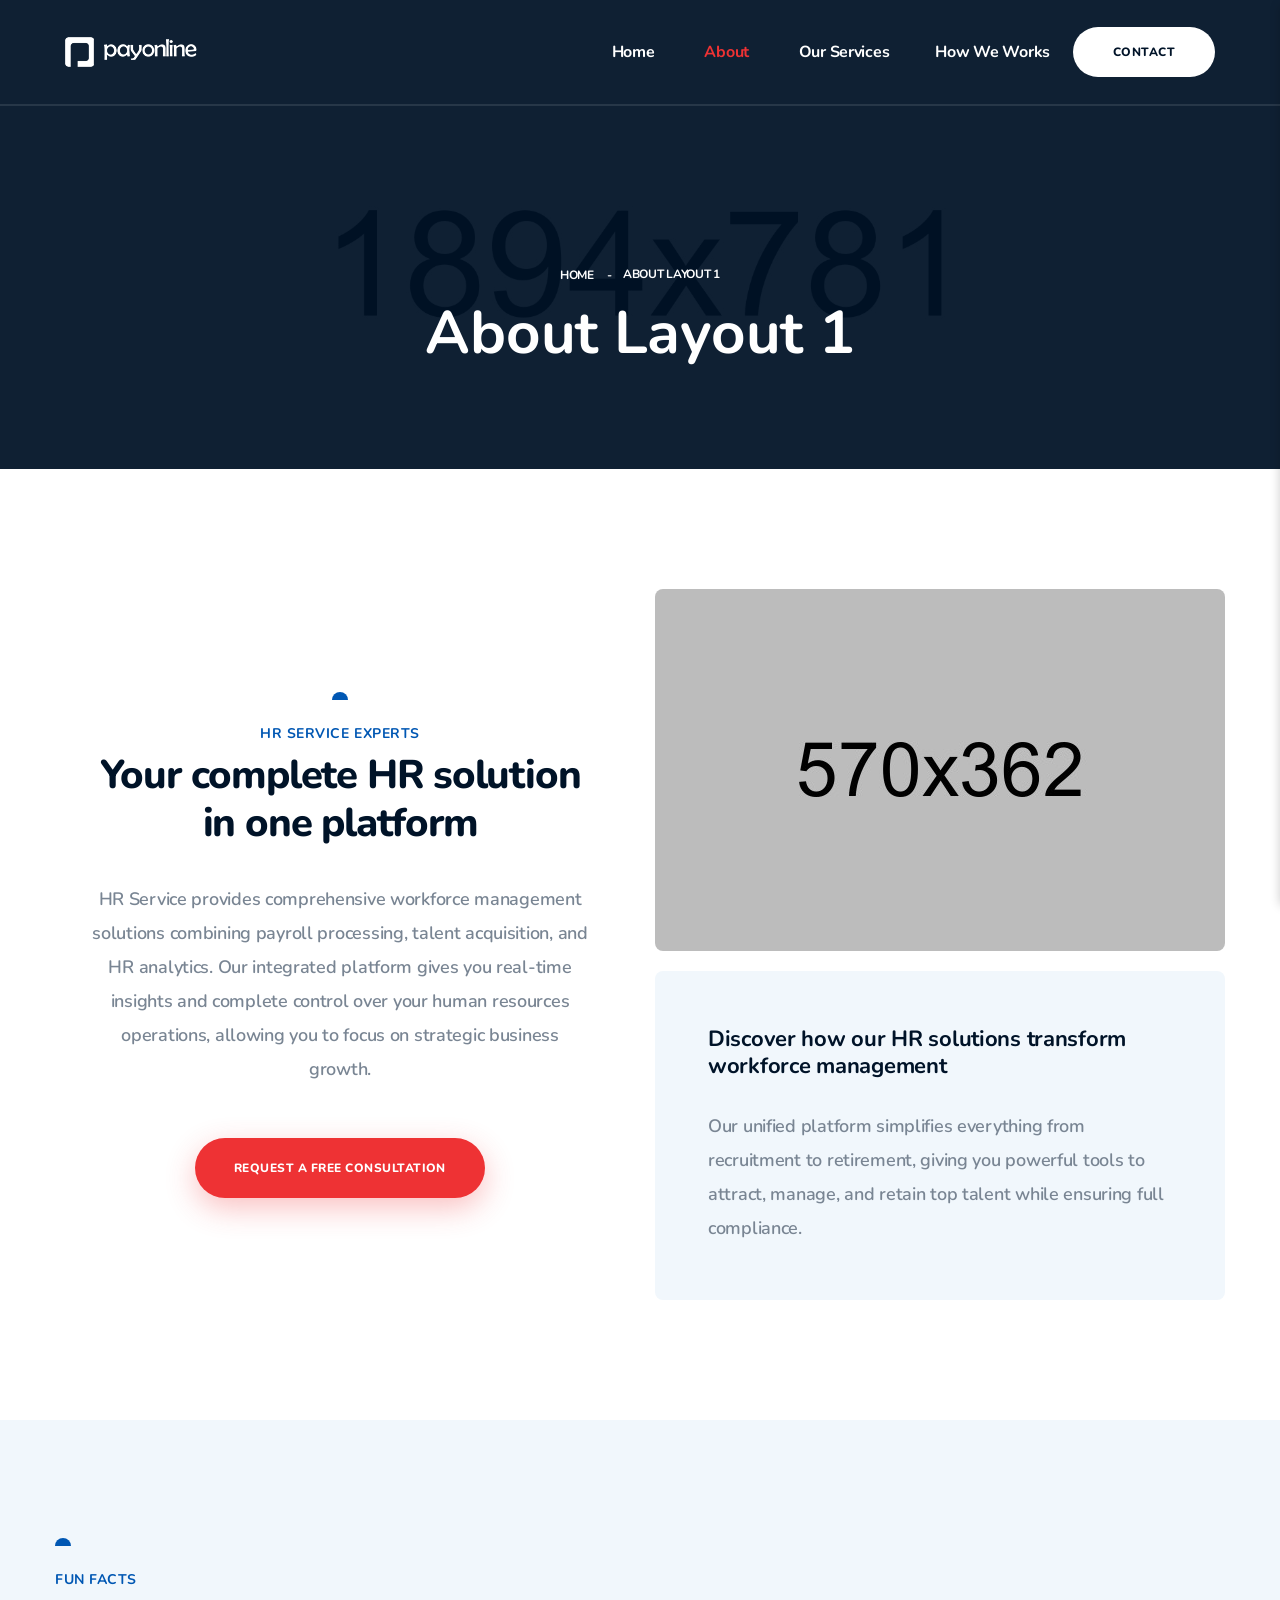
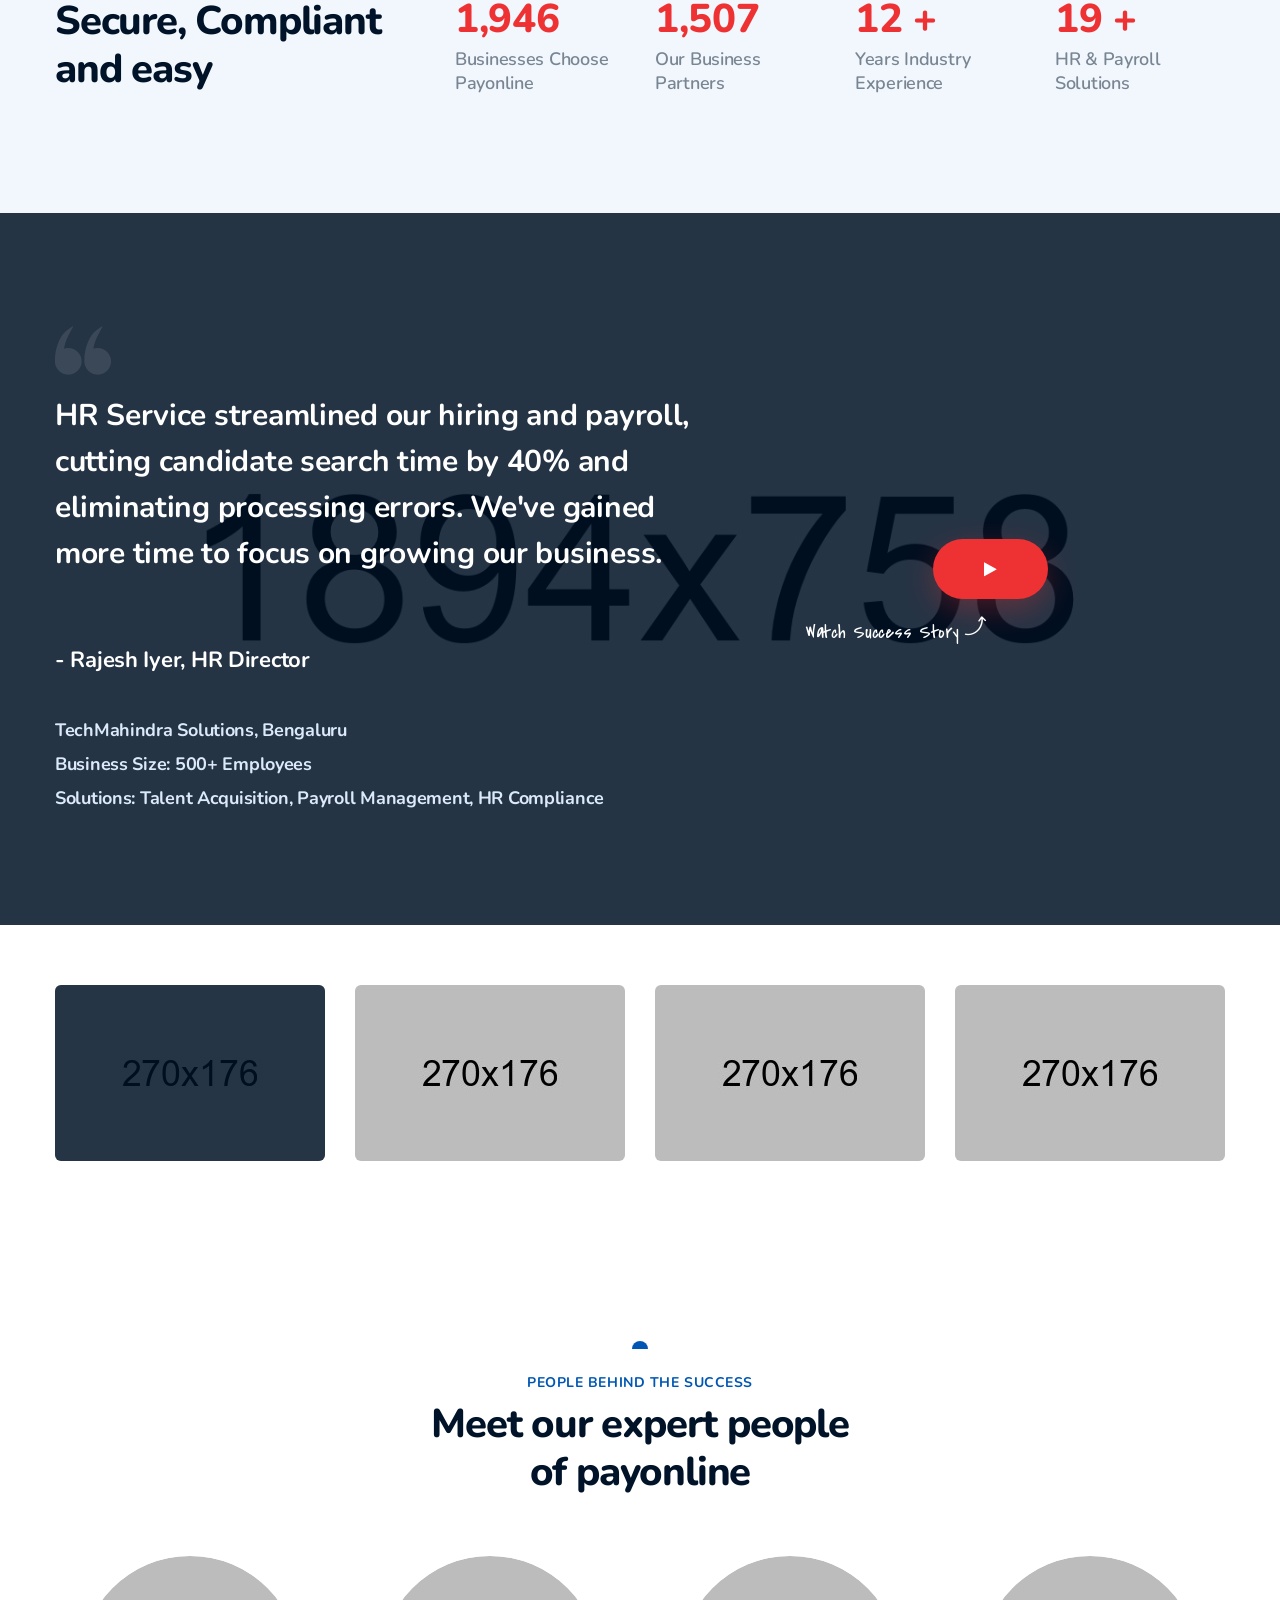
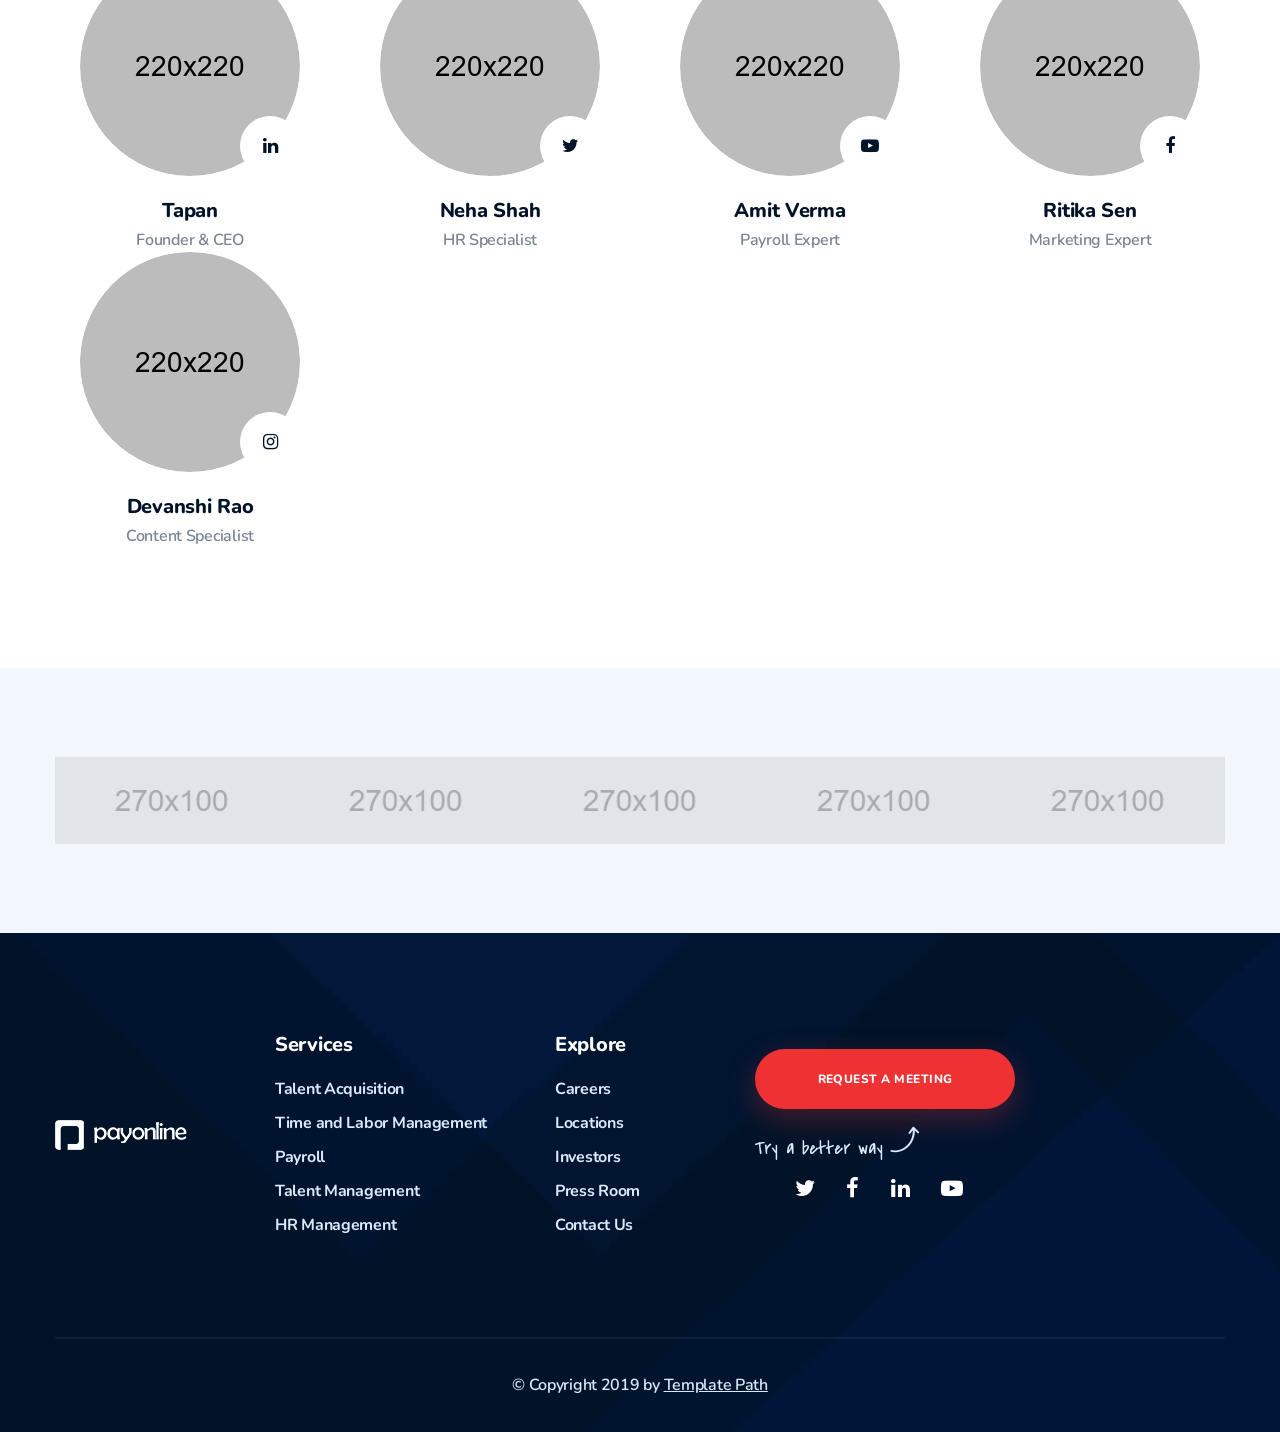
==== about.html @ 30f54d14 "content changed" ====
<!DOCTYPE html>
<html lang="en">
<head>
    <meta charset="UTF-8"/>
    <title>About Layout One || PayOnline || Online Payroll and HR Software HTML Template</title>
    <!-- mobile responsive meta -->
    <meta name="viewport" content="width=device-width, initial-scale=1">

    <link rel="apple-touch-icon" sizes="57x57" href="images/favicon/apple-icon-57x57.png">
    <link rel="apple-touch-icon" sizes="60x60" href="images/favicon/apple-icon-60x60.png">
    <link rel="apple-touch-icon" sizes="72x72" href="images/favicon/apple-icon-72x72.png">
    <link rel="apple-touch-icon" sizes="76x76" href="images/favicon/apple-icon-76x76.png">
    <link rel="apple-touch-icon" sizes="114x114" href="images/favicon/apple-icon-114x114.png">
    <link rel="apple-touch-icon" sizes="120x120" href="images/favicon/apple-icon-120x120.png">
    <link rel="apple-touch-icon" sizes="144x144" href="images/favicon/apple-icon-144x144.png">
    <link rel="apple-touch-icon" sizes="152x152" href="images/favicon/apple-icon-152x152.png">
    <link rel="apple-touch-icon" sizes="180x180" href="images/favicon/apple-icon-180x180.png">
    <link rel="icon" type="image/png" sizes="192x192"  href="images/favicon/android-icon-192x192.png">
    <link rel="icon" type="image/png" sizes="32x32" href="images/favicon/favicon-32x32.png">
    <link rel="icon" type="image/png" sizes="96x96" href="images/favicon/favicon-96x96.png">
    <link rel="icon" type="image/png" sizes="16x16" href="images/favicon/favicon-16x16.png">
    <link rel="manifest" href="images/favicon/manifest.json">
    <meta name="msapplication-TileColor" content="#ffffff">
    <meta name="msapplication-TileImage" content="images/favicon/ms-icon-144x144.png">
    <meta name="theme-color" content="#ffffff">


    <!-- depdency stylesheet -->
    <link href="https://fonts.googleapis.com/css?family=Nunito:300,300i,400,400i,600,600i,700,700i,800,800i%7CCovered+By+Your+Grace" rel="stylesheet">


    <link rel="stylesheet" type="text/css" href="css/bootstrap.min.css">
    <link rel="stylesheet" type="text/css" href="css/animate.css">
    <link rel="stylesheet" type="text/css" href="css/magnific-popup.css">
    <link rel="stylesheet" type="text/css" href="css/font-awesome.min.css">
    <link rel="stylesheet" type="text/css" href="css/hover-min.css">
    <link rel="stylesheet" type="text/css" href="plugins/payonline-icon/style.css">
    <link rel="stylesheet" type="text/css" href="plugins/bands-icon/style.css">
    <link rel="stylesheet" type="text/css" href="css/owl.carousel.css">
    <link rel="stylesheet" type="text/css" href="css/owl.theme.default.min.css">
    <link rel="stylesheet" type="text/css" href="css/bootstrap-select.min.css">
    <link rel="stylesheet" type="text/css" href="css/jquery.bxslider.min.css">
    
    

    <!-- main template stylesheet -->
    <link rel="stylesheet" href="css/style.css">
    <link rel="stylesheet" href="css/responsive.css">
</head>
<body>

<div class="page-wrapper">

    <div class="preloader"></div><!-- /.preloader -->
    
    <header class="site-header">
        

        <nav
          class="navbar navbar-expand-lg navbar-light header-navigation stricky header-style-two"
        >
          <div class="container clearfix">
            <!-- Brand and toggle get grouped for better mobile display -->
            <div class="logo-box clearfix">
              <a class="navbar-brand" href="index.html">
                <img src="images/logo-1-1.png" alt="Awesome Image" />
              </a>
              <button class="menu-toggler" data-target="#main-nav-bar">
                <span class="fa fa-bars"></span>
              </button>
            </div>
            <!-- /.logo-box -->

            <!-- Collect the nav links, forms, and other content for toggling -->
            <div class="main-navigation" id="main-nav-bar">
              <ul class="navigation-box">
                <li >
                  <a href="index.html">Home</a>
                </li>
                <li class="current">
                  <a href="about.html">About</a>
                </li>
                <li>
                  <a href="services.html">Our Services</a>
                  <li>
                    <a href="how-work.html">How We Works</a>
                  </li>
                </li>
                
              </ul>
            </div>
            <!-- /.navbar-collapse -->
            <div class="right-side-box">
              <a href="contact.html" class="signin-btn">Contact</a>
            </div>
            <!-- /.right-side-box -->
          </div>
          <!-- /.container -->
        </nav>
      </header>

    <div class="inner-banner text-center">
        <div class="container">
            <ul class="breadcrumb">
                <li>
                    <a href="#">Home</a>
                </li>
                <li>
                    <span>About Layout 1</span>
                </li>
            </ul><!-- /.breadcrumb -->
            <h1>About Layout 1</h1>
        </div><!-- /.container -->
    </div><!-- /.inner-banner -->
    
    <section class="about-style-one sec-pad">
        <div class="container">
            <div class="row">
                <div class="col-lg-6 d-flex">
                    <div class="about-content my-auto">
                        <div class="sec-title text-center">
                            <span>HR Service Experts</span>
                            <h2>Your complete HR solution <br> in one platform</h2>
                        </div><!-- /.sec-title -->
                        <p>HR Service provides comprehensive workforce management solutions combining payroll processing, talent acquisition, and HR analytics. Our integrated platform gives you real-time insights and complete control over your human resources operations, allowing you to focus on strategic business growth.</p>
                        <a href="#" class="thm-btn">Request a Free Consultation</a>
                    </div><!-- /.about-content -->
                </div><!-- /.col-lg-6 -->
                <div class="col-lg-6">
                    <div class="featured-image-box">
                        <div class="img-box">
                            <img src="images/hiring-service-1-1.jpg" alt="HR management team meeting"/>
                        </div><!-- /.img-box -->
                        <div class="text-box">
                            <h3>Discover how our HR solutions transform workforce management</h3>
                            <p>Our unified platform simplifies everything from recruitment to retirement, giving you powerful tools to attract, manage, and retain top talent while ensuring full compliance.</p>
                        </div><!-- /.text-box -->
                    </div><!-- /.featured-image-box -->
                </div><!-- /.col-lg-6 -->
            </div><!-- /.row -->
        </div><!-- /.container -->
    </section>
    <!-- /.about-style-one -->

    <section class="fun-fact-style-one">
        <div class="container">
            <div class="row">
                <div class="col-lg-4">
                    <div class="sec-title">
                        <span>fun facts</span>
                        <h2>Secure, Compliant <br> and easy</h2>
                    </div><!-- /.sec-title -->
                </div><!-- /.col-lg-4 -->
                <div class="col-lg-8">
                    <div class="row">
                        <div class="col-lg-3 col-md-6 col-sm-6 col-xs-12">
                            <div class="single-fun-fact-style-one">
                                <h3 class="counter">6,870</h3>
                                <p>Businesses Choose <br> Payonline</p>
                            </div><!-- /.single-fun-fact-style-one -->
                        </div><!-- /.col-lg-3 -->
                        <div class="col-lg-3 col-md-6 col-sm-6 col-xs-12">
                            <div class="single-fun-fact-style-one">
                                <h3><span class="counter">5,257</span></h3>
                                <p>Our Business <br> Partners</p>
                            </div><!-- /.single-fun-fact-style-one -->
                        </div><!-- /.col-lg-3 -->
                        <div class="col-lg-3 col-md-6 col-sm-6 col-xs-12">
                            <div class="single-fun-fact-style-one">
                                <h3><span class="counter">45</span> +</h3>
                                <p>Years Industry <br> Experience</p>
                            </div><!-- /.single-fun-fact-style-one -->
                        </div><!-- /.col-lg-3 -->
                        <div class="col-lg-3 col-md-6 col-sm-6 col-xs-12">
                            <div class="single-fun-fact-style-one">
                                <h3><span class="counter">69</span> +</h3>
                                <p>HR & Payroll Solutions</p>
                            </div><!-- /.single-fun-fact-style-one -->
                        </div><!-- /.col-lg-3 -->
                    </div><!-- /.row -->
                </div><!-- /.col-lg-8 -->
            </div><!-- /.row -->
        </div><!-- /.container -->
    </section><!-- /.fun-fact-style-one -->

    <section class="testimonials-style-two">
        <!--Slider-->
        <ul class="slider">
            <li class="slide-item">
                <div class="single-testimonial-two sec-pad" style="background-image: url(images/testi-2-1-m.jpg);">
                    <div class="container">
                        <div class="row">
                            <div class="col-lg-7">
                                <div class="text-box">
                                    <i class="payonline-icon-left-quotes-sign"></i>
                                    <p>HR Service streamlined our hiring and payroll, cutting candidate search time by 40% and eliminating processing errors. We've gained more time to focus on growing our business.</p>
                                    <h3>- Rajesh Iyer, HR Director</h3>
                                    <ul class="list-items">
                                        <li>TechMahindra Solutions, Bengaluru</li>
                                        <li>Business Size: 500+ Employees</li>
                                        <li>Solutions: Talent Acquisition, Payroll Management, HR Compliance</li>
                                    </ul>
                                </div>
                            </div>
                            <div class="col-lg-5 d-flex">
                                <div class="video-popup-box my-auto text-center">
                                    <a href="https://www.youtube.com/watch?v=W5BXPql9sfQ" class="video-popup">
                                        <i class="fa fa-play"></i>
                                        <span class="btn-tag-line">Watch Success Story <i class="payonline-icon-share"></i></span>
                                    </a>
                                </div>
                            </div>
                        </div>
                    </div>
                </div>
            </li>
            <li class="slide-item">
                <div class="single-testimonial-two sec-pad" style="background-image: url(images/testi-2-2-m.jpg);">
                    <div class="container">
                        <div class="row">
                            <div class="col-lg-7">
                                <div class="text-box">
                                    <i class="payonline-icon-left-quotes-sign"></i>
                                    <p>As a scaling startup, HR Service helped us onboard efficiently and avoid compliance risks. Their platform grew with us, handling HR tasks seamlessly.</p>
                                    <h3>- Priya Malhotra, CEO</h3>
                                    <ul class="list-items">
                                        <li>GreenKart AgroTech, Pune</li>
                                        <li>Business Size: 50-100 Employees</li>
                                        <li>Solutions: HR Management, Talent Development, Compliance</li>
                                    </ul>
                                </div>
                            </div>
                            <div class="col-lg-5 d-flex">
                                <div class="video-popup-box my-auto text-center">
                                    <a href="https://www.youtube.com/watch?v=W5BXPql9sfQ" class="video-popup">
                                        <i class="fa fa-play"></i>
                                        <span class="btn-tag-line">Watch Interview <i class="payonline-icon-share"></i></span>
                                    </a>
                                </div>
                            </div>
                        </div>
                    </div>
                </div>
            </li>
            <li class="slide-item">
                <div class="single-testimonial-two sec-pad" style="background-image: url(images/testi-2-3-m.jpg);">
                    <div class="container">
                        <div class="row">
                            <div class="col-lg-7">
                                <div class="text-box">
                                    <i class="payonline-icon-left-quotes-sign"></i>
                                    <p>With HR Service's time tracking and payroll integration, we saved 30 hours monthly on admin work. Attendance is now automated and accurate.</p>
                                    <h3>- Vikram Patel, Operations Head</h3>
                                    <ul class="list-items">
                                        <li>Shree Manufacturing, Ahmedabad</li>
                                        <li>Business Size: 200 Employees</li>
                                        <li>Solutions: Time & Attendance, Payroll Integration, Workforce Analytics</li>
                                    </ul>
                                </div>
                            </div>
                            <div class="col-lg-5 d-flex">
                                <div class="video-popup-box my-auto text-center">
                                    <a href="https://www.youtube.com/watch?v=W5BXPql9sfQ" class="video-popup">
                                        <i class="fa fa-play"></i>
                                        <span class="btn-tag-line">Watch Case Study <i class="payonline-icon-share"></i></span>
                                    </a>
                                </div>
                            </div>
                        </div>
                    </div>
                </div>
            </li>
            <li class="slide-item">
                <div class="single-testimonial-two sec-pad" style="background-image: url(images/testi-2-4-m.jpg);">
                    <div class="container">
                        <div class="row">
                            <div class="col-lg-7">
                                <div class="text-box">
                                    <i class="payonline-icon-left-quotes-sign"></i>
                                    <p>HR Service supported our hybrid shift with tools that kept teams connected and productive. Their local expertise made a real difference.</p>
                                    <h3>- Ananya Sharma, CHRO</h3>
                                    <ul class="list-items">
                                        <li>FinServe Banking Solutions, Mumbai</li>
                                        <li>Business Size: 1000+ Employees</li>
                                        <li>Solutions: Talent Management, Employee Engagement, Hybrid Work Solutions</li>
                                    </ul>
                                </div>
                            </div>
                            <div class="col-lg-5 d-flex">
                                <div class="video-popup-box my-auto text-center">
                                    <a href="https://www.youtube.com/watch?v=W5BXPql9sfQ" class="video-popup">
                                        <i class="fa fa-play"></i>
                                        <span class="btn-tag-line">Watch Testimonial <i class="payonline-icon-share"></i></span>
                                    </a>
                                </div>
                            </div>
                        </div>
                    </div>
                </div>
            </li>
        </ul>
        <div class="container">
            <!--Custom-Pager-->
            <div class="testi-pager row" id="testi-pager">
                <div class="col-lg-3 col-md-3 col-sm-3 col-xs-3">
                    <a href="#" class="pager-item active" data-slide-index="0">
                        <div class="testi-thumb"><img src="images/testi-2-1-t.jpg" alt="Rajesh Iyer, TechMahindra"/></div>                
                    </a>
                </div>
                <div class="col-lg-3 col-md-3 col-sm-3 col-xs-3">
                    <a href="#" class="pager-item" data-slide-index="1">
                        <div class="testi-thumb"><img src="images/testi-2-2-t.jpg" alt="Priya Malhotra, GreenKart"/></div>                
                    </a>
                </div>
                <div class="col-lg-3 col-md-3 col-sm-3 col-xs-3">
                    <a href="#" class="pager-item" data-slide-index="2">
                        <div class="testi-thumb"><img src="images/testi-2-3-t.jpg" alt="Vikram Patel, Shree Manufacturing"/></div>                
                    </a>
                </div>
                <div class="col-lg-3 col-md-3 col-sm-3 col-xs-3">
                    <a href="#" class="pager-item" data-slide-index="3">
                        <div class="testi-thumb"><img src="images/testi-2-4-t.jpg" alt="Ananya Sharma, FinServe"/></div>                
                    </a>
                </div>
            </div>
        </div>
    </section>
    
    <!-- /.testimonials-style-two -->

    <section class="team-style-one sec-pad">
        <div class="container">
            <div class="sec-title text-center">
                <span>people behind the success</span>
                <h2>Meet our expert people <br> of payonline</h2>
            </div><!-- /.sec-title -->
            <div class="row">
                <div class="col-lg-3 col-md-6 col-sm-6 col-xs-12">
                    <div class="single-team-style-one">
                        <div class="top-box">
                            <div class="img-box">
                                <img src="images/team-1-1.jpg" alt="Tapan"/>
                            </div>
                            <div class="social">
                                <a href="#"><i class="fa fa-linkedin"></i></a>
                            </div>
                        </div>
                        <div class="text-box">
                            <h3><a href="#">Tapan </a></h3>
                            <p>Founder & CEO</p>
                        </div>
                    </div>
                </div>
                <div class="col-lg-3 col-md-6 col-sm-6 col-xs-12">
                    <div class="single-team-style-one">
                        <div class="top-box">
                            <div class="img-box">
                                <img src="images/team-1-2.jpg" alt="Neha Shah"/>
                            </div>
                            <div class="social">
                                <a href="#"><i class="fa fa-twitter"></i></a>
                            </div>
                        </div>
                        <div class="text-box">
                            <h3><a href="#">Neha Shah</a></h3>
                            <p>HR Specialist</p>
                        </div>
                    </div>
                </div>
                <div class="col-lg-3 col-md-6 col-sm-6 col-xs-12">
                    <div class="single-team-style-one">
                        <div class="top-box">
                            <div class="img-box">
                                <img src="images/team-1-3.jpg" alt="Amit Verma"/>
                            </div>
                            <div class="social">
                                <a href="#"><i class="fa fa-youtube-play"></i></a>
                            </div>
                        </div>
                        <div class="text-box">
                            <h3><a href="#">Amit Verma</a></h3>
                            <p>Payroll Expert</p>
                        </div>
                    </div>
                </div>
                <div class="col-lg-3 col-md-6 col-sm-6 col-xs-12">
                    <div class="single-team-style-one">
                        <div class="top-box">
                            <div class="img-box">
                                <img src="images/team-1-4.jpg" alt="Ritika Sen"/>
                            </div>
                            <div class="social">
                                <a href="#"><i class="fa fa-facebook"></i></a>
                            </div>
                        </div>
                        <div class="text-box">
                            <h3><a href="#">Ritika Sen</a></h3>
                            <p>Marketing Expert</p>
                        </div>
                    </div>
                </div>
                <div class="col-lg-3 col-md-6 col-sm-6 col-xs-12">
                    <div class="single-team-style-one">
                        <div class="top-box">
                            <div class="img-box">
                                <img src="images/team-1-5.jpg" alt="Devanshi Rao"/>
                            </div>
                            <div class="social">
                                <a href="#"><i class="fa fa-instagram"></i></a>
                            </div>
                        </div>
                        <div class="text-box">
                            <h3><a href="#">Devanshi Rao</a></h3>
                            <p>Content Specialist</p>
                        </div>
                    </div>
                </div>
            </div>
        </div>
    </section>
    <!-- /.team-style-one -->

    <section class="client-style-one">
        <div class="container">
            <div class="client-carousel-one owl-carousel owl-theme">
                <div class="item">
                    <img src="images/brand-1-1.png" alt="Awesome Image"/>
                </div><!-- /.item -->
                <div class="item">
                    <img src="images/brand-1-2.png" alt="Awesome Image"/>
                </div><!-- /.item -->
                <div class="item">
                    <img src="images/brand-1-3.png" alt="Awesome Image"/>
                </div><!-- /.item -->
                <div class="item">
                    <img src="images/brand-1-4.png" alt="Awesome Image"/>
                </div><!-- /.item -->
                <div class="item">
                    <img src="images/brand-1-5.png" alt="Awesome Image"/>
                </div><!-- /.item -->
                <div class="item">
                    <img src="images/brand-1-1.png" alt="Awesome Image"/>
                </div><!-- /.item -->
                <div class="item">
                    <img src="images/brand-1-2.png" alt="Awesome Image"/>
                </div><!-- /.item -->
                <div class="item">
                    <img src="images/brand-1-3.png" alt="Awesome Image"/>
                </div><!-- /.item -->
                <div class="item">
                    <img src="images/brand-1-4.png" alt="Awesome Image"/>
                </div><!-- /.item -->
                <div class="item">
                    <img src="images/brand-1-5.png" alt="Awesome Image"/>
                </div><!-- /.item -->
                <div class="item">
                    <img src="images/brand-1-1.png" alt="Awesome Image"/>
                </div><!-- /.item -->
                <div class="item">
                    <img src="images/brand-1-2.png" alt="Awesome Image"/>
                </div><!-- /.item -->
                <div class="item">
                    <img src="images/brand-1-3.png" alt="Awesome Image"/>
                </div><!-- /.item -->
                <div class="item">
                    <img src="images/brand-1-4.png" alt="Awesome Image"/>
                </div><!-- /.item -->
                <div class="item">
                    <img src="images/brand-1-5.png" alt="Awesome Image"/>
                </div><!-- /.item -->
            </div><!-- /.client-carousel-one owl-carousel owl-theme -->
        </div><!-- /.container -->
    </section><!-- /.client-style-one -->

    <footer class="site-footer">
        <div class="upper-footer">
            <div class="container">
                <div class="row">
                    <div class="col-lg-2 col-md-6 col-sm-12 col-xs-12 d-flex">
                        <div class="footer-widget my-auto">
                            <a href="index.html"><img src="images/logo-1-1.png" alt="Awesome Image"/></a>
                        </div><!-- /.footer-widget -->
                    </div><!-- /.col-lg-2 -->
                    <div class="col-lg-3 col-md-6 col-sm-12 col-xs-12 d-flex">
                        <div class="footer-widget links-widget my-auto links-widget-one">
                            <div class="title-box">
                                <h3>Services</h3>
                            </div><!-- /.title-box -->
                            <ul class="link-lists">
                                <li><a href="#">Talent Acquisition</a></li>
                                <li><a href="#">Time and Labor Management</a></li>
                                <li><a href="#">Payroll</a></li>
                                <li><a href="#">Talent Management</a></li>
                                <li><a href="#">HR Management</a></li>
                            </ul>
                        </div><!-- /.footer-widget -->
                    </div><!-- /.col-lg-3 -->
                    <div class="col-lg-2 col-md-6 col-sm-12 col-xs-12 d-flex">
                        <div class="footer-widget links-widget my-auto">
                            <div class="title-box">
                                <h3>Explore</h3>
                            </div><!-- /.title-box -->
                            <ul class="link-lists">
                                <li><a href="#">Careers</a></li>
                                <li><a href="#">Locations</a></li>
                                <li><a href="#">Investors</a></li>
                                <li><a href="#">Press Room</a></li>
                                <li><a href="#">Contact Us</a></li>
                            </ul>
                        </div><!-- /.footer-widget -->
                    </div><!-- /.col-lg-2 -->
                    <div class="col-lg-5 col-md-6 col-sm-12 col-xs-12 d-flex">
                        <div class="footer-widget my-auto">
                            <div class="btn-box">
                                <a href="#" class="thm-btn">Request a meeting</a>
                                <span class="btn-tag-line">Try a better way <i class="payonline-icon-share"></i></span>
                            </div><!-- /.btn-box -->
                            <div class="social">
                                <a href="#"><i class="fa fa-twitter"></i></a>
                                <a href="#"><i class="fa fa-facebook"></i></a>
                                <a href="#"><i class="fa fa-linkedin"></i></a>
                                <a href="#"><i class="fa fa-youtube-play"></i></a>
                            </div><!-- /.social -->
                        </div><!-- /.footer-widget -->
                    </div><!-- /.col-lg-5 -->
                </div><!-- /.row -->
            </div><!-- /.container -->
        </div><!-- /.upper-footer -->
        <div class="bottom-footer">
            <div class="container">
                <p>&copy; Copyright 2019 by <a href="http://themeforest.net/user/template_path" target="_blank">Template Path</a></p>
            </div><!-- /.container -->
        </div><!-- /.bottom-footer -->
    </footer><!-- /.site-footer -->


</div><!-- /.page-wrapper -->

<section class="hidden-sidebar side-navigation">
    <span class="close-button side-navigation-close-btn fa fa-close"></span><!-- /.close-button -->
    <div class="sidebar-content">
        <img src="images/hidden-bar-image-1-1.jpg" alt="Awesome Image"/>
        <p>Prefer speaking with a human to filling out a form? Call our corporate office and we will connect you with a team member <br> who can help.</p>
        <p class="contact-info"><i class="fa fa-phone"></i>2800 666 999</p><!-- /.contact-info -->
        <a href="#" class="download-btn one"><i class="fa fa-file-pdf-o"></i> Looking for your W-2?</a>
        <a href="#" class="download-btn two"><i class="fa fa-building-o"></i> Payonline Sales Offices</a>
    </div><!-- /.sidebar-content -->
</section><!-- /.hidden-sidebar -->

<div class="search_area zoom-anim-dialog mfp-hide" id="test-search">
    <div class="search_box_inner">
        <div class="input-box">
            <input type="text" class="form-control" placeholder="Search for...">
            <span class="input-box-btn"> <button class="btn btn-default" type="button"><i class="fa fa-search"></i></button> </span>
        </div>
    </div>
</div>


<a href="#" data-target="html" class="scroll-to-target scroll-to-top"><i class="fa fa-long-arrow-up"></i></a>
<!-- /.scroll-to-top -->


<script src="js/jquery.js"></script>
<script src="js/bootstrap.bundle.min.js"></script>
<script src="js/jquery.magnific-popup.min.js"></script>
<script src="js/owl.carousel.min.js"></script>
<script src="js/isotope.js"></script>
<script src="js/bootstrap-select.min.js"></script>
<script src="js/jquery.bxslider.min.js"></script>
<script src="js/waypoints.min.js"></script>
<script src="js/jquery.counterup.min.js"></script>
<script src="js/theme.js"></script>


</body>
</html>
---- plugins/payonline-icon/style.css ----
@font-face {
  font-family: 'payonline-icon';
  src:  url('fonts/payonline-icon.eot?xqq391');
  src:  url('fonts/payonline-icon.eot?xqq391#iefix') format('embedded-opentype'),
    url('fonts/payonline-icon.ttf?xqq391') format('truetype'),
    url('fonts/payonline-icon.woff?xqq391') format('woff'),
    url('fonts/payonline-icon.svg?xqq391#payonline-icon') format('svg');
  font-weight: normal;
  font-style: normal;
}

[class^="payonline-icon-"], [class*=" payonline-icon-"] {
  /* use !important to prevent issues with browser extensions that change fonts */
  font-family: 'payonline-icon' !important;
  speak: none;
  font-style: normal;
  font-weight: normal;
  font-variant: normal;
  text-transform: none;
  line-height: 1;

  /* Better Font Rendering =========== */
  -webkit-font-smoothing: antialiased;
  -moz-osx-font-smoothing: grayscale;
}

.payonline-icon-person-working-in-front-of-a-computer:before {
  content: "\e921";
}
.payonline-icon-timer-1:before {
  content: "\e91c";
}
.payonline-icon-event:before {
  content: "\e91d";
}
.payonline-icon-disable-alarm:before {
  content: "\e91e";
}
.payonline-icon-time-management:before {
  content: "\e91f";
}
.payonline-icon-report:before {
  content: "\e920";
}
.payonline-icon-apartment:before {
  content: "\e91a";
}
.payonline-icon-factory:before {
  content: "\e91b";
}
.payonline-icon-payment-method:before {
  content: "\e916";
}
.payonline-icon-timer:before {
  content: "\e917";
}
.payonline-icon-profit:before {
  content: "\e918";
}
.payonline-icon-settings1:before {
  content: "\e919";
}
.payonline-icon-creativity:before {
  content: "\e910";
}
.payonline-icon-employee:before {
  content: "\e911";
}
.payonline-icon-padlock:before {
  content: "\e912";
}
.payonline-icon-skyline:before {
  content: "\e913";
}
.payonline-icon-smartphone:before {
  content: "\e914";
}
.payonline-icon-umbrella:before {
  content: "\e915";
}
.payonline-icon-left-quotes-sign:before {
  content: "\e90f";
}
.payonline-icon-alarm-clock:before {
  content: "\e90b";
}
.payonline-icon-bars:before {
  content: "\e90c";
}
.payonline-icon-profits:before {
  content: "\e90d";
}
.payonline-icon-tick:before {
  content: "\e90e";
}
.payonline-icon-appointment:before {
  content: "\e900";
}
.payonline-icon-chat:before {
  content: "\e901";
}
.payonline-icon-checkmark-outlined-circular-button:before {
  content: "\e902";
}
.payonline-icon-clock:before {
  content: "\e903";
}
.payonline-icon-dollar:before {
  content: "\e904";
}
.payonline-icon-handshake:before {
  content: "\e905";
}
.payonline-icon-send-1:before {
  content: "\e906";
}
.payonline-icon-send:before {
  content: "\e907";
}
.payonline-icon-settings:before {
  content: "\e908";
}
.payonline-icon-share:before {
  content: "\e909";
}
.payonline-icon-users:before {
  content: "\e90a";
}
---- plugins/bands-icon/style.css ----
@font-face {
  font-family: 'bands-icon';
  src:  url('fonts/bands-icon.eot?292vk');
  src:  url('fonts/bands-icon.eot?292vk#iefix') format('embedded-opentype'),
    url('fonts/bands-icon.ttf?292vk') format('truetype'),
    url('fonts/bands-icon.woff?292vk') format('woff'),
    url('fonts/bands-icon.svg?292vk#bands-icon') format('svg');
  font-weight: normal;
  font-style: normal;
}

[class^="brands-icon-"], [class*=" brands-icon-"] {
  /* use !important to prevent issues with browser extensions that change fonts */
  font-family: 'bands-icon' !important;
  speak: none;
  font-style: normal;
  font-weight: normal;
  font-variant: normal;
  text-transform: none;
  line-height: 1;

  /* Better Font Rendering =========== */
  -webkit-font-smoothing: antialiased;
  -moz-osx-font-smoothing: grayscale;
}

.brands-icon-activeden:before {
  content: "\e900";
}
.brands-icon-audiojungle-box:before {
  content: "\e901";
}
.brands-icon-codecanyon-box:before {
  content: "\e902";
}
.brands-icon-envato-box:before {
  content: "\e903";
}
.brands-icon-graphicriver-box:before {
  content: "\e904";
}
.brands-icon-photodune-box:before {
  content: "\e905";
}
.brands-icon-themeforest-box:before {
  content: "\e906";
}
.brands-icon-audiojungle:before {
  content: "\e907";
}
.brands-icon-codecanyon:before {
  content: "\e908";
}
.brands-icon-envato:before {
  content: "\e909";
}
.brands-icon-graphicriver:before {
  content: "\e90a";
}
.brands-icon-photodune:before {
  content: "\e90b";
}
.brands-icon-themeforest:before {
  content: "\e90c";
}
.brands-icon-videohive:before {
  content: "\e90d";
}
---- css/style.css ----
/***************************************************************************************************************
||||||||||||||||||||||||||||       MASTER STYLESHEET FOR payonline             ||||||||||||||||||||||||||||||||||
****************************************************************************************************************
||||||||||||||||||||||||||||              TABLE OF CONTENT                  ||||||||||||||||||||||||||||||||||||
****************************************************************************************************************
****************************************************************************************************************
* 1. miscelnious styles 
* 2. topbar styles 
* 3. hidden sidebar styles 
* 4. search popup styles 
* 5. header styles 
* 6. slider styles 
* 7. services styles 
* 8. solutions styles 
* 9. easy steps styles 
* 10. clients styles 
* 11. videobox styles 
* 12. subscribe styles 
* 13. expertize styles 
* 14. get apps styles 
* 15. blog styles 
* 16. cta styles 
* 17. footer styles 
* 18. sales point styles 
* 19. team styles 
* 20. testimonials styles 
* 21. about styles 
* 22. fun fact styles 
* 23. pricing styles 
* 24. review styles 
* 25. faq styles 
* 26. contact styles 
* 27. time tab styles 
* 28. time line styles 
* 29. inner banner styles 
* 30. error 404 styles 
* 31. sign in styles 
* 32. white paper styles 
* 33. about sidebar styles 
* 34. partner styles 
* 35. company overview styles 
* 36. carrers styles 
* 37. investors styles 
* 38. how we works styles 
****************************************************************************************************************
||||||||||||||||||||||||||||            End TABLE OF CONTENT                ||||||||||||||||||||||||||||||||||||
****************************************************************************************************************/
/************************** 
* 1. miscelnious styles 
***************************/
body {
  font-family: 'Nunito';
  font-size: 14px;
  line-height: 24px;
  color: #222222;
  letter-spacing: -0.02em;
}

a {
  text-decoration: none;
}

a:hover,
a:focus,
a:visited {
  text-decoration: none;
}

@media (min-width: 1200px) {
  .container {
    max-width: 1200px;
  }
}
.gray-bg {
  background-color: #f1f7fc;
}

.sec-pad {
  padding: 120px 0;
}

.sec-pad-top {
  padding-top: 120px;
}

.sec-pad-bottom {
  padding-bottom: 120px;
}

.sec-title {
  margin-bottom: 60px;
}

.sec-title span {
  display: block;
  text-transform: uppercase;
  color: #0057b3;
  font-size: 14px;
  font-weight: 700;
  letter-spacing: 0.04em;
  margin-bottom: 5px;
}

.sec-title span:before {
  content: '';
  width: 16px;
  height: 8px;
  background: #0057b3;
  border-top-left-radius: 16px;
  border-top-right-radius: 16px;
  display: block;
  margin-bottom: 22px;
}

.sec-title.text-center span:before {
  margin-left: auto;
  margin-right: auto;
}

.sec-title h2 {
  margin: 0;
  color: #001328;
  font-weight: 800;
  font-size: 40px;
  letter-spacing: -0.03em;
}

.sec-title.light span,
.sec-title.light h2 {
  color: #ffffff;
}

.sec-title.light span:before {
  background: #ffffff;
}

.thm-btn {
  border: none;
  outline: none;
  cursor: pointer;
  display: inline-block;
  vertical-align: middle;
  color: #ffffff;
  background: #ee3234;
  font-size: 12px;
  font-weight: 800;
  letter-spacing: 0.04em;
  text-transform: uppercase;
  border-radius: 30px;
  padding: 18px 39.5px;
  text-align: center;
  -webkit-box-shadow: 0px 10px 30px 0px rgba(238, 50, 52, 0.3);
  box-shadow: 0px 10px 30px 0px rgba(238, 50, 52, 0.3);
  -webkit-transition: all 0.4s ease;
  transition: all 0.4s ease;
}

.thm-btn:hover {
  background: #001328;
  color: #ffffff;
  -webkit-box-shadow: 0px 10px 30px 0px rgba(0, 19, 40, 0.3);
  box-shadow: 0px 10px 30px 0px rgba(0, 19, 40, 0.3);
}

.bootstrap-select .dropdown-menu {
  padding-top: 0;
  padding-bottom: 0;
  margin-top: 0;
  z-index: 991;
}

.bootstrap-select .btn-light:not(:disabled):not(.disabled).active,
.bootstrap-select .btn-light:not(:disabled):not(.disabled):active,
.bootstrap-select .show > .btn-light.dropdown-toggle {
  background-color: transparent;
}

.bootstrap-select .dropdown-menu > li + li > a {
  border-top: 1px solid #eee;
}

.bootstrap-select .dropdown-menu > li:first-child > a {
  padding-top: 10px;
}

.bootstrap-select .dropdown-menu > li:last-child > a {
  padding-bottom: 10px;
}

.bootstrap-select .dropdown-menu > li.selected > a {
  background: #ee3234;
  color: #fff;
}

.bootstrap-select .dropdown-menu > li > a {
  font-size: 16px;
  font-weight: 600;
  padding: 9px 20px;
  color: #000;
  -webkit-transition: all 0.4s ease;
  transition: all 0.4s ease;
}

.bootstrap-select .dropdown-menu > li > a:hover {
  background: #ee3234;
  color: #fff;
  cursor: pointer;
}

.page-wrapper {
  position: relative;
  margin: 0 auto;
  width: 100%;
  min-width: 300px;
  overflow: hidden;
}

.large-paragraph {
  color: #798593;
  font-size: 18px;
  line-height: 34px;
  font-weight: 600;
}

.list-items {
  margin: 0;
  padding: 0;
  list-style: none;
}
.list-items li {
  position: relative;
  font-size: 18px;
  line-height: 34px;
  padding-left: 30px;
  color: #798593;
  font-weight: 600;
}
.list-items li i {
  color: #ee3234;
  font-size: 14px;
  position: absolute;
  top: 10px;
  left: 0;
}
.list-items li.disabled {
  color: #798593;
}
.list-items li.disabled i {
  color: #798593;
}

.preloader {
  position: fixed;
  top: 0;
  left: 0;
  width: 100%;
  height: 100%;
  background: #fff url(../images/preloader.gif) center center no-repeat;
  z-index: 999;
}

.scroll-to-top {
  display: inline-block;
  width: 50px;
  height: 50px;
  border-radius: 50%;
  background: #ee3234;
  position: fixed;
  bottom: 20px;
  right: 20px;
  z-index: 99;
  text-align: center;
  -webkit-transition: all 0.4s ease;
  transition: all 0.4s ease;
  display: none;
}

.scroll-to-top i {
  font-size: 18px;
  line-height: 50px;
  color: #fff;
}

.scroll-to-top:hover {
  background: #001328;
}

/* hidding google logos from map */
a[href^="http://maps.google.com/maps"]
{
  display: none !important;
}

a[href^="https://maps.google.com/maps"]
{
  display: none !important;
}

.gmnoprint a,
.gmnoprint span,
.gm-style-cc {
  display: none;
}

.gmnoprint div {
  background: none !important;
}

/************************** 
* 2. topbar styles 
***************************/
.top-bar {
  background: #0f6fd5;
  padding: 14.75px 50px;
}

.top-bar .left-content p {
  margin: 0;
  color: #e7f2ff;
  font-size: 13px;
  font-weight: 600;
}

.top-bar .left-content p i {
  margin-right: 10px;
}

.top-bar .left-content p a {
  color: #ffffff;
  font-weight: 800;
  text-decoration: underline;
}

.top-bar .right-content ul {
  margin: 0;
  padding: 0;
  list-style: none;
}

.top-bar .right-content ul li {
  display: inline-block;
  vertical-align: middle;
  font-size: 13px;
  font-weight: 600;
  color: #fff;
}

.top-bar .right-content ul li + li {
  margin-left: 16px;
}

.top-bar .right-content ul li span {
  font-weight: 800;
  margin-right: 16px;
  margin-left: 3px;
}

.top-bar .right-content ul li a {
  color: #e8f3ff;
  -webkit-transition: all 0.4s ease;
  transition: all 0.4s ease;
}

.top-bar .right-content ul li a:hover {
  color: #ee3234;
}

.top-bar .right-content ul li i {
  font-size: 14px;
}

/************************** 
* 3. hidden sidebar styles 
***************************/
.hidden-sidebar {
  position: fixed;
  top: 0;
  right: -530px;
  width: 100%;
  height: 100vh;
  z-index: 9999;
  max-width: 530px;
  background: #ffffff;
  overflow: auto;
  padding-left: 80px;
  padding-right: 80px;
  text-align: center;
  -webkit-transition: -webkit-transform 0.5s ease;
  transition: -webkit-transform 0.5s ease;
  transition: transform 0.5s ease;
  transition: transform 0.5s ease, -webkit-transform 0.5s ease;
  -webkit-box-shadow: 0px 5px 10px rgba(0, 0, 0, 0.2);
  box-shadow: 0px 5px 10px rgba(0, 0, 0, 0.2);
}

.hidden-sidebar.open {
  -webkit-transform: translate3d(-530px, 0, 0);
  transform: translate3d(-530px, 0, 0);
}

.hidden-sidebar .close-button {
  position: absolute;
  top: 30px;
  right: 30px;
  color: #798593;
  font-size: 14px;
  cursor: pointer;
}

.hidden-sidebar .sidebar-content {
  width: 100%;
  margin-top: 100px;
  margin-bottom: 45px;
  text-align: center;
}

.hidden-sidebar .sidebar-content img {
  border-radius: 6px;
}

.hidden-sidebar .sidebar-content h3,
.hidden-sidebar .sidebar-content p {
  margin: 0;
}

.hidden-sidebar .sidebar-content p {
  color: #798593;
  font-size: 18px;
  line-height: 30px;
  font-weight: 600;
  width: 96%;
  margin-left: auto;
  margin-right: auto;
  margin-top: 30px;
}

.hidden-sidebar .sidebar-content p.contact-info {
  color: #001328;
  font-size: 22px;
  font-weight: 800;
  line-height: 1em;
  margin: 0;
  margin-top: 20px;
  margin-bottom: 70px;
}

.hidden-sidebar .sidebar-content p.contact-info i {
  display: inline-block;
  vertical-align: middle;
  width: 63px;
  height: 63px;
  border-radius: 50%;
  background: #0f6fd5;
  line-height: 63px;
  color: #fff;
  font-size: 26px;
  -webkit-box-shadow: 0px 10px 30px 0px rgba(15, 111, 213, 0.3);
  box-shadow: 0px 10px 30px 0px rgba(15, 111, 213, 0.3);
  margin-right: 20px;
}

.hidden-sidebar .sidebar-content a.download-btn {
  background: #ee3234;
  width: 100%;
  border-radius: 6px;
  color: #ffffff;
  font-size: 20px;
  font-weight: 600;
  display: block;
  position: relative;
  padding: 38px 0;
  padding-left: 85px;
  -webkit-box-shadow: 0px 10px 30px 0px rgba(238, 50, 52, 0.3);
  box-shadow: 0px 10px 30px 0px rgba(238, 50, 52, 0.3);
  text-align: left;
  -webkit-transition: all 0.4s ease;
  transition: all 0.4s ease;
}

.hidden-sidebar .sidebar-content a.download-btn.two {
  background: #0f6fd5;
  -webkit-box-shadow: 0px 10px 30px 0px rgba(15, 111, 213, 0.3);
  box-shadow: 0px 10px 30px 0px rgba(15, 111, 213, 0.3);
  margin-top: 30px;
}

.hidden-sidebar .sidebar-content a.download-btn i {
  font-size: 29px;
  position: absolute;
  top: 50%;
  left: 40px;
  -webkit-transform: translateY(-50%);
  transform: translateY(-50%);
}

.hidden-sidebar .sidebar-content a.download-btn:hover {
  background: #fff;
  color: #001328;
}

/************************** 
* 4. search popup styles 
***************************/
.search_area {
  position: relative;
  max-width: 950px;
  margin: auto;
}

.search_area .search_box_inner {
  background: transparent;
  padding: 100px 60px;
  display: block;
  overflow: hidden;
}

.search_area .search_box_inner h3 {
  padding-bottom: 20px;
  font-family: 'Hind', sans-serif;
  font-size: 22px;
  text-transform: uppercase;
  color: #fff;
}

.search_area .search_box_inner .input-box {
  display: block;
  position: relative;
}

.search_area .search_box_inner .input-box input {
  background: transparent;
  border-radius: 0px;
  outline: none;
  height: 50px;
  padding: 0px;
  border: none;
  outline: none;
  -webkit-box-shadow: none;
  box-shadow: none;
  border-bottom: 1px solid rgba(255, 255, 255, 0.3);
  color: #fff;
  font-family: 'Hind', sans-serif;
  font-size: 24px;
  font-weight: normal;
}

.search_area .search_box_inner .input-box input::-webkit-input-placeholder {
  /* Chrome/Opera/Safari */
  color: #fff;
}

.search_area .search_box_inner .input-box input::-moz-placeholder {
  /* Firefox 19+ */
  color: #fff;
}

.search_area .search_box_inner .input-box input:-ms-input-placeholder {
  /* IE 10+ */
  color: #fff;
}

.search_area .search_box_inner .input-box input:-moz-placeholder {
  /* Firefox 18- */
  color: #fff;
}

.search_area .search_box_inner .input-box .input-box-btn {
  position: absolute;
  right: 5px;
  top: 14px;
  z-index: 4;
}

.search_area .search_box_inner .input-box .input-box-btn .btn-default {
  padding: 0px;
  border: none;
  outline: none !important;
  -webkit-box-shadow: none !important;
  box-shadow: none !important;
  background: transparent;
  color: #fff;
  font-size: 18px;
}

.search_area .mfp-close {
  right: 0px;
  color: #fff;
}

/* start state */
.my-mfp-zoom-in .zoom-anim-dialog {
  opacity: 0;
  -webkit-transition: all 0.2s ease-in-out;
  transition: all 0.2s ease-in-out;
  -webkit-transform: scale(0.8);
  transform: scale(0.8);
}

/* animate in */
.my-mfp-zoom-in.mfp-ready .zoom-anim-dialog {
  opacity: 1;
  -webkit-transform: scale(1);
  transform: scale(1);
}

/* animate out */
.my-mfp-zoom-in.mfp-removing .zoom-anim-dialog {
  -webkit-transform: scale(0.8);
  transform: scale(0.8);
  opacity: 0;
}

/* Dark overlay, start state */
.my-mfp-zoom-in.mfp-bg {
  opacity: 0;
  -webkit-transition: opacity 0.3s ease-out;
  transition: opacity 0.3s ease-out;
}

/* animate in */
.my-mfp-zoom-in.mfp-ready.mfp-bg {
  opacity: 0.98;
}

/* animate out */
.my-mfp-zoom-in.mfp-removing.mfp-bg {
  opacity: 0;
}

/**
 * Fade-move animation for second dialog
 */
/* at start */
.my-mfp-slide-bottom .zoom-anim-dialog {
  opacity: 0;
  -webkit-transition: all 0.2s ease-out;
  transition: all 0.2s ease-out;
  -webkit-transform: translateY(-20px) perspective(600px) rotateX(10deg);
  transform: translateY(-20px) perspective(600px) rotateX(10deg);
}

/* animate in */
.my-mfp-slide-bottom.mfp-ready .zoom-anim-dialog {
  opacity: 1;
  -webkit-transform: translateY(0) perspective(600px) rotateX(0);
  transform: translateY(0) perspective(600px) rotateX(0);
}

/* animate out */
.my-mfp-slide-bottom.mfp-removing .zoom-anim-dialog {
  opacity: 0;
  -webkit-transform: translateY(-10px) perspective(600px) rotateX(10deg);
  transform: translateY(-10px) perspective(600px) rotateX(10deg);
}

/* Dark overlay, start state */
.my-mfp-slide-bottom.mfp-bg {
  opacity: 0;
  -webkit-transition: opacity 0.3s ease-out;
  transition: opacity 0.3s ease-out;
}

/* animate in */
.my-mfp-slide-bottom.mfp-ready.mfp-bg {
  opacity: 0.8;
}

/* animate out */
.my-mfp-slide-bottom.mfp-removing.mfp-bg {
  opacity: 0;
}

.mfp-bg {
  background: #001328;
}

/************************** 
* 5. header styles 
***************************/
.site-header {
  position: absolute;
  top: 0;
  left: 0;
  width: 100%;
  z-index: 99;
}

.header-navigation {
  background-color: transparent;
  margin-bottom: 0;
  border: none;
  border-radius: 0;
  padding: 0;
  position: relative;
  background-color: transparent;
  padding-left: 50px;
  padding-right: 50px;
  border-bottom: 2px solid rgba(255, 255, 255, 0.1);
}

.header-navigation .container {
  background: transparent;
  position: relative;
  display: block;
  max-width: 100%;
  width: 100%;
  padding-right: 180px;
}

.header-navigation .container .logo-box {
  float: left;
  position: absolute;
  top: 50%;
  left: 15px;
  -webkit-transform: translateY(-50%);
  transform: translateY(-50%);
}

.header-navigation .container .navbar-brand {
  height: auto;
  margin: 0;
}

.header-navigation .container .menu-toggler {
  display: none;
}

.header-navigation .container .right-side-box {
  position: absolute;
  top: 50%;
  -webkit-transform: translateY(-50%);
  transform: translateY(-50%);
  right: 15px;
}

.header-navigation .container .right-side-box a.signin-btn {
  background: #ffffff;
  display: inline-block;
  vertical-align: middle;
  color: #001328;
  font-size: 12px;
  font-weight: 800;
  -webkit-transition: all 0.4s ease;
  transition: all 0.4s ease;
  letter-spacing: 0.04em;
  border-radius: 25px;
  text-transform: uppercase;
  padding: 13px 40px;
  transition: all 0.4s ease;
}

.header-navigation .container .right-side-box a.signin-btn:hover {
  background: #0f6fd5;
  color: #fff;
}

.header-navigation .main-navigation {
  float: right;
  text-align: right;
}

@media (min-width: 1200px) {
  .header-navigation .main-navigation {
    display: block !important;
  }
}
.header-navigation ul.navigation-box {
  margin: 0;
  padding: 0;
  list-style: none;
}

.header-navigation ul.navigation-box li a .sub-nav-toggler {
  display: none;
}

.header-navigation ul.navigation-box > li {
  position: relative;
  padding: 39.5px 23px;
  display: inline-block;
  vertical-align: middle;
}

.header-navigation ul.navigation-box > li:first-child {
  padding-left: 0;
}

.header-navigation ul.navigation-box > li:last-child {
  padding-right: 0;
}

.header-navigation ul.navigation-box > li > a {
  font-weight: 700;
  font-size: 16px;
  color: #ffffff;
  padding: 0;
  -webkit-transition: all 0.4s ease;
  transition: all 0.4s ease;
  position: relative;
}

.header-navigation ul.navigation-box > li.current > a,
.header-navigation ul.navigation-box > li:hover > a {
  color: #ee3234;
}

.header-navigation ul.navigation-box > li.current > a:after,
.header-navigation ul.navigation-box > li:hover > a:after {
  opacity: 1;
}

.header-navigation ul.navigation-box > li > ul.sub-menu {
  position: absolute;
  top: 100%;
  left: 0;
  z-index: 1000;
  float: left;
  min-width: 290px;
  padding: 15px 0px;
  text-align: left;
  list-style: none;
  background-color: #ffffff;
  background-clip: padding-box;
  opacity: 0;
  border-radius: 7px;
  visibility: hidden;
  -webkit-transition: opacity 0.4s ease, visibility 0.4s ease;
  transition: opacity 0.4s ease, visibility 0.4s ease;
  -webkit-box-shadow: 0px 10px 18px rgba(0, 0, 0, 0.1);
  box-shadow: 0px 10px 18px rgba(0, 0, 0, 0.1);
}

.header-navigation ul.navigation-box > li > ul.sub-menu.right-align {
  left: auto;
  right: 0;
}

.header-navigation ul.navigation-box > li > ul.sub-menu.center-align {
  left: 50%;
  -webkit-transform: translateX(-50%);
  transform: translateX(-50%);
}

@media (min-width: 1200px) {
  .header-navigation ul.navigation-box > li > ul.sub-menu {
    display: block !important;
  }
}
.header-navigation ul.navigation-box > li:hover > ul.sub-menu {
  opacity: 1;
  visibility: visible;
}

.header-navigation ul.navigation-box > li > ul.sub-menu > li {
  display: block;
  position: relative;
  -webkit-transition: all 0.4s ease;
  transition: all 0.4s ease;
}

.header-navigation ul.navigation-box > li > ul.sub-menu > li > a {
  font-size: 15px;
  color: #798593;
  font-weight: 700;
  padding: 13px 40px;
  display: block;
  line-height: 26px;
  white-space: nowrap;
  position: relative;
  -webkit-transition: all 0.4s ease;
  transition: all 0.4s ease;
}
.header-navigation ul.navigation-box > li > ul.sub-menu > li > a:after {
  font-family: 'FontAwesome';
  content: '\f061';
  font-size: 10px;
  position: absolute;
  top: 50%;
  -webkit-transform: translateY(-50%);
  transform: translateY(-50%);
  right: 40px;
  -webkit-transition: all 0.4s ease;
  transition: all 0.4s ease;
}
.header-navigation
  ul.navigation-box
  > li
  > ul.sub-menu
  > li
  > a:only-child:after {
  display: none;
}

.header-navigation ul.navigation-box > li > .sub-menu li + li {
  /*border-top: 1px solid #E2E2E2;*/
}

.header-navigation ul.navigation-box > li > .sub-menu li:hover {
  background: #f1f7fc;
}

.header-navigation ul.navigation-box > li > .sub-menu li:hover > a {
  color: #0f6fd5;
  position: relative;
  -webkit-transform: translateX(5px);
  transform: translateX(5px);
}

.header-navigation ul.navigation-box > li > ul.sub-menu > li > ul.sub-menu {
  position: absolute;
  top: 0;
  left: 100%;
  z-index: 1000;
  float: left;
  min-width: 290px;
  padding: 15px 0px;
  text-align: left;
  list-style: none;
  background-color: #fff;
  background-clip: padding-box;
  opacity: 0;
  visibility: hidden;
  border-radius: 7px;
  -webkit-transition: opacity 0.4s ease, visibility 0.4s ease;
  transition: opacity 0.4s ease, visibility 0.4s ease;
  -webkit-box-shadow: 0px 0px 18px rgba(0, 0, 0, 0.2);
  box-shadow: 0px 0px 18px rgba(0, 0, 0, 0.2);
}

.header-navigation
  ul.navigation-box
  > li
  > ul.sub-menu
  > li
  > ul.sub-menu.right-align {
  left: auto;
  right: 100%;
}

@media (min-width: 1200px) {
  .header-navigation ul.navigation-box > li > ul.sub-menu > li > ul.sub-menu {
    display: block !important;
  }
}
.header-navigation
  ul.navigation-box
  > li
  > ul.sub-menu
  > li:hover
  > ul.sub-menu {
  opacity: 1;
  visibility: visible;
}

.header-navigation
  ul.navigation-box
  > li
  > ul.sub-menu
  > li
  > ul.sub-menu
  > li {
  display: block;
  position: relative;
}

.header-navigation
  ul.navigation-box
  > li
  > ul.sub-menu
  > li
  > ul.sub-menu
  > li
  > a {
  font-size: 15px;
  color: #798593;
  font-weight: 700;
  padding: 13px 40px;
  display: block;
  line-height: 26px;
  white-space: nowrap;
  position: relative;
  -webkit-transition: all 0.4s ease;
  transition: all 0.4s ease;
}
.header-navigation
  ul.navigation-box
  > li
  > ul.sub-menu
  > li
  > ul.sub-menu
  > li
  > a:after {
  font-family: 'FontAwesome';
  content: '\f061';
  font-size: 10px;
  position: absolute;
  top: 50%;
  -webkit-transform: translateY(-50%);
  transform: translateY(-50%);
  right: 40px;
  -webkit-transition: all 0.4s ease;
  transition: all 0.4s ease;
}
.header-navigation
  ul.navigation-box
  > li
  > ul.sub-menu
  > li
  > ul.sub-menu
  > li
  > a:only-child:after {
  display: none;
}

.header-navigation
  ul.navigation-box
  > li
  > .sub-menu
  > li
  > ul.sub-menu
  li:hover {
  background: #f1f7fc;
}

.header-navigation
  ul.navigation-box
  > li
  > .sub-menu
  > li
  > ul.sub-menu
  li:hover
  > a {
  color: #0f6fd5;
  position: relative;
  -webkit-transform: translateX(5px);
  transform: translateX(5px);
}

.header-navigation.stricky-fixed {
  position: fixed;
  top: 0;
  left: 0;
  width: 100%;
  z-index: 991;
  background: #001328;
  border-bottom: 0;
}

.header-navigation.stricky-fixed ul.navigation-box > li {
  padding-top: 22.5px;
  padding-bottom: 22.5px;
}

.site-header.style-two .top-bar {
  background: #001328;
  padding-left: 0;
  padding-right: 0;
}

.site-header.style-two .header-navigation {
  padding-left: 0;
  padding-right: 0;
  border-bottom-color: rgba(0, 19, 40, 0.1);
}

@media (min-width: 1200px) {
  .site-header.style-two .header-navigation .container {
    max-width: 1200px;
  }
}
@media (max-width: 1199px) {
  .site-header.style-two .header-navigation .container {
    max-width: 960px;
  }
}
@media (max-width: 991px) {
  .site-header.style-two .header-navigation .container {
    max-width: 720px;
  }
}
@media (max-width: 767px) {
  .site-header.style-two .header-navigation .container {
    max-width: 540px;
  }
}
.site-header.style-two .header-navigation .container {
  padding-right: 130px;
}

.site-header.style-two .header-navigation ul.navigation-box > li > a {
  color: #001328;
}

.site-header.style-two .header-navigation .container .right-side-box .social a {
  color: #001328;
  font-size: 16px;
}

.site-header.style-two
  .header-navigation
  .container
  .right-side-box
  .social
  a
  + a {
  margin-left: 20px;
}

.site-header.style-two .header-navigation.stricky-fixed {
  background: #fff;
  -webkit-box-shadow: 0px 10px 30px 0px rgba(204, 215, 224, 0.3);
  box-shadow: 0px 10px 30px 0px rgba(204, 215, 224, 0.3);
}

.site-header.home-three .header-navigation .main-navigation {
  float: none;
  text-align: center;
}

.site-header.home-three .header-navigation .container {
  padding-right: 15px;
}

.site-header.home-three .right-side-box .sidemenu {
  margin: 0;
  padding: 0;
  list-style: none;
}

.site-header.home-three .right-side-box .sidemenu li {
  display: inline-block;
  vertical-align: middle;
}

.site-header.home-three .right-side-box .sidemenu li + li {
  margin-left: 18px;
}

.site-header.home-three .right-side-box .sidemenu li a {
  font-size: 14px;
  color: #fff;
}

.site-header.home-four {
  background: #ffffff;
  -webkit-box-shadow: 0px 10px 30px rgba(0, 19, 40, 0.05);
  box-shadow: 0px 10px 30px rgba(0, 19, 40, 0.05);
}
.site-header.home-four .header-navigation ul.navigation-box > li > a,
.site-header.home-four .right-side-box .sidemenu li a {
  color: #001328;
}
.site-header.home-four .header-navigation.stricky-fixed {
  background: #ffffff;
  -webkit-box-shadow: 0px 10px 30px rgba(0, 19, 40, 0.05);
  box-shadow: 0px 10px 30px rgba(0, 19, 40, 0.05);
}

.site-header.style-five .header-navigation {
  border-bottom: 0;
}

.site-header.style-five .header-navigation .container {
  padding-right: 15px;
}

.site-header.style-five .header-navigation ul.navigation-box > li > a {
  color: #fff;
}

.site-header.style-five .header-navigation.stricky-fixed {
  background: #001328;
  -webkit-box-shadow: 0px 10px 30px 0px rgba(0, 19, 40, 0.3);
  box-shadow: 0px 10px 30px 0px rgba(0, 19, 40, 0.3);
}

.site-header.style-six .header-navigation .container {
  padding-right: 255px;
}

.site-header.style-six .header-navigation .container .right-side-box .sidemenu {
  margin: 0;
  padding: 0;
  list-style: none;
  display: inline-block;
  vertical-align: middle;
  margin-left: 18px;
}
.site-header.style-six
  .header-navigation
  .container
  .right-side-box
  .sidemenu
  li {
  display: inline-block;
  vertical-align: middle;
}
.site-header.style-six
  .header-navigation
  .container
  .right-side-box
  .sidemenu
  li
  + li {
  margin-left: 18px;
}
.site-header.style-six
  .header-navigation
  .container
  .right-side-box
  .sidemenu
  li
  a {
  font-size: 14px;
  color: #fff;
}

.site-header.style-seven {
  position: relative;
  background: #fff;
}

.side-scroller-dots {
  position: fixed;
  top: 50%;
  right: 80px;
  -webkit-transform: translateY(-50%);
  transform: translateY(-50%);
  z-index: 99;
}
.side-scroller-dots ul {
  margin: 0;
  padding: 0;
  list-style: none;
}
.side-scroller-dots ul li + li {
  margin-top: 5px;
}
.side-scroller-dots ul li a span {
  display: block;
  width: 10px;
  height: 10px;
  border-radius: 50%;
  background: #001328;
  opacity: 0.4;
  -webkit-transition: all 0.4s ease;
  transition: all 0.4s ease;
}
.side-scroller-dots ul li.current a span {
  opacity: 1;
}
.side-scroller-dots
  #menu[data-section-class*='minimal-bootstrap-carousel']
  li
  a
  span,
.side-scroller-dots #menu[data-section-class*='services'] li a span,
.side-scroller-dots #menu[data-section-class*='payonline-sales'] li a span {
  background: #fff;
  opacity: 1;
}
.side-scroller-dots
  #menu[data-section-class*='minimal-bootstrap-carousel']
  li.current
  a
  span,
.side-scroller-dots #menu[data-section-class*='services'] li.current a span,
.side-scroller-dots
  #menu[data-section-class*='payonline-sales']
  li.current
  a
  span {
  background: #ee3234;
}

/************************** 
* 6. slider styles 
***************************/
#minimal-bootstrap-carousel {
  margin-top: 0px;
  position: relative;
}
#minimal-bootstrap-carousel .carousel-caption {
  position: absolute;
  top: 0;
  right: 0;
  left: 0;
  bottom: 0;
  padding: 0;
  text-align: right;
  text-shadow: none;
}
#minimal-bootstrap-carousel .carousel-caption .container {
  display: table;
  width: 100%;
  height: 100%;
  max-width: 1200px;
  margin-left: auto;
  margin-right: auto;
  text-align: center;
}
#minimal-bootstrap-carousel .carousel-caption .container .box {
  display: table-cell;
  text-align: left;
}
#minimal-bootstrap-carousel .carousel-caption .container .box .content {
  display: block;
}
#minimal-bootstrap-carousel .carousel-caption .container .box.valign-top {
  vertical-align: top;
}
#minimal-bootstrap-carousel .carousel-caption .container .box.valign-bottom {
  vertical-align: bottom;
}
#minimal-bootstrap-carousel .carousel-caption .container .box.valign-middle {
  vertical-align: middle;
}
#minimal-bootstrap-carousel [class*='carousel-control'] {
  background: none;
  width: 70px;
  height: 60px;
  font-size: 14px;
  line-height: 48px;
  color: #001328;
  background-color: rgba(255, 255, 255, 0.25);
  visibility: visible !important;
  opacity: 1;
  -webkit-transition: all 0.5s ease;
  transition: all 0.5s ease;
  top: 50%;
  -webkit-transform: translateY(-50%);
  transform: translateY(-50%);
  z-index: 91;
}

@media (max-width: 1199px) {
  #minimal-bootstrap-carousel .carousel-caption .container {
    max-width: 960px;
  }
}
@media (max-width: 991px) {
  #minimal-bootstrap-carousel .carousel-caption .container {
    max-width: 720px;
  }
}
@media (max-width: 667px) {
  #minimal-bootstrap-carousel [class*='carousel-control'] {
    width: 30px;
    height: 30px;
    font-size: 15px;
    line-height: 30px;
  }
}
@media (max-width: 480px) {
  #minimal-bootstrap-carousel [class*='carousel-control'] {
    width: 40px;
    height: 40px;
    font-size: 17px;
    line-height: 40px;
    background: rgba(255, 255, 255, 0.4);
    color: #000;
  }
}
#minimal-bootstrap-carousel .carousel-control-prev {
  left: 0%;
  border-top-right-radius: 30px;
  border-bottom-right-radius: 30px;
}

#minimal-bootstrap-carousel .carousel-control-next {
  right: 0%;
  border-top-left-radius: 30px;
  border-bottom-left-radius: 30px;
}

#minimal-bootstrap-carousel [class*='carousel-control']:hover {
  opacity: 1;
  background: #0f6fd5;
  color: #fff;
}

/* fixing slider height */
#minimal-bootstrap-carousel.slider-home-one .carousel-inner .carousel-item {
  min-height: 958px;
  height: 100%;
  width: 100%;
  background-repeat: no-repeat;
  background-size: cover;
  background-position: center center;
  background-color: #222;
}

#minimal-bootstrap-carousel.slider-home-three .carousel-inner .carousel-item {
  background-color: #0f6fd5;
}

.slider-content-style .content {
  position: relative;
  z-index: 999;
  padding-top: 104px;
}
.slider-content-style .content h3 {
  margin: 0;
  font-size: 120px;
  line-height: 110px;
  color: #fff;
  font-weight: 700;
  letter-spacing: -0.06em;
  -webkit-animation-delay: 0.5s;
  animation-delay: 0.5s;
}
.slider-content-style .content h2 {
  margin: 0;
}
.slider-content-style .content p {
  margin: 0;
  font-size: 40px;
  line-height: 1em;
  -webkit-animation-delay: 1.5s;
  animation-delay: 1.5s;
}
.slider-content-style .content a.thm-btn {
  margin-top: 40px;
  -webkit-animation-delay: 2s;
  animation-delay: 2s;
}
.slider-content-style .content a.thm-btn:hover {
  background: #fff;
  color: #001328;
  -webkit-box-shadow: 0px 10px 30px 0px rgba(255, 255, 255, 0.3);
  box-shadow: 0px 10px 30px 0px rgba(255, 255, 255, 0.3);
}

.slider-content-style-two {
  padding-top: 190px;
  -webkit-animation-delay: 1s;
  animation-delay: 1s;
}
.slider-content-style-two .tag-line {
  color: #0f6fd5;
  text-transform: uppercase;
  font-size: 14px;
  font-weight: 700;
}
.slider-content-style-two h2 {
  color: #001328;
  font-size: 80px;
  line-height: 70px;
  font-weight: 700;
  letter-spacing: -0.06em;
  margin: 0;
  margin-bottom: 50px;
}
.slider-content-style-two p {
  color: #001328;
  font-weight: 600;
  font-size: 26px;
  margin: 0;
  margin-bottom: 25px;
}
.slider-content-style-two
  .cta-form
  .bootstrap-select:not([class*='col-']):not([class*='form-control']):not(
    .input-group-btn
  ) {
  width: 100%;
  max-width: 470px;
  border: 2px solid #ccd7e0;
  border-radius: 30px;
  margin-bottom: 20px;
  background: #ffffff;
}
.slider-content-style-two .cta-form .bootstrap-select > .dropdown-toggle {
  border: none !important;
  outline: none !important;
  background-color: transparent;
  padding: 18px 38px;
  -webkit-box-shadow: none !important;
  box-shadow: none !important;
}
.slider-content-style-two .cta-form .bootstrap-select > .dropdown-toggle:after {
  border: none;
  width: auto;
  height: auto;
  content: '\f107';
  font-family: 'FontAwesome';
  color: #798593;
  font-size: 16px;
  width: 66px;
  height: 60px;
  text-align: center;
  border-left: 2px solid #ccd7e0;
  position: absolute;
  top: 0;
  right: 0;
  line-height: 60px;
}
.slider-content-style-two .cta-form .btn-box .btn-tag-line {
  display: block;
  color: #798593;
  font-size: 20px;
  font-family: 'Covered By Your Grace';
  letter-spacing: 0;
  margin-top: 20px;
  -webkit-transform: translateX(-35px);
  transform: translateX(-35px);
}
.slider-content-style-two .cta-form .btn-box .btn-tag-line i {
  display: inline-block;
  -webkit-transform: rotate(-85deg) scale(1, -1) translate(3px, -6px);
  transform: rotate(-85deg) scale(1, -1) translate(3px, -6px);
  font-size: 22px;
}

.slider-home-three.slider-content-style h3 {
  color: #ffffff;
  font-size: 60px;
  line-height: 70px;
  margin-bottom: 0;
}
.slider-home-three.slider-content-style .content a.thm-btn {
  margin-top: 46px;
}
.slider-home-three.slider-content-style .btn-tag-line {
  display: block;
  color: #ffffff;
  font-size: 20px;
  font-family: 'Covered By Your Grace';
  letter-spacing: 0;
  margin-top: 20px;
  -webkit-animation-delay: 2.5s;
  animation-delay: 2.5s;
  margin-right: 130px;
}
.slider-home-three.slider-content-style .btn-tag-line i {
  display: inline-block;
  -webkit-transform: rotate(-85deg) scale(1, -1) translate(3px, -5px);
  transform: rotate(-85deg) scale(1, -1) translate(3px, -5px);
  font-size: 20px;
}

.slider-home-four.slider-content-style h3 {
  color: #001328;
}
.slider-home-four.slider-content-style .btn-box {
  position: relative;
  display: inline-block;
  -webkit-animation-delay: 2s;
  animation-delay: 2s;
}
.slider-home-four.slider-content-style .content a.thm-btn {
  margin-top: 35px;
  background: #fff;
  color: #001328;
  -webkit-box-shadow: 0px 10px 30px 0px rgba(0, 19, 40, 0.2);
  box-shadow: 0px 10px 30px 0px rgba(0, 19, 40, 0.2);
}
.slider-home-four.slider-content-style .content a.thm-btn:hover {
  background: #0f6fd5;
  color: #fff;
  -webkit-box-shadow: 0px 10px 30px 0px rgba(15, 111, 213, 0.2);
  box-shadow: 0px 10px 30px 0px rgba(15, 111, 213, 0.2);
}
.slider-home-four.slider-content-style .btn-tag-line {
  color: #001328;
  margin: 0;
  position: absolute;
  top: calc(100% + 20px);
  left: 50%;
  -webkit-transform: translateX(-80%);
  transform: translateX(-80%);
  margin-top: 0px;
  width: 100%;
}
.slider-home-four.slider-content-style .rounded-box {
  border-radius: 50%;
  width: 241px;
  height: 241px;
  background: #ee3234;
  text-align: center;
  font-size: 30px;
  line-height: 40px;
  color: #ffffff;
  font-weight: 700;
  display: -moz-flex;
  display: -ms-flex;
  display: -o-flex;
  display: -webkit-box;
  display: -ms-flexbox;
  display: flex;
  -webkit-box-align: center;
  -ms-flex-align: center;
  align-items: center;
  -webkit-box-pack: center;
  -ms-flex-pack: center;
  justify-content: center;
  padding: 0 60px;
  position: absolute;
  top: 100%;
  right: 0;
  -webkit-animation-delay: 1s;
  animation-delay: 1s;
}
.slider-home-four.slider-content-style .rounded-box.thm-base-color-bg {
  background: #0f6fd5;
}

.slider-home-six.slider-content-style .content h3 {
  font-size: 60px;
  line-height: 70px;
}
.slider-home-six.slider-content-style .content .thm-btn {
  background: #fff;
  color: #001328;
  -webkit-box-shadow: 0px 10px 30px 0px rgba(0, 19, 40, 0.2);
  box-shadow: 0px 10px 30px 0px rgba(0, 19, 40, 0.2);
}
.slider-home-six.slider-content-style .content .thm-btn:hover {
  background: #0f6fd5;
  color: #fff;
  -webkit-box-shadow: 0px 10px 30px 0px rgba(15, 111, 213, 0.2);
  box-shadow: 0px 10px 30px 0px rgba(15, 111, 213, 0.2);
}

.slider-content-style-four h3,
.slider-content-style-four p {
  margin: 0;
}
.slider-content-style-four h3 {
  color: #ffffff;
  font-size: 60px;
  line-height: 70px;
  font-weight: 800;
  margin-bottom: 20px;
  -webkit-animation-delay: 0.5s;
  animation-delay: 0.5s;
}
.slider-content-style-four p {
  color: #ffffff;
  font-size: 22px;
  line-height: 34px;
  font-weight: bold;
  margin-bottom: 30px;
  -webkit-animation-delay: 1s;
  animation-delay: 1s;
}
.slider-content-style-four .thm-btn {
  background: #ffffff;
  color: #001328;
  -webkit-box-shadow: 0px 10px 30px rgba(0, 19, 40, 0.3);
  box-shadow: 0px 10px 30px rgba(0, 19, 40, 0.3);
  -webkit-animation-delay: 1.5s;
  animation-delay: 1.5s;
}
.slider-content-style-four .thm-btn:hover {
  background: #001328;
  color: #fff;
  -webkit-box-shadow: 0px 10px 30px rgba(255, 255, 255, 0.3);
  box-shadow: 0px 10px 30px rgba(255, 255, 255, 0.3);
}
.slider-content-style-four .video-button-box {
  display: block;
  width: 100%;
  text-align: right;
  -webkit-animation-delay: 2s;
  animation-delay: 2s;
}
.slider-content-style-four .video-button-box a {
  display: block;
  position: relative;
  width: 100%;
}
.slider-content-style-four .video-button-box a i.fa-play {
  display: inline-block;
  width: 115px;
  height: 60px;
  background: #ee3234;
  border-radius: 30px;
  color: #fff;
  font-size: 16px;
  line-height: 60px;
  text-align: center;
  -webkit-box-shadow: 0px 10px 30px 0px rgba(0, 0, 0, 0.3);
  box-shadow: 0px 10px 30px 0px rgba(0, 0, 0, 0.3);
  -webkit-transition: all 0.4s ease;
  transition: all 0.4s ease;
}
.slider-content-style-four .video-button-box a i.fa-play:hover {
  color: #fff;
  background: #0f6fd5;
}
.slider-content-style-four .video-button-box a .btn-tag-line {
  position: absolute;
  bottom: -40px;
  left: 50%;
  width: 100%;
  -webkit-transform: translateX(-72%);
  transform: translateX(-72%);
  color: #ffffff;
  font-family: 'Covered By Your Grace';
  font-size: 20px;
}
.slider-content-style-four .video-button-box a .btn-tag-line i {
  display: inline-block;
  -webkit-transform: rotate(-85deg) scale(1, -1) translate(3px, 0px);
  transform: rotate(-85deg) scale(1, -1) translate(3px, 0px);
}

/************************** 
* 7. services styles 
***************************/
.service-style-one {
  position: relative;
}

.service-style-one:before {
  content: '';
  position: absolute;
  bottom: 0;
  left: 0;
  width: 100%;
  height: 120px;
  background: #f1f7fc;
}

.service-style-one .container {
  position: relative;
}

.service-style-one .tab-title {
  margin: 0;
  padding: 0;
  list-style: none;
  border: 0;
}

.service-style-one .tab-title li {
  display: inline-block;
  margin-bottom: 0 !important;
  float: left;
  width: 20%;
}

.service-style-one .tab-title li a {
  display: block;
  border: none;
  outline: none;
  display: block;
  cursor: pointer;
  padding: 0;
  border-radius: 0 !important;
  -webkit-transition: all 0.4s ease;
  transition: all 0.4s ease;
  text-align: center;
  position: relative;
  padding-bottom: 75px;
}

.service-style-one .tab-title li a:after {
  content: '';
  background: transparent url(../images/arrow-1-1.png) 0 0 no-repeat;
  width: 35px;
  height: 15px;
  position: absolute;
  bottom: -1px;
  left: 50%;
  -webkit-transform: translateX(-50%);
  transform: translateX(-50%);
  opacity: 0;
  -webkit-transition: all 0.8s ease;
  transition: all 0.8s ease;
}

.service-style-one .tab-title .icon-box {
  width: 150px;
  height: 150px;
  border-radius: 50%;
  -webkit-box-shadow: 0px 25px 30px 0px rgba(15, 111, 213, 0.15);
  box-shadow: 0px 25px 30px 0px rgba(15, 111, 213, 0.15);
  display: inline-block;
  text-align: center;
  position: relative;
  background: #ee3234;
  -webkit-transition: all 0.4s ease;
  transition: all 0.4s ease;
}

.service-style-one .tab-title .icon-box:after {
  content: '';
  position: absolute;
  top: -1px;
  left: -1px;
  right: -1px;
  bottom: -1px;
  border-radius: 50%;
  background: #f1f7fc;
  background: -webkit-gradient(
    linear,
    left top,
    right top,
    from(#f1f7fc),
    to(#ffffff)
  );
  background: linear-gradient(to right, #f1f7fc 0%, #ffffff 100%);
  filter: progid:DXImageTransform.Microsoft.gradient(startColorstr='$thm_gray', endColorstr='#ffffff', GradientType=1);
  opacity: 1;
  -webkit-transition: all 0.4s ease;
  transition: all 0.4s ease;
}

.service-style-one .tab-title .icon-box i {
  font-size: 72px;
  line-height: 150px;
  position: relative;
  z-index: 10;
  color: #0f6fd5;
  -webkit-transition: all 0.4s ease;
  transition: all 0.4s ease;
}

.service-style-one .tab-title .icon-box:before {
  content: '';
  width: 72px;
  height: 72px;
  background: rgba(15, 111, 213, 0.08);
  border-radius: 50%;
  position: absolute;
  top: 50%;
  left: 50%;
  -webkit-transform: translate(-60%, -50%);
  transform: translate(-60%, -50%);
  -webkit-transition: all 0.4s ease;
  transition: all 0.4s ease;
  z-index: 10;
}

.service-style-one .tab-title h3 {
  margin: 0;
  color: #001328;
  font-size: 20px;
  font-weight: 800;
  margin-top: 40px;
}

.service-style-one .tab-title li a:hover .icon-box,
.service-style-one .tab-title li a.active .icon-box {
  -webkit-box-shadow: 0px 10px 30px 0px rgba(238, 50, 52, 0.3);
  box-shadow: 0px 10px 30px 0px rgba(238, 50, 52, 0.3);
}

.service-style-one .tab-title li a:hover .icon-box i,
.service-style-one .tab-title li a.active .icon-box i {
  color: #fff;
}

.service-style-one .tab-title li a:hover .icon-box:before,
.service-style-one .tab-title li a.active .icon-box:before {
  opacity: 0;
}

.service-style-one .tab-title li a:hover .icon-box:after,
.service-style-one .tab-title li a.active .icon-box:after {
  opacity: 0;
}

.service-style-one .tab-title li a.active:after {
  opacity: 1;
}

.service-style-one .single-tab-content {
  border: 1px solid #ccd7e0;
  border-radius: 6px;
  background: #ffffff;
  -webkit-box-shadow: 0px 10px 30px 0px rgba(204, 215, 224, 0.3);
  box-shadow: 0px 10px 30px 0px rgba(204, 215, 224, 0.3);
  padding: 60px;
}

.service-style-one .single-tab-content .icon-box,
.service-style-one .single-tab-content .text-box {
  display: table-cell;
  vertical-align: top;
}

.service-style-one .single-tab-content .icon-box i {
  color: #ee3234;
  font-size: 72px;
}

.service-style-one .single-tab-content .text-box {
  padding-left: 40px;
}

.service-style-one .single-tab-content .text-box h3 {
  margin: 0;
  color: #001328;
  font-size: 26px;
  font-weight: 800;
}

.service-style-one .single-tab-content .text-box p {
  margin: 0;
  color: #798593;
  font-size: 18px;
  line-height: 34px;
  font-weight: 600;
  margin-top: 20px;
  margin-bottom: 35px;
}

.service-style-one .single-tab-content .text-box a.read-more {
  color: #0f6fd5;
  font-size: 12px;
  font-weight: 700;
  text-transform: uppercase;
  display: inline-block;
  border-bottom: 2px solid #d5e1f5;
  line-height: 1em;
  -webkit-transition: all 0.4s ease;
  transition: all 0.4s ease;
}

.service-style-one .single-tab-content .text-box a.read-more:hover {
  color: #ee3234;
  -webkit-transform: translateX(5px);
  transform: translateX(5px);
}

.service-style-two {
  margin-bottom: -120px;
}

.single-service-two {
  text-align: center;
  border: 1px solid #ccd7e0;
  border-radius: 6px;
  background: #ffffff;
  margin-bottom: 24px;
  padding: 63px 60px;
  -webkit-transition: all 0.4s ease;
  transition: all 0.4s ease;
}

.single-service-two:hover {
  -webkit-box-shadow: 0px 10px 30px 0px rgba(204, 215, 224, 0.3);
  box-shadow: 0px 10px 30px 0px rgba(204, 215, 224, 0.3);
}

.single-service-two i {
  font-size: 72px;
  color: #0f6fd5;
}

.single-service-two h3 {
  color: #001328;
  font-size: 22px;
  font-weight: 800;
  line-height: 34px;
  margin: 0;
  margin-top: 10px;
  margin-bottom: 35px;
}

.single-service-two p {
  color: #798593;
  font-size: 18px;
  line-height: 34px;
  font-weight: 600;
  margin: 0;
  margin-bottom: 20px;
}

.single-service-two .read-more {
  color: #ee3234;
  text-transform: uppercase;
  font-size: 12px;
  font-weight: 800;
  line-height: 1em;
  text-decoration: underline;
  -webkit-transition: all 0.4s ease;
  transition: all 0.4s ease;
}

.single-service-two .read-more:hover {
  color: #001328;
}

.service-style-three {
  background: #0f6fd5;
}

.single-service-three {
  text-align: center;
  background: #f1f7fc;
  border-radius: 7px;
  padding: 48px 0;
  -webkit-transition: all 0.4s ease;
  transition: all 0.4s ease;
  display: block;
  overflow: hidden;
  margin-bottom: 40px;
}

.single-service-three:hover {
  -webkit-box-shadow: 0px 10px 30px 0px rgba(255, 255, 255, 0.1);
  box-shadow: 0px 10px 30px 0px rgba(255, 255, 255, 0.1);
}

.single-service-three:before {
  background: #001328;
  border-radius: 7px;
}

.single-service-three i {
  font-size: 72px;
  color: #0f6fd5;
  -webkit-transition: all 0.4s ease;
  transition: all 0.4s ease;
}

.single-service-three h3 {
  font-size: 18px;
  font-weight: 800;
  margin: 0;
  margin-top: 20px;
}

.single-service-three h3 a {
  color: #001328;
  -webkit-transition: all 0.4s ease;
  transition: all 0.4s ease;
}

.single-service-three:hover i,
.single-service-three:hover h3 a {
  color: #ffffff;
}

.service-style-three .btn-tag-line {
  display: block;
  color: #ffffff;
  font-size: 20px;
  font-family: 'Covered By Your Grace';
  letter-spacing: 0;
  margin-right: 130px;
  margin-top: 20px;
}

.service-style-three .btn-tag-line i {
  display: inline-block;
  -webkit-transform: rotate(-85deg) scale(1, -1) translate(3px, 0px);
  transform: rotate(-85deg) scale(1, -1) translate(3px, 0px);
  font-size: 27px;
}

.single-service-four {
  min-height: 321px;
  border-radius: 7px;
  overflow: hidden;
  -webkit-transition: all 0.4s ease;
  transition: all 0.4s ease;
}
.single-service-four:before {
  border-radius: 7px;
  background: #0f6fd5;
  -webkit-transform-origin: center bottom;
  transform-origin: center bottom;
}
.single-service-four .inner-box {
  text-align: center;
}
.single-service-four i {
  font-size: 72px;
  color: #0f6fd5;
  -webkit-transition: all 0.4s ease;
  transition: all 0.4s ease;
}
.single-service-four h3,
.single-service-four p {
  margin: 0;
  -webkit-transition: all 0.4s ease;
  transition: all 0.4s ease;
}
.single-service-four h3 {
  font-size: 20px;
  font-weight: 700;
  margin-top: 20px;
}
.single-service-four h3 a {
  color: #001328;
  -webkit-transition: all 0.4s ease;
  transition: all 0.4s ease;
}
.single-service-four p {
  font-size: 16px;
  font-weight: 600;
  line-height: 30px;
  color: #798593;
  width: 80%;
  margin-left: auto;
  margin-right: auto;
  margin-top: 30px;
}
.single-service-four:hover {
  -webkit-box-shadow: 0px 10px 30px rgba(15, 111, 213, 0.3);
  box-shadow: 0px 10px 30px rgba(15, 111, 213, 0.3);
}
.single-service-four:hover:before {
  -webkit-transform-origin: center top;
  transform-origin: center top;
}
.single-service-four:hover i,
.single-service-four:hover h3 a,
.single-service-four:hover p {
  color: #fff;
}

.service-style-five .image-box {
  position: relative;
  overflow: hidden;
  border-radius: 6px;
}
.service-style-five .image-box:hover > img {
  -webkit-transform: scale(1.05);
  transform: scale(1.05);
}
.service-style-five .image-box img {
  width: 100%;
  -webkit-transform: scale(1);
  transform: scale(1);
  -webkit-transition: all 0.5s ease-in-out;
  transition: all 0.5s ease-in-out;
}
.service-style-five .box {
  position: absolute;
  top: 0;
  left: 0;
  right: 0;
  bottom: 0;
  display: -moz-flex;
  display: -ms-flex;
  display: -o-flex;
  display: -webkit-box;
  display: -ms-flexbox;
  display: flex;
  -webkit-box-align: center;
  -ms-flex-align: center;
  align-items: center;
  -webkit-box-pack: center;
  -ms-flex-pack: center;
  justify-content: center;
  background: rgba(0, 19, 40, 0.6);
  opacity: 0;
  -webkit-transform: scale(2);
  transform: scale(2);
  -webkit-transition: all 0.6s ease-in-out 0.3s;
  transition: all 0.6s ease-in-out 0.3s;
}
.service-style-five .box a {
  display: block;
  position: relative;
  width: 100%;
  text-align: center;
}
.service-style-five .box a i.fa {
  display: inline-block;
  width: 65px;
  height: 40px;
  background: #ffffff;
  border-radius: 20px;
  color: #001328;
  font-size: 12px;
  line-height: 40px;
  text-align: center;
  -webkit-box-shadow: 0px 10px 30px 0px rgba(0, 0, 0, 0.3);
  box-shadow: 0px 10px 30px 0px rgba(0, 0, 0, 0.3);
  -webkit-transition: all 0.4s ease;
  transition: all 0.4s ease;
}
.service-style-five .box a i.fa:hover {
  color: #fff;
  background: #1371d6;
}
.service-style-five .image-box:hover .box {
  opacity: 1;
  -webkit-transform: scale(1);
  transform: scale(1);
}
.service-style-five .text-box {
  margin-top: 25px;
}
.service-style-five .text-box h3 {
  margin: 0;
  font-size: 22px;
  font-weight: 800;
  margin-bottom: 30px;
}
.service-style-five .text-box h3 a {
  color: #001328;
  -webkit-transition: all 0.4s ease;
  transition: all 0.4s ease;
}
.service-style-five .text-box h3 a:hover {
  color: #0f6fd5;
}
.service-style-five .text-box p {
  margin: 0;
  font-size: 18px;
  line-height: 34px;
  font-weight: 600;
  color: #798593;
  margin-bottom: 35px;
}
.service-style-five .text-box .read-more {
  color: #ee3234;
  font-size: 12px;
  font-weight: 800;
  text-transform: uppercase;
  text-decoration: underline;
  -webkit-transition: all 0.4s ease;
  transition: all 0.4s ease;
}
.service-style-five .text-box .read-more:hover {
  color: #0f6fd5;
}
.service-style-five.solution-by-size-page .text-box .list-items {
  margin-top: 20px;
}
.service-style-five.solution-by-size-page .text-box p {
  margin: 0;
}

.service-style-six {
  background: #0f6fd5;
}

.single-service-six {
  position: relative;
  padding-bottom: 35px;
}
.single-service-six:before,
.single-service-six:after {
  content: '';
  width: 100%;
  background: #ffffff;
  opacity: 0.1;
  height: 2px;
  position: absolute;
  bottom: 0;
  left: 0;
  -webkit-transition: all 0.4s ease;
  transition: all 0.4s ease;
}
.single-service-six:after {
  opacity: 1;
  width: 0;
}
.single-service-six i {
  font-size: 76px;
  color: #fff;
}
.single-service-six h3,
.single-service-six p {
  margin: 0;
  color: #fff;
}
.single-service-six h3 {
  font-size: 20px;
  font-weight: 800;
  margin-top: 30px;
}
.single-service-six p {
  font-size: 16px;
  line-height: 30px;
  font-weight: 600;
  width: 79%;
  margin-top: 40px;
}
.single-service-six:hover:before {
  opacity: 0;
}
.single-service-six:hover:after {
  width: 100%;
}

.service-title-box {
  background: #001328 url(../images/blue-shape-bg2.jpg) right top no-repeat;
  background-size: cover;
  padding-bottom: 340px;
}

.service-style-seven {
  position: relative;
  margin-top: 120px;
}
.service-style-seven .container-outer {
  position: absolute;
  top: 0;
  left: 0;
  width: 100%;
  -webkit-transform: translateY(-100%);
  transform: translateY(-100%);
}
.service-style-seven .service-style-seven-carousel .owl-nav {
  display: none;
}
.service-style-seven .service-style-seven-carousel .owl-dots {
  position: absolute;
  top: calc(100% + 35px);
  left: 0;
  width: 100%;
}
.service-style-seven .service-style-seven-carousel .owl-dots .owl-dot span {
  margin: 0 2.5px;
  background: rgba(0, 19, 40, 0.4);
}
.service-style-seven
  .service-style-seven-carousel
  .owl-dots
  .owl-dot.active
  span {
  background: #0f6fd5;
}

.single-service-style-seven {
  overflow: hidden;
  border-radius: 8px;
  position: relative;
  display: block;
}
.single-service-style-seven:before {
  z-index: 10;
  background: #001328;
  /* Old browsers */
  /* FF3.6-15 */
  /* Chrome10-25,Safari5.1-6 */
  background: -webkit-gradient(
    linear,
    left top,
    left bottom,
    from(#001328),
    to(#0f6fd5)
  );
  background: linear-gradient(to bottom, #001328 0%, #0f6fd5 100%);
  /* W3C, IE10+, FF16+, Chrome26+, Opera12+, Safari7+ */
  filter: progid:DXImageTransform.Microsoft.gradient(startColorstr='#001328', endColorstr='#0f6fd5', GradientType=0);
  /* IE6-9 */
  -webkit-transform-origin: bottom center;
  transform-origin: bottom center;
  opacity: 0.85;
}
.single-service-style-seven:hover:before {
  -webkit-transform-origin: top center;
  transform-origin: top center;
}
.single-service-style-seven .img-box {
  width: 100%;
}
.single-service-style-seven .img-box > img {
  width: 100%;
  border-radius: 8px;
}
.single-service-style-seven .text-block {
  position: absolute;
  top: 0;
  left: 0;
  right: 0;
  bottom: 0;
  z-index: 11;
  padding: 60px;
}
.single-service-style-seven .text-block h3,
.single-service-style-seven .text-block p {
  margin: 0;
}
.single-service-style-seven .text-block h3 {
  font-size: 30px;
  font-weight: 800;
  margin-bottom: 30px;
}
.single-service-style-seven .text-block h3 a {
  color: #fff;
}
.single-service-style-seven .text-block p {
  font-size: 20px;
  font-weight: 600;
  color: #fff;
}
.single-service-style-seven .text-block a.read-more {
  color: #fff;
  font-size: 12px;
  font-weight: 700;
  text-transform: uppercase;
  display: inline-block;
  text-decoration: underline;
  line-height: 1em;
  -webkit-transition: all 0.4s ease;
  transition: all 0.4s ease;
  position: absolute;
  bottom: 75px;
  left: 60px;
}
.single-service-style-seven .text-block a.read-more:hover {
  color: #ee3234;
  -webkit-transform: translateX(5px);
  transform: translateX(5px);
}

.service-style-two.solutions-page {
  background: #f1f7fc;
  margin-bottom: 0;
  position: relative;
}
.service-style-two.solutions-page:before {
  content: '';
  position: absolute;
  bottom: 0;
  left: 0;
  width: 100%;
  height: 120px;
  background: #fff;
}
.service-style-two.solutions-page .container {
  position: relative;
}

.service-style-one.solutions-page:before {
  display: none;
}
.service-style-one.solutions-page .single-tab-content-two .sec-title {
  margin-bottom: 40px;
}
.service-style-one.solutions-page .single-tab-content-two p,
.service-style-one.solutions-page .single-tab-content-two ul {
  margin: 0;
  padding: 0;
  list-style: none;
}
.service-style-one.solutions-page .single-tab-content-two p {
  font-size: 18px;
  line-height: 34px;
  font-weight: 600;
  color: #798593;
  margin-bottom: 30px;
}
.service-style-one.solutions-page .single-tab-content-two ul.list-items li {
  position: relative;
  font-size: 18px;
  line-height: 34px;
  color: #798593;
  padding-left: 25px;
}
.service-style-one.solutions-page .single-tab-content-two ul.list-items li i {
  font-size: 14px;
  position: absolute;
  top: 50%;
  left: 0;
  -webkit-transform: translateY(-50%);
  transform: translateY(-50%);
  color: #ee3234;
}
.service-style-one.solutions-page .single-tab-content-two .thm-btn {
  margin-top: 50px;
}

.service-style-eight {
  padding-top: 90px;
}

.single-service-style-eight {
  overflow: hidden;
  border-radius: 8px;
  position: relative;
  display: block;
  margin-top: 30px;
}
.single-service-style-eight:before {
  z-index: 10;
  background: #001328;
  /* Old browsers */
  /* FF3.6-15 */
  /* Chrome10-25,Safari5.1-6 */
  background: -webkit-gradient(
    linear,
    left top,
    left bottom,
    from(#001328),
    to(#0f6fd5)
  );
  background: linear-gradient(to bottom, #001328 0%, #0f6fd5 100%);
  /* W3C, IE10+, FF16+, Chrome26+, Opera12+, Safari7+ */
  filter: progid:DXImageTransform.Microsoft.gradient(startColorstr='#001328', endColorstr='#0f6fd5', GradientType=0);
  /* IE6-9 */
  -webkit-transform-origin: bottom center;
  transform-origin: bottom center;
  opacity: 0.85;
}
.single-service-style-eight:hover:before {
  -webkit-transform-origin: top center;
  transform-origin: top center;
}
.single-service-style-eight .img-box {
  width: 100%;
  background: #001328;
}
.single-service-style-eight .img-box > img {
  width: 100%;
  border-radius: 8px;
  opacity: 0.5;
}
.single-service-style-eight .text-block {
  position: absolute;
  top: 0;
  left: 0;
  right: 0;
  bottom: 0;
  z-index: 11;
  padding: 40px;
}
.single-service-style-eight .text-block h3,
.single-service-style-eight .text-block p {
  margin: 0;
}
.single-service-style-eight .text-block h3 {
  font-size: 26px;
  font-weight: 800;
  margin-bottom: 30px;
}
.single-service-style-eight .text-block h3 a {
  color: #fff;
}
.single-service-style-eight .text-block p {
  font-size: 20px;
  font-weight: 600;
  color: #fff;
}
.single-service-style-eight .text-block a.read-more {
  color: #fff;
  font-size: 12px;
  font-weight: 700;
  text-transform: uppercase;
  display: inline-block;
  text-decoration: underline;
  line-height: 1em;
  -webkit-transition: all 0.4s ease;
  transition: all 0.4s ease;
  position: absolute;
  bottom: 45px;
  left: 40px;
}
.single-service-style-eight .text-block a.read-more:hover {
  color: #ee3234;
  -webkit-transform: translateX(5px);
  transform: translateX(5px);
}

/************************** 
* 8. solutions styles 
***************************/
.solution-style-one {
  background: #f1f7fc;
}

.solution-style-one .sec-title {
  margin-bottom: 30px;
}

.single-solution-style-one {
  border: 1px solid #ccd7e0;
  padding: 36px 30px;
  border-radius: 6px;
  position: relative;
  margin-top: 70px;
  background: #fff;
}

.single-solution-style-one:before {
  background: #0f6fd5;
  border-radius: 6px;
}

.single-solution-style-one:hover {
  -webkit-box-shadow: 0px 10px 30px 0px rgba(15, 111, 213, 0.3);
  box-shadow: 0px 10px 30px 0px rgba(15, 111, 213, 0.3);
}

.single-solution-style-one .img-box {
  position: absolute;
  top: -40px;
  left: 30px;
}

.single-solution-style-one .img-box img {
  border-radius: 50%;
}

.single-solution-style-one .text-box {
  padding-left: 250px;
}

.single-solution-style-one h3 {
  font-size: 22px;
  font-weight: 700;
  margin: 0;
  margin-top: 15px;
  margin-bottom: 15px;
}

.single-solution-style-one h3 a {
  color: #001328;
  -webkit-transition: all 0.4s ease;
  transition: all 0.4s ease;
}

.single-solution-style-one span {
  color: #0f6fd5;
  font-size: 15px;
  font-weight: 700;
  -webkit-transition: all 0.4s ease;
  transition: all 0.4s ease;
}

.single-solution-style-one .read-more {
  color: #0f6fd5;
  font-weight: 800;
  font-size: 12px;
  text-transform: uppercase;
  letter-spacing: 0.04em;
  line-height: 1em;
  border-bottom: 1px solid #a5bfeb;
  -webkit-transition: all 0.4s ease;
  transition: all 0.4s ease;
}

.single-solution-style-one:hover span {
  color: #e8f3ff;
}

.single-solution-style-one:hover h3 a {
  color: #ffffff;
}

.single-solution-style-one:hover .read-more {
  border-color: #97b9eb;
  color: #e8f3ff;
}

.solution-style-two {
  background: #f1f7fc url(../images/gray-shape-bg4.jpg) left center no-repeat;
  background-size: cover;
  position: relative;
}

.solution-style-two img.shaped-bg {
  position: absolute;
  top: 50%;
  right: 0;
  -webkit-transform: translateY(-50%);
  transform: translateY(-50%);
}

.solution-style-two .solution-content {
  padding-right: 67px;
}

.solution-style-two .solution-content .sec-title {
  margin-bottom: 0;
}

.solution-style-two .solution-content p {
  color: #798593;
  font-size: 18px;
  line-height: 34px;
  font-weight: 600;
  margin: 0;
  margin-top: 35px;
  margin-bottom: 50px;
}

.single-solution-style-two {
  border: 1px solid #ccd7e0;
  border-radius: 8px;
  padding: 20px 0;
  padding-left: 30px;
  -webkit-transition: all 0.4s ease;
  transition: all 0.4s ease;
  background: #ffffff;
}

.single-solution-style-two + .single-solution-style-two {
  margin-top: 25px;
}

.single-solution-style-two .count-box,
.single-solution-style-two .text-box {
  display: table-cell;
  vertical-align: middle;
}

.single-solution-style-two .count-box .inner-box {
  background: #ccd7e0;
  width: 60px;
  height: 60px;
  text-align: center;
  color: #ffffff;
  font-size: 16px;
  font-weight: 800;
  line-height: 60px;
  border-radius: 50%;
  -webkit-transition: all 0.4s ease;
  transition: all 0.4s ease;
}

.single-solution-style-two .text-box {
  color: #001328;
  font-size: 20px;
  font-weight: 800;
  padding-left: 30px;
}

.single-solution-style-two:hover {
  -webkit-box-shadow: 0px 10px 30px 0px rgba(204, 215, 224, 0.3);
  box-shadow: 0px 10px 30px 0px rgba(204, 215, 224, 0.3);
}

.single-solution-style-two:hover .count-box .inner-box {
  background: #0f6fd5;
}

.solution-style-two .featured-image-box img {
  border-radius: 8px;
}

.single-solution-style-three .image-box {
  position: relative;
  overflow: hidden;
  border-radius: 6px;
}
.single-solution-style-three .image-box:hover > img {
  -webkit-transform: scale(1.05);
  transform: scale(1.05);
}
.single-solution-style-three .image-box img {
  width: 100%;
  -webkit-transform: scale(1);
  transform: scale(1);
  -webkit-transition: all 0.5s ease-in-out;
  transition: all 0.5s ease-in-out;
}
.single-solution-style-three .box {
  position: absolute;
  top: 0;
  left: 0;
  right: 0;
  bottom: 0;
  display: -moz-flex;
  display: -ms-flex;
  display: -o-flex;
  display: -webkit-box;
  display: -ms-flexbox;
  display: flex;
  -webkit-box-align: center;
  -ms-flex-align: center;
  align-items: center;
  -webkit-box-pack: center;
  -ms-flex-pack: center;
  justify-content: center;
  background: rgba(0, 19, 40, 0.6);
  opacity: 0;
  -webkit-transform: scale(2);
  transform: scale(2);
  -webkit-transition: all 0.6s ease-in-out 0.3s;
  transition: all 0.6s ease-in-out 0.3s;
}
.single-solution-style-three .box a {
  display: block;
  position: relative;
  width: 100%;
  text-align: center;
}
.single-solution-style-three .box a i.fa {
  display: inline-block;
  width: 65px;
  height: 40px;
  background: #ffffff;
  border-radius: 20px;
  color: #001328;
  font-size: 12px;
  line-height: 40px;
  text-align: center;
  -webkit-box-shadow: 0px 10px 30px 0px rgba(0, 0, 0, 0.3);
  box-shadow: 0px 10px 30px 0px rgba(0, 0, 0, 0.3);
  -webkit-transition: all 0.4s ease;
  transition: all 0.4s ease;
}
.single-solution-style-three .box a i.fa:hover {
  color: #fff;
  background: #1371d6;
}
.single-solution-style-three .image-box:hover .box {
  opacity: 1;
  -webkit-transform: scale(1);
  transform: scale(1);
}

.video-box-style-four.solutions-details-page:before {
  display: none;
}

.solutions-tab-one .tab-title {
  margin: 0;
  padding: 0;
  list-style: none;
  border: 0;
  border-bottom: 2px solid #e7f1fa;
  margin-bottom: 120px;
}
.solutions-tab-one .tab-title li {
  display: inline-block;
  margin-bottom: 0 !important;
  float: left;
  width: 16.666666667%;
}
.solutions-tab-one .tab-title li a {
  display: block;
  border: none;
  outline: none;
  display: block;
  cursor: pointer;
  padding: 0 39px;
  padding-bottom: 30px;
  border-radius: 0 !important;
  -webkit-transition: all 0.4s ease;
  transition: all 0.4s ease;
  text-align: center;
  position: relative;
}
.solutions-tab-one .tab-title li a:before {
  content: '';
  position: absolute;
  top: 100%;
  left: 0;
  width: 0;
  background: #ee3234;
  height: 2px;
  -webkit-transition: all 0.4s ease;
  transition: all 0.4s ease;
}
.solutions-tab-one .tab-title li a i[class*='payonline-icon'] {
  font-size: 72px;
  color: #0f6fd5;
}
.solutions-tab-one .tab-title li a h3 {
  margin: 0;
  color: #001328;
  font-size: 18px;
  font-weight: 800;
  margin-top: 21px;
}
.solutions-tab-one .tab-title li a:hover:before,
.solutions-tab-one .tab-title li a.active:before {
  width: 100%;
}
.solutions-tab-one .single-tab-content-two .sec-title {
  margin-bottom: 40px;
}
.solutions-tab-one .single-tab-content-two p,
.solutions-tab-one .single-tab-content-two ul {
  margin: 0;
  padding: 0;
  list-style: none;
}
.solutions-tab-one .single-tab-content-two p {
  font-size: 18px;
  line-height: 34px;
  font-weight: 600;
  color: #798593;
  margin-bottom: 30px;
}
.solutions-tab-one .single-tab-content-two ul.list-items li {
  position: relative;
  font-size: 18px;
  line-height: 34px;
  color: #798593;
  padding-left: 25px;
}
.solutions-tab-one .single-tab-content-two ul.list-items li i {
  font-size: 14px;
  position: absolute;
  top: 50%;
  left: 0;
  -webkit-transform: translateY(-50%);
  transform: translateY(-50%);
  color: #ee3234;
}
.solutions-tab-one .single-tab-content-two .thm-btn {
  margin-top: 50px;
}

.solution-style-three.gallery-page .single-solution-style-three {
  margin-bottom: 30px;
}
.solution-style-three.gallery-page .btn-box {
  margin-top: 30px;
}

.solution-style-four .span-5 {
  width: 20%;
  float: left;
  padding-left: 15px;
  padding-right: 15px;
}
@media (max-width: 991px) {
  .solution-style-four .span-5 {
    width: 33.33333333%;
    margin-bottom: 30px;
  }
}
@media (max-width: 767px) {
  .solution-style-four .span-5 {
    width: 50%;
  }
}
@media (max-width: 575px) {
  .solution-style-four .span-5 {
    width: 100%;
  }
}
.solution-style-four .btn-box {
  margin-top: 45px;
}
.solution-style-four .btn-box .btn-tag-line {
  display: block;
  color: #798593;
  font-size: 20px;
  font-family: 'Covered By Your Grace';
  letter-spacing: 0;
  margin-right: 100px;
  margin-top: 15px;
}
.solution-style-four .btn-box .btn-tag-line i {
  display: inline-block;
  -webkit-transform: rotate(-85deg) scale(1, -1) translate(3px, 0px);
  transform: rotate(-85deg) scale(1, -1) translate(3px, 0px);
  font-size: 22px;
}
@media (max-width: 991px) {
  .solution-style-four {
    padding-bottom: 90px;
  }
  .solution-style-four .sec-title h2 {
    font-size: 38px;
  }
  .solution-style-four .btn-box {
    margin-top: 25px;
  }
}
@media (max-width: 767px) {
  .solution-style-four {
    padding-bottom: 50px;
  }
}

.single-solution-style-four {
  text-align: center;
}
.single-solution-style-four .icon-box {
  width: 150px;
  height: 150px;
  border-radius: 50%;
  -webkit-box-shadow: 0px 25px 30px 0px rgba(15, 111, 213, 0.15);
  box-shadow: 0px 25px 30px 0px rgba(15, 111, 213, 0.15);
  display: inline-block;
  text-align: center;
  position: relative;
  background: #ee3234;
  -webkit-transition: all 0.4s ease;
  transition: all 0.4s ease;
  margin-bottom: 40px;
}
.single-solution-style-four .icon-box:after {
  content: '';
  position: absolute;
  top: -1px;
  left: -1px;
  right: -1px;
  bottom: -1px;
  border-radius: 50%;
  background: #f1f7fc;
  background: -webkit-gradient(
    linear,
    left top,
    right top,
    from(#f1f7fc),
    to(#ffffff)
  );
  background: linear-gradient(to right, #f1f7fc 0%, #ffffff 100%);
  filter: progid:DXImageTransform.Microsoft.gradient(startColorstr='$thm_gray', endColorstr='#ffffff', GradientType=1);
  opacity: 1;
  -webkit-transition: all 0.4s ease;
  transition: all 0.4s ease;
}
.single-solution-style-four .icon-box i {
  font-size: 72px;
  line-height: 150px;
  position: relative;
  z-index: 10;
  color: #0f6fd5;
  -webkit-transition: all 0.4s ease;
  transition: all 0.4s ease;
}
.single-solution-style-four .icon-box:before {
  content: '';
  width: 72px;
  height: 72px;
  background: rgba(15, 111, 213, 0.08);
  border-radius: 50%;
  position: absolute;
  top: 50%;
  left: 50%;
  -webkit-transform: translate(-60%, -50%);
  transform: translate(-60%, -50%);
  -webkit-transition: all 0.4s ease;
  transition: all 0.4s ease;
  z-index: 10;
}
.single-solution-style-four h3,
.single-solution-style-four p {
  margin: 0;
}
.single-solution-style-four h3 {
  color: #001328;
  font-size: 20px;
  font-weight: 800;
}
.single-solution-style-four p {
  font-size: 16px;
  line-height: 26px;
  color: #798593;
  font-weight: 700;
  margin-top: 20px;
  margin-bottom: 30px;
}
@media (max-width: 575px) {
  .single-solution-style-four p {
    width: 70%;
    margin-left: auto;
    margin-right: auto;
  }
}
.single-solution-style-four .read-more {
  color: #ee3234;
  text-transform: uppercase;
  font-size: 12px;
  font-weight: 800;
  line-height: 1em;
  text-decoration: underline;
  -webkit-transition: all 0.4s ease;
  transition: all 0.4s ease;
}
.single-solution-style-four .read-more:hover {
  color: #001328;
}
.single-solution-style-four:hover .icon-box,
.single-solution-style-four.active .icon-box {
  -webkit-box-shadow: 0px 10px 30px 0px rgba(238, 50, 52, 0.3);
  box-shadow: 0px 10px 30px 0px rgba(238, 50, 52, 0.3);
}
.single-solution-style-four:hover .icon-box i,
.single-solution-style-four.active .icon-box i {
  color: #fff;
}
.single-solution-style-four:hover .icon-box:before,
.single-solution-style-four.active .icon-box:before {
  opacity: 0;
}
.single-solution-style-four:hover .icon-box:after,
.single-solution-style-four.active .icon-box:after {
  opacity: 0;
}
.single-solution-style-four.active:after {
  opacity: 1;
}

.solution-size-tab-wrapper .tab-title {
  margin: 0;
  padding: 0;
  list-style: none;
  border: 0;
  text-align: center;
  display: block;
  margin-bottom: 50px;
}
.solution-size-tab-wrapper .tab-title li {
  display: inline-block;
  margin-bottom: 10px !important;
}
.solution-size-tab-wrapper .tab-title li + li {
  margin-left: 7px;
}
.solution-size-tab-wrapper .tab-title li a {
  display: block;
  border: none;
  outline: none;
  display: block;
  cursor: pointer;
  padding: 0 38px;
  -webkit-transition: all 0.4s ease;
  transition: all 0.4s ease;
  position: relative;
  font-weight: bold;
  font-size: 14px;
  color: #798593;
  border: 1px solid #ccd7e0 !important;
  line-height: 60px;
  border-radius: 30px !important;
  -webkit-transition: all 0.4s ease;
  transition: all 0.4s ease;
}
.solution-size-tab-wrapper .tab-title li a:hover,
.solution-size-tab-wrapper .tab-title li a.active {
  border-color: #ee3234 !important;
  color: #fff;
  background: #ee3234;
}
.solution-size-tab-wrapper .img-box {
  overflow: hidden;
  display: inline-block;
  border-radius: 7px;
}
@media (max-width: 991px) {
  .solution-size-tab-wrapper .img-box {
    margin-bottom: 50px;
  }
}
.solution-size-tab-wrapper .text-box ul.list-items {
  margin-bottom: 30px;
  margin-top: 20px;
}

/************************** 
* 9. easy steps styles 
***************************/
.easy-steps-style-one {
  background: #0f6fd5 url(../images/easy-step-bg.jpg) center center no-repeat;
  background-size: cover;
}

.single-easy-step-one {
  text-align: center;
}

.single-easy-step-one i {
  font-size: 70px;
  color: #fff;
}

.single-easy-step-one h3 {
  color: #fff;
  font-size: 22px;
  font-weight: 800;
  margin: 0;
  margin-top: 25px;
}
.single-easy-step-one h3 a {
  color: #fff;
  -webkit-transition: all 0.4s ease;
  transition: all 0.4s ease;
}
.single-easy-step-one h3 a:hover {
  color: #ee3234;
}

.single-easy-step-one p {
  color: #e8f3ff;
  font-size: 18px;
  line-height: 34px;
  font-weight: 600;
  margin: 0;
  width: 89%;
  margin-left: auto;
  margin-right: auto;
  margin-top: 35px;
  margin-bottom: 20px;
}

.single-easy-step-one .read-more {
  display: block;
  margin-left: auto;
  margin-right: auto;
  width: 65px;
  height: 40px;
  background: #001328;
  border-radius: 20px;
  text-align: center;
  margin-bottom: 15px;
  -webkit-transition: all 0.4s ease;
  transition: all 0.4s ease;
}

.single-easy-step-one .read-more i {
  color: #fff;
  font-size: 12px;
  line-height: 40px;
}

.single-easy-step-one .read-more:hover {
  background: #ffffff;
}

.single-easy-step-one .read-more:hover i {
  color: #001328;
}

.single-easy-step-one .step-count {
  font-family: 'Covered By Your Grace';
  color: #ffffff;
  font-size: 18px;
}

/************************** 
* 10. clients styles 
***************************/
.client-style-one {
  background: #f1f7fc;
  padding: 89px 0;
  text-align: center;
}

.client-carousel-one i {
  font-size: 126px;
  color: #0f6fd5;
  opacity: 0.3;
  -webkit-transition: all 0.4s ease;
  transition: all 0.4s ease;
}
.client-carousel-one img {
  opacity: 0.3;
  transition: all 0.4s ease;
}

.client-carousel-one i:hover {
  opacity: 1;
}
.client-carousel-one img:hover {
  opacity: 1;
}

.client-carousel-one .owl-nav {
  display: none;
}

.client-style-one.home-two {
  background: #fff;
  border-bottom: 2px solid #f1f7fc;
}

.client-style-one.home-two .client-carousel-one i {
  color: #001328;
}
.client-style-one.home-two .client-carousel-one img {
  -webkit-filter: grayscale(100%);
  filter: grayscale(100%);
  opacity: 0.5;
  transition: all 0.4s ease;
}
.client-style-one.home-two .client-carousel-one img:hover {
  opacity: 1;
}
.client-carousel-two i:hover {
  opacity: 1;
}
.client-carousel-two img:hover {
  opacity: 1;
}

.client-carousel-two .owl-nav {
  margin: 0;
}
.client-carousel-two .item {
  border-radius: 7px;
  text-align: center;
  border: 1px solid #ccd7e0;
  padding: 36.5px 0;
}
.client-carousel-two i {
  font-size: 150px;
  color: #001328;
  opacity: 0.3;
  -webkit-transition: all 0.4s ease;
  transition: all 0.4s ease;
}
.client-carousel-two i:hover {
  opacity: 1;
}
.client-carousel-two img {
  -webkit-filter: grayscale(100%);
  filter: grayscale(100%);
  opacity: 0.5;
  transition: all 0.4s ease;
}
.client-carousel-two img:hover {
  opacity: 1;
}
.client-carousel-two i:hover {
  opacity: 1;
}

/************************** 
* 11. videobox styles 
***************************/
.video-box-style-one {
  position: relative;
  overflow: hidden;
  display: inline-block;
  border-radius: 6px;
}

.video-box-style-one .img-box img {
  width: 100%;
}

.video-box-style-one .box {
  position: absolute;
  top: 0;
  left: 0;
  right: 0;
  bottom: 0;
  display: -moz-flex;
  display: -ms-flex;
  display: -o-flex;
  display: -webkit-box;
  display: -ms-flexbox;
  display: flex;
  -webkit-box-align: center;
  -ms-flex-align: center;
  align-items: center;
  -webkit-box-pack: center;
  -ms-flex-pack: center;
  justify-content: center;
  background: rgba(0, 19, 40, 0.5);
}

.video-box-style-one .box a {
  display: block;
  position: relative;
  width: 100%;
  text-align: center;
}

.video-box-style-one .box a i.fa-play {
  display: inline-block;
  width: 115px;
  height: 60px;
  background: #ffffff;
  border-radius: 30px;
  color: #001328;
  font-size: 16px;
  line-height: 60px;
  text-align: center;
  -webkit-box-shadow: 0px 10px 30px 0px rgba(0, 0, 0, 0.3);
  box-shadow: 0px 10px 30px 0px rgba(0, 0, 0, 0.3);
  -webkit-transition: all 0.4s ease;
  transition: all 0.4s ease;
}

.video-box-style-one .box a i.fa-play:hover {
  color: #fff;
  background: #1371d6;
}

.video-box-style-one .box a .btn-tag-line {
  position: absolute;
  bottom: -50px;
  left: 50%;
  width: 100%;
  -webkit-transform: translateX(-65%);
  transform: translateX(-65%);
  color: #ffffff;
  font-family: 'Covered By Your Grace';
  font-size: 20px;
}

.video-box-style-one .box a .btn-tag-line i {
  display: inline-block;
  -webkit-transform: rotate(-85deg) scale(1, -1) translate(3px, 0px);
  transform: rotate(-85deg) scale(1, -1) translate(3px, 0px);
}

.video-box-two {
  border-radius: 6px;
  overflow: hidden;
}

.video-box-three {
  padding-top: 240px;
  background: #f1f7fc url(../images/gray-shape-bg5.jpg) center right no-repeat;
  background-size: cover;
}

.video-box-three .video-box-content .sec-title {
  margin: 0;
  margin-bottom: 40px;
}

.video-box-three .video-box-content p {
  color: #798593;
  font-size: 18px;
  line-height: 34px;
  font-weight: 600;
  margin: 0;
  margin-bottom: 50px;
  letter-spacing: -0.025em;
}

.video-box-three .video-box-content .btn-box .video-popup {
  color: #798593;
  font-weight: bold;
  font-size: 16px;
  margin-left: 20px;
}

.video-box-three .video-box-content .btn-box .video-popup i {
  border: 2px solid #798593;
  width: 60px;
  height: 60px;
  border-radius: 50%;
  line-height: 56px;
  text-align: center;
  margin-right: 10px;
}

.video-box-style-four {
  position: relative;
  padding-left: 120px;
  padding-right: 120px;
}
.video-box-style-four:before {
  content: '';
  position: absolute;
  top: 0;
  left: 0;
  width: calc(50% + 300px);
  height: 100%;
  background: #f1f7fc;
}
.video-box-style-four .container {
  position: relative;
}
.video-box-style-four .video-box-content {
  width: 100%;
  max-width: 600px;
  margin-left: auto;
  padding-right: 130px;
}
@media (max-width: 1400px) {
  .video-box-style-four .video-box-content {
    padding-right: 40px;
  }
}
.video-box-style-four .video-box-content .sec-title {
  margin-bottom: 0;
}
.video-box-style-four .video-box-content p,
.video-box-style-four .video-box-content ul {
  margin: 0;
  padding: 0;
  list-style: none;
}
.video-box-style-four .video-box-content p {
  font-size: 18px;
  line-height: 34px;
  font-weight: 600;
  color: #798593;
  margin-top: 35px;
  margin-bottom: 35px;
}
.video-box-style-four .video-box-content ul.list-items li {
  position: relative;
  font-size: 18px;
  line-height: 34px;
  color: #798593;
  padding-left: 25px;
}
.video-box-style-four .video-box-content ul.list-items li + li {
  margin-top: 10px;
}
.video-box-style-four .video-box-content ul.list-items li i {
  font-size: 14px;
  position: absolute;
  top: 50%;
  left: 0;
  -webkit-transform: translateY(-50%);
  transform: translateY(-50%);
  color: #ee3234;
}
.video-box-style-four .video-box {
  position: relative;
  overflow: hidden;
  display: inline-block;
  border-radius: 6px;
}
.video-box-style-four .video-box .img-box img {
  width: 100%;
}
.video-box-style-four .video-box .box {
  position: absolute;
  top: 0;
  left: 0;
  right: 0;
  bottom: 0;
  display: -moz-flex;
  display: -ms-flex;
  display: -o-flex;
  display: -webkit-box;
  display: -ms-flexbox;
  display: flex;
  -webkit-box-align: center;
  -ms-flex-align: center;
  align-items: center;
  -webkit-box-pack: center;
  -ms-flex-pack: center;
  justify-content: center;
  background: rgba(0, 19, 40, 0.5);
}
.video-box-style-four .video-box .box a {
  display: block;
  position: relative;
  width: 100%;
  text-align: center;
}
.video-box-style-four .video-box .box a i.fa-play {
  display: inline-block;
  width: 115px;
  height: 60px;
  background: #ffffff;
  border-radius: 30px;
  color: #001328;
  font-size: 16px;
  line-height: 60px;
  text-align: center;
  -webkit-box-shadow: 0px 10px 30px 0px rgba(0, 0, 0, 0.3);
  box-shadow: 0px 10px 30px 0px rgba(0, 0, 0, 0.3);
  -webkit-transition: all 0.4s ease;
  transition: all 0.4s ease;
}
.video-box-style-four .video-box .box a i.fa-play:hover {
  color: #fff;
  background: #1371d6;
}
.video-box-style-four .video-box .box a .btn-tag-line {
  position: absolute;
  bottom: -45px;
  left: 50%;
  width: 100%;
  -webkit-transform: translateX(-65%);
  transform: translateX(-60%);
  color: #ffffff;
  font-family: 'Covered By Your Grace';
  font-size: 20px;
}
.video-box-style-four .video-box .box a .btn-tag-line i {
  display: inline-block;
  -webkit-transform: rotate(-85deg) scale(1, -1) translate(3px, 0px);
  transform: rotate(-85deg) scale(1, -1) translate(3px, 0px);
}

.video-box-three.request-metting-page {
  background: #fff;
  padding-top: 120px;
}

/************************** 
* 12. subscribe styles 
***************************/
.subscribe-form {
  background: #0f6fd5 url(../images/subscribe-bg-1-1.jpg) center center
    no-repeat;
  background-size: cover;
  border-radius: 6px;
  padding: 58px;
  padding-top: 54px;
  padding-bottom: 60px;
  margin-top: 30px;
}

.subscribe-form h3 {
  margin: 0;
  color: #ffffff;
  font-size: 30px;
  font-weight: 700;
  margin-bottom: 48px;
}

.subscribe-form input {
  border: none;
  outline: none;
  background-color: transparent;
  width: 100%;
  max-width: 290px;
  background: #ffffff;
  height: 60px;
  border-radius: 30px;
  color: #798593;
  font-size: 16px;
  font-weight: 600;
  padding-left: 40px;
  margin-right: 10px;
}

/************************** 
* 13. expertize styles 
***************************/
.expertize-box-one {
  background: #ee3234;
  text-align: center;
  border-radius: 6px;
  padding: 56px 0;
  display: -moz-flex;
  display: -ms-flex;
  display: -o-flex;
  display: -webkit-box;
  display: -ms-flexbox;
  display: flex;
  -webkit-box-align: center;
  -ms-flex-align: center;
  align-items: center;
  height: 100%;
}

.expertize-box-one .inner-box {
  width: 100%;
}

.expertize-box-one h3,
.expertize-box-one p {
  margin: 0;
}

.expertize-box-one h3 {
  color: #ffffff;
  font-size: 40px;
  line-height: 36px;
  font-weight: 800;
}

.expertize-box-one p {
  color: #ffffff;
  font-size: 18px;
  font-weight: 700;
  margin-top: 13px;
  margin-bottom: 50px;
}

.expertize-box-one a {
  font-weight: 800;
  color: #ffffff;
  text-transform: uppercase;
  letter-spacing: 0.04em;
  font-size: 12px;
  line-height: 1em;
  text-decoration: underline;
}

/************************** 
* 14. get apps styles 
***************************/
.get-apps-style-one {
  background: #f1f7fc url(../images/gray-shape-bg.jpg) center center no-repeat;
  background-size: cover;
  padding-top: 105px;
  padding-bottom: 80px;
}

.get-apps-style-one .featured-image {
  margin-left: -30px;
}

.get-apps-style-one-content {
  padding-right: 59px;
}

.get-apps-style-one-content .sec-title {
  margin-bottom: 50px;
}

.get-apps-style-one-content p {
  color: #798593;
  font-size: 18px;
  line-height: 34px;
  font-weight: 600;
  margin: 0;
  margin-bottom: 50px;
}

.get-apps-style-one-content .thm-btn {
  position: relative;
}

.get-apps-style-one-content .thm-btn i {
  margin-right: 5px;
}

.get-apps-style-one-content .thm-btn.style-two {
  background: #0f6fd5;
  -webkit-box-shadow: 0px 10px 30px 0px rgba(15, 111, 213, 0.3);
  box-shadow: 0px 10px 30px 0px rgba(15, 111, 213, 0.3);
  margin-right: 10px;
}

.get-apps-style-one-content .thm-btn.style-two:before {
  border-color: #0f6fd5;
}

.get-apps-style-one-content .thm-btn.style-two:hover {
  background: #001328;
  -webkit-box-shadow: 0px 10px 30px 0px rgba(0, 19, 40, 0.3);
  box-shadow: 0px 10px 30px 0px rgba(0, 19, 40, 0.3);
}

.get-apps-style-one-content .btn-tag-line {
  display: block;
  color: #798593;
  font-size: 20px;
  font-family: 'Covered By Your Grace';
  letter-spacing: 0;
  margin-left: 55px;
  margin-top: 20px;
}

.get-apps-style-one-content .btn-tag-line i {
  display: inline-block;
  -webkit-transform: rotate(-85deg) scale(1, -1) translate(3px, 0px);
  transform: rotate(-85deg) scale(1, -1) translate(3px, 0px);
  font-size: 27px;
}

/************************** 
* 15. blog styles 
***************************/
.single-blog-style-one .text-box {
  background: #f1f7fc;
  border-radius: 6px;
  text-align: center;
  padding: 36.5px 55px;
  margin-bottom: 20px;
  overflow: hidden;
}

.single-blog-style-one .text-box:before {
  border-radius: 6px;
  background: #0f6fd5;
  -webkit-transform-origin: bottom center;
  transform-origin: bottom center;
}

.single-blog-style-one .text-box:hover:before {
  -webkit-transform-origin: top center;
  transform-origin: top center;
}

.single-blog-style-one .text-box h3 {
  font-size: 22px;
  font-weight: 700;
  margin: 0;
  color: #001328;
  margin-bottom: 18px;
}

.single-blog-style-one .text-box h3 a {
  color: #001328;
  -webkit-transition: all 0.4s ease;
  transition: all 0.4s ease;
}

.single-blog-style-one .text-box .meta-info {
  font-weight: bold;
  font-size: 15px;
  margin-bottom: 15px;
  -webkit-transition: all 0.4s ease;
  transition: all 0.4s ease;
}

.single-blog-style-one .text-box .meta-info .sep {
  margin-left: 10px;
  margin-right: 10px;
}

.single-blog-style-one .text-box .meta-info a {
  color: #0f6fd5;
  -webkit-transition: all 0.4s ease;
  transition: all 0.4s ease;
}

.single-blog-style-one .text-box .read-more {
  color: #0f6fd5;
  text-transform: uppercase;
  font-size: 12px;
  font-weight: 800;
  line-height: 1em;
  text-decoration: underline;
  -webkit-transition: all 0.4s ease;
  transition: all 0.4s ease;
}

.single-blog-style-one .text-box:hover .meta-info,
.single-blog-style-one .text-box:hover .meta-info a,
.single-blog-style-one .text-box:hover h3 a,
.single-blog-style-one .text-box:hover .read-more {
  color: #fff;
}

.single-blog-style-one .image-box {
  position: relative;
  overflow: hidden;
  border-radius: 6px;
}
.single-blog-style-one .image-box:hover > img {
  -webkit-transform: scale(1.05);
  transform: scale(1.05);
}

.single-blog-style-one .image-box img {
  width: 100%;
  -webkit-transform: scale(1);
  transform: scale(1);
  -webkit-transition: all 0.5s ease-in-out;
  transition: all 0.5s ease-in-out;
}

.single-blog-style-one .box {
  position: absolute;
  top: 0;
  left: 0;
  right: 0;
  bottom: 0;
  display: -moz-flex;
  display: -ms-flex;
  display: -o-flex;
  display: -webkit-box;
  display: -ms-flexbox;
  display: flex;
  -webkit-box-align: center;
  -ms-flex-align: center;
  align-items: center;
  -webkit-box-pack: center;
  -ms-flex-pack: center;
  justify-content: center;
  background: rgba(0, 19, 40, 0.6);
  opacity: 0;
  -webkit-transform: scale(2);
  transform: scale(2);
  -webkit-transition: all 0.6s ease-in-out 0.3s;
  transition: all 0.6s ease-in-out 0.3s;
}

.single-blog-style-one:hover .box {
  -webkit-transform: scale(1);
  transform: scale(1);
}

.single-blog-style-one .box a {
  display: block;
  position: relative;
  width: 100%;
  text-align: center;
}

.single-blog-style-one .box a i.fa {
  display: inline-block;
  width: 65px;
  height: 40px;
  background: #ffffff;
  border-radius: 20px;
  color: #001328;
  font-size: 12px;
  line-height: 40px;
  text-align: center;
  -webkit-box-shadow: 0px 10px 30px 0px rgba(0, 0, 0, 0.3);
  box-shadow: 0px 10px 30px 0px rgba(0, 0, 0, 0.3);
  -webkit-transition: all 0.4s ease;
  transition: all 0.4s ease;
}

.single-blog-style-one .box a i.fa:hover {
  color: #fff;
  background: #1371d6;
}

.single-blog-style-one .image-box:hover .box {
  opacity: 1;
}

.news-page .single-blog-style-one {
  margin-bottom: 30px;
}
.news-page .post-pagination {
  text-align: center;
  margin-top: 30px;
}
.news-page .post-pagination a {
  display: inline-block;
  vertical-align: middle;
  width: 60px;
  height: 60px;
  background: #ccd7e0;
  border-radius: 50%;
  color: #ffffff;
  font-size: 16px;
  line-height: 60px;
  -webkit-transition: all 0.4s ease;
  transition: all 0.4s ease;
  font-weight: 800;
}
.news-page .post-pagination a:hover,
.news-page .post-pagination a.active {
  background: #ee3234;
  -webkit-box-shadow: 0px 10px 30px rgba(238, 50, 52, 0.3);
  box-shadow: 0px 10px 30px rgba(238, 50, 52, 0.3);
}
.news-page .post-pagination a + a {
  margin-left: 10px;
}

.news-page-sidebar .single-blog-style-one .text-box {
  text-align: left;
  background-color: transparent;
  padding: 0;
  margin-top: 34px;
}
.news-page-sidebar .single-blog-style-one .text-box .read-more {
  color: #ee3234;
}
.news-page-sidebar .single-blog-style-one .text-box:hover .meta-info,
.news-page-sidebar .single-blog-style-one .text-box:hover .meta-info a {
  color: #0f6fd5;
}
.news-page-sidebar .single-blog-style-one .text-box:hover h3 a {
  color: #001328;
}
.news-page-sidebar .single-blog-style-one .text-box:hover .read-more {
  color: #ee3234;
}
.news-page-sidebar .single-blog-style-one .text-box:hover .meta-info a:hover {
  color: #ee3234;
}
.news-page-sidebar .single-blog-style-one .text-box:hover h3 a:hover {
  color: #0f6fd5;
}
.news-page-sidebar .single-blog-style-one .text-box:hover .read-more:hover {
  color: #001328;
}

.single-blog-page .featured-image-box {
  overflow: hidden;
  border-radius: 7px;
}
.single-blog-page .text-block {
  padding-top: 44px;
}
.single-blog-page .text-block h3 {
  font-size: 30px;
  font-weight: 800;
  color: #001328;
}
.single-blog-page .text-block .meta-info {
  font-weight: bold;
  font-size: 15px;
  margin-bottom: 35px;
  -webkit-transition: all 0.4s ease;
  transition: all 0.4s ease;
}
.single-blog-page .text-block .meta-info .sep {
  margin-left: 10px;
  margin-right: 10px;
}
.single-blog-page .text-block .meta-info a {
  color: #0f6fd5;
  -webkit-transition: all 0.4s ease;
  transition: all 0.4s ease;
}
.single-blog-page .text-block p {
  font-size: 18px;
  line-height: 34px;
  color: #798593;
  font-weight: 600;
  margin: 0;
}
.single-blog-page .share-block {
  border-top: 2px solid #f1f7fc;
  border-bottom: 2px solid #f1f7fc;
  padding: 60px 0;
  margin: 60px 0;
}
.single-blog-page .share-block .tags-block {
  color: #798593;
  font-size: 18px;
  font-weight: bold;
}
.single-blog-page .share-block .tags-block span {
  font-size: 20px;
  color: #001328;
  font-weight: bold;
  margin-right: 6px;
}
.single-blog-page .share-block .tags-block a {
  color: #798593;
  margin-left: 6px;
  -webkit-transition: all 0.4s ease;
  transition: all 0.4s ease;
}
.single-blog-page .share-block .tags-block a:hover {
  color: #0f6fd5;
}
.single-blog-page .share-block .social-block a {
  font-size: 22px;
  color: #798593;
  -webkit-transition: all 0.4s ease;
  transition: all 0.4s ease;
  display: inline-block;
  vertical-align: middle;
}
.single-blog-page .share-block .social-block a:hover {
  color: #0f6fd5;
}
.single-blog-page .share-block .social-block a + a {
  margin-left: 22px;
}
.single-blog-page .author-block {
  border-bottom: 2px solid #f1f7fc;
  padding-bottom: 60px;
  margin-bottom: 60px;
}
.single-blog-page .author-block .author-img-box,
.single-blog-page .author-block .author-text-block {
  display: table-cell;
  vertical-align: middle;
}
.single-blog-page .author-block .author-img-box {
  overflow: hidden;
  width: 170px;
  border-radius: 7px;
}
.single-blog-page .author-block .author-img-box > img {
  width: 100%;
}
.single-blog-page .author-block .author-text-block {
  padding-left: 30px;
}
.single-blog-page .author-block .author-text-block h3,
.single-blog-page .author-block .author-text-block p {
  margin: 0;
}
.single-blog-page .author-block .author-text-block h3 {
  font-size: 22px;
  color: #001328;
  font-weight: bold;
  margin-bottom: 36px;
}
.single-blog-page .author-block .author-text-block p {
  font-size: 18px;
  line-height: 34px;
  font-weight: 600;
  color: #798593;
  margin-bottom: 35px;
}
.single-blog-page .author-block .author-text-block .read-more {
  color: #ee3234;
  text-transform: uppercase;
  font-size: 12px;
  font-weight: 800;
  line-height: 1em;
  text-decoration: underline;
  -webkit-transition: all 0.4s ease;
  transition: all 0.4s ease;
}
.single-blog-page .author-block .author-text-block .read-more:hover {
  color: #001328;
}
.single-blog-page .single-comment-block + .single-comment-block {
  margin-top: 60px;
  padding-top: 60px;
  border-top: 2px solid #f1f7fc;
}
.single-blog-page .single-comment-block .comment-img-block,
.single-blog-page .single-comment-block .comment-text-block {
  display: table-cell;
  vertical-align: top;
}
.single-blog-page .single-comment-block .comment-img-block {
  width: 113px;
}
.single-blog-page .single-comment-block .comment-img-block > img {
  width: 100%;
  border-radius: 50%;
}
.single-blog-page .single-comment-block .comment-text-block {
  padding-left: 30px;
  position: relative;
}
.single-blog-page .single-comment-block .comment-text-block .meta-info {
  font-weight: bold;
  font-size: 15px;
  margin-bottom: 0px;
  -webkit-transition: all 0.4s ease;
  transition: all 0.4s ease;
}
.single-blog-page .single-comment-block .comment-text-block .meta-info .sep {
  margin-left: 10px;
  margin-right: 10px;
}
.single-blog-page .single-comment-block .comment-text-block .meta-info a {
  color: #0f6fd5;
  -webkit-transition: all 0.4s ease;
  transition: all 0.4s ease;
}
.single-blog-page .single-comment-block .comment-text-block h3,
.single-blog-page .single-comment-block .comment-text-block p {
  margin: 0;
}
.single-blog-page .single-comment-block .comment-text-block h3 {
  font-size: 20px;
  color: #001328;
  font-weight: bold;
  margin-bottom: 7px;
}
.single-blog-page .single-comment-block .comment-text-block p {
  font-size: 18px;
  line-height: 34px;
  font-weight: 600;
  color: #798593;
  margin-top: 40px;
  width: 90%;
}
.single-blog-page .single-comment-block .comment-text-block .thm-btn {
  position: absolute;
  top: 0;
  right: 0;
}
.single-blog-page .comment-form-block {
  border-top: 2px solid #f1f7fc;
  padding-top: 60px;
  margin-top: 60px;
}

.comments-block-title,
.comment-form-block-title {
  margin: 0;
  color: #001328;
  font-size: 30px;
  font-weight: 800;
  margin-bottom: 60px;
}

/************************** 
* 16. cta styles 
***************************/
.cta-one {
  background: #f1f7fc url(../images/gray-shape-bg2.jpg) center center no-repeat;
  background-size: cover;
}

.cta-one-content .sec-title {
  margin-bottom: 50px;
}

.cta-one-content
  .bootstrap-select:not([class*='col-']):not([class*='form-control']):not(
    .input-group-btn
  ) {
  width: 100%;
  max-width: 470px;
  border: 2px solid #ccd7e0;
  border-radius: 30px;
  margin-bottom: 20px;
}

.cta-one-content .bootstrap-select > .dropdown-toggle {
  border: none !important;
  outline: none !important;
  background-color: transparent;
  padding: 18px 38px;
  -webkit-box-shadow: none !important;
  box-shadow: none !important;
}

.cta-one-content .dropdown-toggle::after {
  border: none;
  width: auto;
  height: auto;
  content: '\f107';
  font-family: 'FontAwesome';
  color: #798593;
  font-size: 16px;
  width: 66px;
  height: 60px;
  text-align: center;
  border-left: 2px solid #ccd7e0;
  position: absolute;
  top: 0;
  right: 0;
  line-height: 60px;
}

.cta-one-content .btn-tag-line {
  display: block;
  color: #798593;
  font-size: 20px;
  font-family: 'Covered By Your Grace';
  letter-spacing: 0;
  margin-left: 90px;
  margin-top: 20px;
}

.cta-one-content .btn-tag-line i {
  display: inline-block;
  -webkit-transform: rotate(-85deg) scale(1, 1) translate(6px, -10px);
  transform: rotate(-85deg) scale(1, 1) translate(6px, -10px);
  font-size: 27px;
}

.cta-two {
  text-align: center;
}

[class*='cta-block-'] {
  position: relative;
  background-position: center center;
  background-repeat: no-repeat;
  background-size: cover;
  padding: 119.5px 0;
}

[class*='cta-block-']:before {
  content: '';
  position: absolute;
  top: 0;
  left: 0;
  right: 0;
  bottom: 0;
}

.cta-block-one:before {
  opacity: 0.75;
  background: #001328;
}

.cta-block-two:before {
  opacity: 0.8;
  background: #0f6fd5;
}

[class*='cta-block-'] .inner-box {
  position: relative;
}

[class*='cta-block-'] h3 {
  color: #ffffff;
  font-size: 40px;
  font-weight: 700;
  margin-bottom: 30px;
}

[class*='cta-block-'] .btn-box .btn-tag-line {
  display: block;
  color: #ffffff;
  font-size: 20px;
  font-family: 'Covered By Your Grace';
  letter-spacing: 0;
  margin-right: 100px;
  margin-top: 15px;
}

[class*='cta-block-'] .btn-box .btn-tag-line i {
  display: inline-block;
  -webkit-transform: rotate(-85deg) scale(1, -1) translate(3px, 0px);
  transform: rotate(-85deg) scale(1, -1) translate(3px, 0px);
  font-size: 22px;
}

.cta-block-two .thm-btn {
  background: #fff;
  color: #001328;
  -webkit-box-shadow: 0px 10px 30px 0px rgba(255, 255, 255, 0.3);
  box-shadow: 0px 10px 30px 0px rgba(255, 255, 255, 0.3);
}

.cta-block-two .thm-btn:hover {
  background: #ee3234;
  color: #fff;
  -webkit-box-shadow: 0px 10px 30px 0px rgba(238, 50, 52, 0.3);
  box-shadow: 0px 10px 30px 0px rgba(238, 50, 52, 0.3);
}

/*
* cta three
*/
.cta-three .container {
  position: relative;
}

.cta-three .container:before {
  content: '';
  width: calc(100% - 400px);
  height: calc(100% - 200px);
  position: absolute;
  bottom: 0;
  right: 0;
  border-radius: 6px;
  background: #f1f7fc;
}

.cta-three .featured-image {
  border-radius: 6px;
}

.cta-three .cta-btn {
  background: #ee3234;
  width: 100%;
  border-radius: 6px;
  color: #ffffff;
  font-size: 20px;
  font-weight: 600;
  display: block;
  position: relative;
  padding: 38px 0;
  padding-left: 85px;
  -webkit-box-shadow: 0px 10px 30px 0px rgba(238, 50, 52, 0.3);
  box-shadow: 0px 10px 30px 0px rgba(238, 50, 52, 0.3);
  text-align: left;
  -webkit-transition: all 0.4s ease;
  transition: all 0.4s ease;
  width: 100%;
  max-width: 340px;
}

.cta-three .cta-btn.two {
  background: #0f6fd5;
  -webkit-box-shadow: 0px 10px 30px 0px rgba(15, 111, 213, 0.3);
  box-shadow: 0px 10px 30px 0px rgba(15, 111, 213, 0.3);
  margin-top: 30px;
}

.cta-three .cta-btn i {
  font-size: 29px;
  position: absolute;
  top: 50%;
  left: 40px;
  -webkit-transform: translateY(-50%);
  transform: translateY(-50%);
}

.cta-three .cta-btn:hover {
  background: #fff;
  color: #001328;
}

.cta-three .sec-title {
  margin-bottom: 165px;
}

.cta-three .single-content {
  padding-right: 122px;
}

.cta-three .single-content + .single-content {
  margin-top: 30px;
}

.cta-three .single-content .icon-box,
.cta-three .single-content .text-box {
  display: table-cell;
  vertical-align: middle;
}

.cta-three .single-content .icon-box i {
  display: block;
  width: 109px;
  height: 109px;
  border-radius: 50%;
  color: #0f6fd5;
  font-size: 42px;
  text-align: center;
  background: #ffffff;
  border: 1px solid #ccd7e0;
  line-height: 109px;
}

.cta-three .single-content .text-box {
  padding-left: 30px;
}

.cta-three .single-content .text-box p {
  color: #798593;
  font-size: 18px;
  line-height: 34px;
  font-weight: 600;
}

.cta-three .btn-box {
  margin-top: 50px;
}

.cta-three .btn-box .btn-tag-line {
  display: block;
  color: #798593;
  font-size: 20px;
  font-family: 'Covered By Your Grace';
  letter-spacing: 0;
  margin-top: 20px;
  -webkit-transform: translateX(-35px);
  transform: translateX(-35px);
}

.cta-three .btn-box .btn-tag-line i {
  display: inline-block;
  -webkit-transform: rotate(-85deg) scale(1, -1) translate(3px, 0px);
  transform: rotate(-85deg) scale(1, -1) translate(3px, 0px);
  font-size: 22px;
}

.cta-four {
  background: #0f6fd5;
  padding: 126px 0;
}
.cta-four h3 {
  margin: 0;
  color: #ffffff;
  font-weight: 800;
  font-size: 40px;
}
.cta-four .btn-box {
  position: relative;
}
.cta-four .btn-box .btn-tag-line {
  width: 100%;
  position: absolute;
  top: calc(100% + 20px);
  left: 50%;
  -webkit-transform: translateX(-100%);
  transform: translateX(-100%);
}
.cta-four .btn-box .btn-tag-line {
  color: #dbeafb;
  font-size: 20px;
  font-family: 'Covered By Your Grace';
  letter-spacing: 0;
}
.cta-four .btn-box .btn-tag-line i {
  display: inline-block;
  -webkit-transform: rotate(-85deg) scale(1, -1) translate(3px, 0px);
  transform: rotate(-85deg) scale(1, -1) translate(3px, 0px);
  font-size: 20px;
}

.cta-five.black-shape-bg {
  background: #001328 url(../images/black-shape-bg.jpg) top right no-repeat;
  background-size: cover;
}
.cta-five .cta-content .sec-title {
  margin-bottom: 40px;
}
.cta-five .cta-content p {
  margin: 0;
  color: #dbeafb;
  font-size: 18px;
  font-weight: 600;
  line-height: 34px;
  width: 91%;
  margin-bottom: 40px;
}
.cta-five .cta-content a.read-more {
  color: #dbeafb;
  font-size: 12px;
  font-weight: bold;
  text-transform: uppercase;
  text-decoration: underline;
}
.cta-five .cta-five-box-outer {
  border-top: 2px solid rgba(255, 255, 255, 0.05);
  padding-top: 120px;
  margin-top: 120px;
}
.cta-five .single-cta-box h3,
.cta-five .single-cta-box p {
  margin: 0;
}
.cta-five .single-cta-box i {
  font-size: 59px;
  color: #fff;
}
.cta-five .single-cta-box h3 {
  font-size: 22px;
  font-weight: 800;
  line-height: 34px;
  margin-top: 20px;
  margin-bottom: 30px;
}
.cta-five .single-cta-box h3 a {
  color: #ffffff;
}
.cta-five .single-cta-box p {
  color: #fff;
  font-weight: 600;
  font-size: 18px;
  line-height: 34px;
}
.cta-five.home-five .cta-content p {
  color: #798593;
}
.cta-five.home-five .cta-content a.read-more {
  color: #ee3234;
}

.cta-six .sec-title {
  margin-bottom: 55px;
}
.cta-six .btn-tag-line {
  display: block;
  color: #798593;
  font-size: 20px;
  font-family: 'Covered By Your Grace';
  letter-spacing: 0;
  margin-right: 100px;
  margin-top: 15px;
}
.cta-six .btn-tag-line i {
  display: inline-block;
  -webkit-transform: rotate(-85deg) scale(1, -1) translate(3px, 0px);
  transform: rotate(-85deg) scale(1, -1) translate(3px, 0px);
  font-size: 22px;
}

.cta-seven {
  background: #0f6fd5 url(../images/blue-shape-bg3.jpg) right center no-repeat;
  background-size: cover;
  padding: 69px 0;
  margin-top: 30px;
  border-radius: 7px;
  text-align: center;
}
.cta-seven span {
  text-transform: uppercase;
  font-size: 12px;
  color: #ffffff;
  font-weight: bold;
}
.cta-seven h3 {
  margin: 0;
  font-size: 22px;
  line-height: 34px;
  font-weight: 800;
  color: #ffffff;
  width: 69%;
  margin-left: auto;
  margin-right: auto;
  margin-bottom: 34px;
}

/************************** 
* 17. footer styles 
***************************/
.site-footer {
  background: #001328 url(../images/footer-bg-1-1.jpg) center right no-repeat;
  background-size: cover;
}

.site-footer .upper-footer {
  padding-top: 100px;
  padding-bottom: 100px;
}

.footer-widget.links-widget-one {
  padding-left: 20px;
}

.footer-widget .title-box h3 {
  margin: 0;
  color: #ffffff;
  font-size: 20px;
  font-weight: 800;
  margin-bottom: 20px;
}

.footer-widget .btn-box,
.footer-widget .social {
  display: inline-block;
  vertical-align: top;
}

.footer-widget .social {
  padding: 16.5px 0;
  margin-left: 40px;
}

.footer-widget .social a {
  color: #ffffff;
  font-size: 22px;
  -webkit-transition: all 0.4s ease;
  transition: all 0.4s ease;
}

.footer-widget .social a:hover {
  color: #0f6fd5;
}

.footer-widget .social a + a {
  margin-left: 28px;
}

.footer-widget ul.link-lists {
  margin: 0;
  padding: 0;
  list-style: none;
}

.footer-widget ul.link-lists li + li {
  margin-top: 10px;
}

.footer-widget ul.link-lists li a {
  color: #dbe9fa;
  font-size: 16px;
  font-weight: 700;
  display: block;
  position: relative;
  padding-right: 20px;
}

.footer-widget ul.link-lists li a:after {
  content: '\f061';
  font-family: 'FontAwesome';
  font-size: 10px;
  position: absolute;
  top: 50%;
  right: 0;
  -webkit-transform: translateY(-50%) translateX(10px);
  transform: translateY(-50%) translateX(10px);
  opacity: 0;
  -webkit-transition: all 0.4s ease;
  transition: all 0.4s ease;
}

.footer-widget ul.link-lists li:hover a:after {
  -webkit-transform: translateY(-50%) translateX(0);
  transform: translateY(-50%) translateX(0);
  opacity: 1;
}

.footer-widget .btn-box .thm-btn {
  padding: 18px 62.5px;
}

.footer-widget .btn-box .btn-tag-line {
  display: block;
  color: #dbeafb;
  font-size: 20px;
  font-family: 'Covered By Your Grace';
  letter-spacing: 0;
  margin-top: 20px;
}

.footer-widget .btn-box .btn-tag-line i {
  display: inline-block;
  -webkit-transform: rotate(-85deg) scale(1, -1) translate(3px, 0px);
  transform: rotate(-85deg) scale(1, -1) translate(3px, 0px);
  font-size: 27px;
}

.site-footer .bottom-footer p {
  margin: 0;
  text-align: center;
  color: #dbeafb;
  font-size: 16px;
  font-weight: 600;
  border-top: 2px solid rgba(255, 255, 255, 0.05);
  padding: 34.5px 0;
}

.site-footer .bottom-footer p a {
  text-decoration: underline;
  color: #dbeafb;
  -webkit-transition: all 0.4s ease;
  transition: all 0.4s ease;
}

.site-footer .bottom-footer p a:hover {
  color: #ee3234;
}

/************************** 
* 18. sales point styles 
***************************/
.payonline-sales-point {
  background: #f1f7fc url(../images/gray-shape-bg3.jpg) right center no-repeat;
  background-size: cover;
}

.single-sales-point {
  position: relative;
  border-radius: 6px;
  overflow: hidden;
  border: 1px solid #ccd7e0;
}

.single-sales-point .map-box .google-map {
  width: 100%;
  height: 272px;
}

.single-sales-point .text-box {
  position: absolute;
  background: #fff;
  top: 0;
  left: 0;
  right: 0;
  bottom: 0;
  z-index: 10;
  padding-left: 60px;
  padding-top: 60px;
  -webkit-transform: translateY(0);
  transform: translateY(0);
  opacity: 1;
  -webkit-transition: all 0.4s ease;
  transition: all 0.4s ease;
}

.single-sales-point:hover {
  -webkit-box-shadow: 0px 10px 30px 0px rgba(0, 19, 40, 0.3);
  box-shadow: 0px 10px 30px 0px rgba(0, 19, 40, 0.3);
}

.single-sales-point:hover .text-box {
  -webkit-transform: translateY(30px);
  transform: translateY(30px);
  opacity: 0;
}

.single-sales-point .text-box h3,
.single-sales-point .text-box ul {
  margin: 0;
  padding: 0;
  list-style: none;
}

.single-sales-point .text-box h3 {
  font-size: 20px;
  color: #001328;
  font-weight: 800;
  margin-bottom: 40px;
}

.single-sales-point .text-box ul li {
  position: relative;
  padding-left: 25px;
}

.single-sales-point .text-box ul li + li {
  margin-top: 5px;
}

.single-sales-point .text-box ul li i {
  color: #ee3234;
  font-size: 13px;
  position: absolute;
  top: 50%;
  left: 0;
  -webkit-transform: translateY(-50%);
  transform: translateY(-50%);
}

.sales-carousel .owl-dots {
  margin-top: 35px;
}

.sales-carousel .owl-dots .owl-dot span {
  margin: 0 2.5px;
  background: #919ca7;
}

.sales-carousel .owl-dots .owl-dot.active span {
  background: #0f6fd5;
}

.payonline-sales-point.home-six {
  background: #001328 url(../images/sales-point-bg.jpg) center center no-repeat
    fixed;
  background-size: cover;
  position: relative;
}
.payonline-sales-point.home-six:before {
  content: '';
  background: #001328;
  position: absolute;
  top: 0;
  left: 0;
  right: 0;
  bottom: 0;
  opacity: 0.85;
}
.payonline-sales-point.home-six .container {
  position: relative;
}
.payonline-sales-point.home-six .single-sales-point {
  border: none;
}
.payonline-sales-point.home-six .single-sales-point .text-box {
  background: #001328;
}
.payonline-sales-point.home-six .single-sales-point .text-box h3,
.payonline-sales-point.home-six .single-sales-point .text-box ul.info-list li {
  color: #fff;
}
.payonline-sales-point.home-six .sales-carousel .owl-dots .owl-dot span {
  background: #fff;
}
.payonline-sales-point.home-six .sales-carousel .owl-dots .owl-dot.active span {
  background: #ee3234;
}

.payonline-sales-point.location-page {
  padding-bottom: 90px;
  background-image: none;
}
.payonline-sales-point.location-page .single-sales-point {
  margin-bottom: 30px;
}

.top-location-block .text-block .sec-title {
  margin: 0;
}
.top-location-block .text-block p {
  font-size: 18px;
  line-height: 34px;
  color: #798593;
  font-weight: 600;
  margin: 0;
  margin-top: 35px;
  margin-bottom: 45px;
}
.top-location-block .text-block .btn-box {
  display: inline-block;
  position: relative;
}
.top-location-block .text-block .btn-box .btn-tag-line {
  position: absolute;
  top: calc(100% + 20px);
  left: 50%;
  -webkit-transform: translateX(-10%);
  transform: translateX(-10%);
  color: #798593;
  font-size: 20px;
  font-family: 'Covered By Your Grace';
  width: 100%;
}
.top-location-block .text-block .btn-box .btn-tag-line i {
  display: inline-block;
  -webkit-transform: rotate(-90deg);
  transform: rotate(-90deg);
  margin-right: 10px;
}
.top-location-block .contact-info {
  background: #f1f7fc;
  padding: 60px;
  border-radius: 7px;
}
.top-location-block .contact-info h3,
.top-location-block .contact-info ul {
  margin: 0;
  padding: 0;
  list-style: none;
}
.top-location-block .contact-info h3 {
  font-size: 26px;
  font-weight: 800;
  line-height: 34px;
  color: #001328;
  margin-bottom: 40px;
}
.top-location-block .contact-info ul li {
  position: relative;
  padding-left: 35px;
  font-size: 18px;
  font-weight: 600;
  color: #798593;
}
.top-location-block .contact-info ul li + li {
  margin-top: 10px;
}
.top-location-block .contact-info ul li i {
  color: #ee3234;
  font-size: 20px;
  position: absolute;
  top: 50%;
  left: 0;
  -webkit-transform: translateY(-50%);
  transform: translateY(-50%);
}
.top-location-block .contact-info .social {
  border-top: 2px solid #fff;
  padding-top: 50px;
  margin-top: 50px;
}
.top-location-block .contact-info .social a {
  font-size: 22px;
  color: #001328;
  display: inline-block;
  vertical-align: middle;
  -webkit-transition: all 0.4s ease;
  transition: all 0.4s ease;
}
.top-location-block .contact-info .social a + a {
  margin-left: 34px;
}
.top-location-block .contact-info .social a:hover {
  color: #0f6fd5;
}

/************************** 
* 19. team styles 
***************************/
.single-team-style-one {
  text-align: center;
}

.single-team-style-one .top-box {
  position: relative;
  display: inline-block;
}

.single-team-style-one .top-box .img-box {
  overflow: hidden;
  border-radius: 50%;
}

.single-team-style-one .top-box .img-box:before {
  content: '';
  position: absolute;
  top: 0;
  left: 0;
  right: 0;
  bottom: 0;
  background: #001328;
  opacity: 0.6;
  border-radius: 50%;
  -webkit-transition: all 0.4s ease;
  transition: all 0.4s ease;
  -webkit-transform: scale(0);
  transform: scale(0);
}

.single-team-style-one:hover .top-box .img-box:before {
  -webkit-transform: scale(1);
  transform: scale(1);
}

.single-team-style-one .top-box .img-box img {
  border-radius: 50%;
}

.single-team-style-one .top-box .social {
  position: absolute;
  bottom: 0;
  right: 0;
}

.single-team-style-one .top-box .social a {
  display: inline-block;
  width: 60px;
  height: 60px;
  background: #ffffff;
  border-radius: 50%;
  color: #001328;
  font-size: 18px;
  line-height: 60px;
  text-align: center;
  -webkit-transition: all 0.4s ease;
  transition: all 0.4s ease;
}

.single-team-style-one:hover .top-box .social a {
  background: #0f6fd5;
  color: #fff;
  -webkit-box-shadow: 5px 9px 30px 0px rgba(15, 111, 213, 0.3);
  box-shadow: 5px 9px 30px 0px rgba(15, 111, 213, 0.3);
}

.single-team-style-one .text-box {
  text-align: center;
  margin-top: 15px;
}

.single-team-style-one .text-box h3,
.single-team-style-one .text-box p {
  margin: 0;
  -webkit-transition: all 0.4s ease;
  transition: all 0.4s ease;
}

.single-team-style-one .text-box h3 {
  font-size: 20px;
  font-weight: 800;
  margin-bottom: 5px;
}

.single-team-style-one .text-box h3 a {
  color: #001328;
}

.single-team-style-one .text-box h3 a:hover {
  color: #0f6fd5;
}

.single-team-style-one .text-box p {
  color: #798593;
  font-size: 16px;
  font-weight: 600;
}

.single-team-style-two {
  position: relative;
  overflow: hidden;
  border-radius: 7px;
}
.single-team-style-two:before {
  z-index: 10;
  background: #001328;
  /* Old browsers */
  /* FF3.6-15 */
  /* Chrome10-25,Safari5.1-6 */
  background: -webkit-gradient(
    linear,
    left top,
    left bottom,
    from(#001328),
    to(#0f6fd5)
  );
  background: linear-gradient(to bottom, #001328 0%, #0f6fd5 100%);
  /* W3C, IE10+, FF16+, Chrome26+, Opera12+, Safari7+ */
  filter: progid:DXImageTransform.Microsoft.gradient(startColorstr='#001328', endColorstr='#0f6fd5', GradientType=0);
  /* IE6-9 */
  -webkit-transform-origin: bottom center;
  transform-origin: bottom center;
  opacity: 0.85;
}
.single-team-style-two .box {
  position: absolute;
  top: 0;
  left: 0;
  bottom: 0;
  right: 0;
  display: -moz-flex;
  display: -ms-flex;
  display: -o-flex;
  display: -webkit-box;
  display: -ms-flexbox;
  display: flex;
  -webkit-box-align: end;
  -ms-flex-align: end;
  align-items: flex-end;
  padding: 60px;
  z-index: 10;
  -webkit-transition: all 0.4s ease;
  transition: all 0.4s ease;
  opacity: 0;
}
.single-team-style-two .box h3 {
  font-size: 26px;
  font-weight: 800;
  margin: 0;
  margin-bottom: 10px;
}
.single-team-style-two .box h3 a {
  color: #fff;
}
.single-team-style-two .box span {
  font-size: 12px;
  text-transform: uppercase;
  font-weight: 700;
  line-height: 1em;
  color: #fff;
}
.single-team-style-two .box .social {
  margin-top: 10px;
}
.single-team-style-two .box .social a {
  font-size: 16px;
  color: #fff;
  -webkit-transition: all 0.4s ease;
  transition: all 0.4s ease;
}
.single-team-style-two .box .social a:hover {
  color: #ee3234;
}
.single-team-style-two .box .social a + a {
  margin-left: 16px;
}
.single-team-style-two:hover:before {
  -webkit-transform-origin: top center;
  transform-origin: top center;
}
.single-team-style-two:hover .box {
  opacity: 1;
}

.team-page .single-team-style-one {
  margin-bottom: 60px;
}

/************************** 
* 20. testimonials styles 
***************************/
.single-testimonial-one .img-box {
  overflow: hidden;
  border-radius: 8px;
  width: calc(100% - 420px);
  float: right;
}

.single-testimonial-one .text-box {
  width: 400px;
  background: #001328;
  border-radius: 8px;
  float: left;
  position: relative;
  padding: 85px 55px;
}

.single-testimonial-one .text-box .payonline-icon-left-quotes-sign {
  font-size: 103px;
  color: #ffffff;
  opacity: 0.05;
  position: absolute;
  top: -15px;
  left: 20px;
}

.single-testimonial-one .text-box h3,
.single-testimonial-one .text-box p {
  margin: 0;
}

.single-testimonial-one .text-box p {
  color: #dbe9fa;
  font-size: 22px;
  line-height: 40px;
  font-weight: 600;
}

.single-testimonial-one .text-box h3 {
  color: #ffffff;
  font-weight: 800;
  font-size: 18px;
  margin-top: 45px;
}

.testimonials-carousel.owl-theme .owl-nav {
  margin: 0;
}

.testimonials-carousel.owl-theme .owl-dots {
  position: absolute;
  bottom: 20px;
  right: 20px;
}

.testimonials-carousel.owl-theme .owl-dots .owl-dot + .owl-dot {
  margin-left: 5px;
}

.testimonials-carousel.owl-theme .owl-dots .owl-dot span {
  background: #dbe9fa;
  opacity: 0.4;
  margin: 0;
}

.testimonials-carousel.owl-theme .owl-dots .owl-dot.active span {
  opacity: 1;
}

.testimonials-style-two .bx-wrapper {
  border: none;
  -webkit-box-shadow: none;
  box-shadow: none;
  margin: 0;
}

.testimonials-style-two .bx-wrapper ul {
  margin: 0;
  padding: 0;
  list-style: none;
}

.single-testimonial-two {
  position: relative;
  padding-bottom: 110px;
  padding-top: 110px;
  background-size: cover;
  background-position: center;
  background-repeat: no-repeat;
  background-size: cover;
}

.single-testimonial-two:before {
  content: '';
  background: #001328;
  opacity: 0.8;
  position: absolute;
  top: 0;
  left: 0;
  width: 100%;
  height: 100%;
}

.single-testimonial-two .container {
  position: relative;
}

.single-testimonial-two .text-box i {
  font-size: 56px;
  color: rgba(255, 255, 255, 0.1);
}

.single-testimonial-two .text-box p {
  color: #ffffff;
  font-size: 30px;
  line-height: 46px;
  font-weight: 700;
  margin: 0;
  margin-top: 10px;
  margin-bottom: 70px;
}

.single-testimonial-two .text-box h3 {
  font-size: 22px;
  font-weight: 700;
  color: #fff;
  margin: 0;
  margin-bottom: 40px;
}

.single-testimonial-two .text-box ul {
  margin: 0;
  padding: 0;
  list-style: none;
}

.single-testimonial-two .text-box ul li {
  color: #dbe9fa;
  font-size: 18px;
  line-height: 34px;
  font-weight: 700;
  padding-left: 0;
}

.single-testimonial-two .video-popup-box {
  width: 100%;
}

.single-testimonial-two .video-popup-box .video-popup {
  display: block;
  position: relative;
  width: 100%;
  text-align: center;
}

.single-testimonial-two .video-popup-box .video-popup i.fa-play {
  display: inline-block;
  width: 115px;
  height: 60px;
  background: #ee3234;
  border-radius: 30px;
  color: #fff;
  font-size: 16px;
  line-height: 60px;
  text-align: center;
  -webkit-box-shadow: 0px 10px 30px 0px rgba(238, 50, 52, 0.3);
  box-shadow: 0px 10px 30px 0px rgba(238, 50, 52, 0.3);
  -webkit-transition: all 0.4s ease;
  transition: all 0.4s ease;
}

.single-testimonial-two .video-popup-box .video-popup i.fa-play:hover {
  color: #fff;
  background: #0f6fd5;
  -webkit-box-shadow: 0px 10px 30px 0px rgba(15, 111, 213, 0.3);
  box-shadow: 0px 10px 30px 0px rgba(15, 111, 213, 0.3);
}

.single-testimonial-two .video-popup-box .video-popup .btn-tag-line {
  position: absolute;
  bottom: -45px;
  left: 50%;
  width: 100%;
  -webkit-transform: translateX(-70%);
  transform: translateX(-70%);
  color: #ffffff;
  font-family: 'Covered By Your Grace';
  font-size: 20px;
}

.single-testimonial-two .video-popup-box .video-popup .btn-tag-line i {
  display: inline-block;
  -webkit-transform: rotate(-85deg) scale(1, -1) translate(3px, 0px);
  transform: rotate(-85deg) scale(1, -1) translate(3px, 0px);
}

#testi-pager {
  padding: 60px 0;
}

#testi-pager .pager-item {
  background: #001328;
  display: block;
  border-radius: 6px;
  overflow: hidden;
}

#testi-pager img {
  width: 100%;
  -webkit-transition: all 0.4s ease;
  transition: all 0.4s ease;
}

#testi-pager .pager-item.active img {
  opacity: 0.2;
}

.single-testimonial-style-three {
  display: block;
  background: #f1f7fc;
  overflow: hidden;
  border-radius: 7px;
  padding: 0 60px;
  padding-top: 50px;
  padding-bottom: 60px;
  position: relative;
  -webkit-transition: all 0.4s ease;
  transition: all 0.4s ease;
}
.single-testimonial-style-three:before {
  border-radius: 7px;
  background: #0f6fd5;
  -webkit-transform-origin: center bottom;
  transform-origin: center bottom;
}
.single-testimonial-style-three i {
  font-size: 103px;
  color: #001328;
  opacity: 0.05;
  position: absolute;
  top: -20px;
  left: 20px;
  -webkit-transition: all 0.4s ease;
  transition: all 0.4s ease;
}
.single-testimonial-style-three p,
.single-testimonial-style-three h3 {
  margin: 0;
}
.single-testimonial-style-three p {
  font-size: 22px;
  line-height: 40px;
  font-weight: 600;
  color: #798593;
  margin-bottom: 30px;
  -webkit-transition: all 0.4s ease;
  transition: all 0.4s ease;
}
.single-testimonial-style-three h3 {
  font-size: 18px;
  color: #0f6fd5;
  font-weight: 800;
  -webkit-transition: all 0.4s ease;
  transition: all 0.4s ease;
}
.single-testimonial-style-three .client-box {
  border-top: 2px solid #ffffff;
  padding-top: 40px;
}
.single-testimonial-style-three .client-box img,
.single-testimonial-style-three .client-box h3 {
  display: inline-block;
  vertical-align: middle;
}
.single-testimonial-style-three .client-box img {
  border-radius: 50%;
  margin-right: 10px;
  width: auto;
  max-width: none;
}
.single-testimonial-style-three:hover {
  -webkit-box-shadow: 0px 10px 30px rgba(15, 111, 213, 0.3);
  box-shadow: 0px 10px 30px rgba(15, 111, 213, 0.3);
}
.single-testimonial-style-three:hover:before {
  -webkit-transform-origin: center top;
  transform-origin: center top;
}
.single-testimonial-style-three:hover p,
.single-testimonial-style-three:hover h3 {
  color: #fff;
}

.testimonials-carousel-two .owl-dots {
  margin-top: 35px;
}
.testimonials-carousel-two .owl-dots .owl-dot span {
  margin: 0 2.5px;
  background: #919ca7;
}
.testimonials-carousel-two .owl-dots .owl-dot.active span {
  background: #0f6fd5;
}

.testimonials-style-four {
  background: #f1f7fc;
}
.testimonials-style-four .container {
  max-width: 640px;
  margin-left: auto;
  margin-right: auto;
}
.testimonials-style-four ul.slider {
  margin: 0;
  padding: 0;
  list-style: none;
}
.testimonials-style-four .bx-wrapper {
  margin: 0;
  padding: 0;
  border: none;
  -webkit-box-shadow: none;
  box-shadow: none;
  background-color: transparent;
}
.testimonials-style-four #testi-pager-2 {
  margin-top: 50px;
}
.testimonials-style-four #testi-pager-2 a {
  display: inline-block;
  vertical-align: middle;
}
.testimonials-style-four #testi-pager-2 a + a {
  margin-left: 10px;
}
.testimonials-style-four #testi-pager-2 a.active img {
  opacity: 1;
}
.testimonials-style-four #testi-pager-2 img {
  opacity: 0.4;
  border-radius: 50%;
  -webkit-transition: all 0.4s ease;
  transition: all 0.4s ease;
}

.single-testimonial-four {
  text-align: center;
}
.single-testimonial-four h3,
.single-testimonial-four p {
  margin: 0;
}
.single-testimonial-four p {
  color: #001328;
  font-size: 20px;
  line-height: 36px;
  font-weight: 700;
}
.single-testimonial-four h3 {
  color: #0f6fd5;
  font-size: 18px;
  font-weight: 700;
  margin-top: 30px;
}
.single-testimonial-four span {
  text-transform: uppercase;
  font-size: 12px;
  color: #707070;
  font-weight: 700;
  letter-spacing: 0.04em;
}

.testimonials-style-three.testimonials-page {
  padding-bottom: 90px;
}
.testimonials-style-three.testimonials-page .single-testimonial-style-three {
  margin-bottom: 30px;
}

/************************** 
* 21. about styles 
***************************/
.about-style-one .about-content {
  text-align: center;
  padding: 0 33px;
}

.about-style-one .about-content .sec-title {
  margin-bottom: 0;
}

.about-style-one .about-content p {
  color: #798593;
  font-size: 18px;
  line-height: 34px;
  font-weight: 600;
  margin-bottom: 0;
  margin-top: 35px;
  margin-bottom: 52px;
}

.about-style-one .featured-image-box .img-box {
  overflow: hidden;
  border-radius: 8px;
  margin-bottom: 20px;
}

.about-style-one .featured-image-box .text-box {
  background: #f1f7fc;
  border-radius: 8px;
  padding: 55px 53px;
}

.about-style-one .featured-image-box .text-box h3,
.about-style-one .featured-image-box .text-box p {
  margin: 0;
}

.about-style-one .featured-image-box .text-box h3 {
  font-size: 22px;
  color: #001328;
  font-weight: 700;
  margin-bottom: 30px;
}

.about-style-one .featured-image-box .text-box p {
  color: #798593;
  font-size: 18px;
  line-height: 34px;
  font-weight: 600;
}

.about-style-two .sec-title {
  margin: 0;
}
.about-style-two p {
  color: #798593;
  font-size: 18px;
  line-height: 34px;
  margin: 0;
  font-weight: 600;
  margin-top: 40px;
  margin-bottom: 40px;
}
.about-style-two .about-image-box {
  position: relative;
}
.about-style-two .about-image-box img {
  border-radius: 7px;
  -webkit-box-shadow: 0px 10px 60px rgba(0, 19, 40, 0.3);
  box-shadow: 0px 10px 60px rgba(0, 19, 40, 0.3);
}
.about-style-two .about-image-box img.normal-img {
  display: block;
  position: relative;
  z-index: 1;
}
.about-style-two .about-image-box img.normal-img-hvr {
  position: absolute;
  top: 0;
  left: 0;
  opacity: 0;
  -webkit-transition: all 0.4s ease;
  transition: all 0.4s ease;
  z-index: 2;
}
.about-style-two .about-image-box img.floated-img {
  position: absolute;
  left: 50%;
  bottom: 80px;
  z-index: 2;
}
.about-style-two .about-image-box:hover img.normal-img-hvr {
  opacity: 1;
  z-index: 5;
}

/************************** 
* 22. fun fact styles 
***************************/
.fun-fact-style-one {
  background: #f1f7fc;
  padding: 118px 0;
}

.fun-fact-style-one .sec-title {
  margin-bottom: 0;
}

.single-fun-fact-style-one {
  padding: 27px 0;
  padding-bottom: 0;
}

.single-fun-fact-style-one h3,
.single-fun-fact-style-one p {
  margin: 0;
}

.single-fun-fact-style-one h3 {
  color: #ee3234;
  font-size: 40px;
  font-weight: 800;
  margin-top: 30px;
}

.single-fun-fact-style-one p {
  font-size: 18px;
  color: #798593;
  font-weight: 600;
  margin-top: 4px;
}

/************************** 
* 23. pricing styles 
***************************/
.pricing-style-one {
  background: #f1f7fc;
  padding-bottom: 105px;
}

.single-pricing-style-one {
  text-align: center;
}

.single-pricing-style-one .top-box {
  background: #ffffff;
  border: 1px solid #ccd7e0;
  border-radius: 8px;
  text-align: center;
  padding: 51px 0;
  margin-bottom: 25px;
}

.single-pricing-style-one .top-box .title-line {
  color: #001328;
  font-size: 20px;
  font-weight: 700;
}

.single-pricing-style-one .top-box h3 {
  margin: 0;
  color: #798593;
  font-weight: 600;
  font-size: 18px;
  line-height: 1em;
  margin-top: 20px;
  margin-bottom: 40px;
}

.single-pricing-style-one .top-box h3 .amount {
  color: #0f6fd5;
  font-size: 40px;
  display: inline-block;
  font-weight: 800;
  vertical-align: baseline;
}

.single-pricing-style-one .top-box h3 .currency {
  color: #0f6fd5;
  font-size: 18px;
  font-weight: 800;
  display: inline-block;
  vertical-align: super;
  position: relative;
  top: -10px;
  right: 2px;
}

.single-pricing-style-one .top-box .qty-line {
  display: block;
  font-size: 12px;
  color: #0f6fd5;
  text-transform: uppercase;
  text-decoration: underline;
  font-weight: 700;
  margin-top: 25px;
}

.single-pricing-style-one ul {
  padding: 0;
  margin: 0;
  list-style: none;
}

.single-pricing-style-one ul li {
  color: #798593;
  font-size: 18px;
  line-height: 46px;
  font-weight: 600;
}

.single-pricing-style-one.popular .top-box {
  -webkit-box-shadow: 0px 10px 30px rgba(204, 215, 224, 0.3);
  box-shadow: 0px 10px 30px rgba(204, 215, 224, 0.3);
}

.single-pricing-style-one.popular .thm-btn {
  background: #001328;
  -webkit-box-shadow: 0px 10px 30px 0px rgba(0, 19, 40, 0.3);
  box-shadow: 0px 10px 30px 0px rgba(0, 19, 40, 0.3);
}

.single-pricing-style-one.popular .thm-btn:hover {
  background: #0f6fd5;
  color: #fff;
  -webkit-box-shadow: 0px 10px 30px 0px rgba(15, 111, 213, 0.3);
  box-shadow: 0px 10px 30px 0px rgba(15, 111, 213, 0.3);
}

/************************** 
* 24. review styles 
***************************/
.review-block-one {
  background: #0f6fd5 url(../images/blue-shape-bg1.jpg) right top no-repeat;
  background-size: cover;
}

.review-block-one .sec-title {
  margin-bottom: 0;
}

.review-block-one .review-content p {
  color: #d8eaff;
  font-size: 22px;
  line-height: 34px;
  margin: 0;
  margin-top: 40px;
  margin-bottom: 50px;
}

.review-block-one .icon-box {
  display: inline-block;
  width: 302px;
  height: 302px;
  background: #001328;
  border-radius: 50%;
  text-align: center;
}

.review-block-one .icon-box i {
  text-align: center;
  color: #fff;
  font-size: 181px;
  line-height: 302px;
}

/************************** 
* 25. faq styles 
***************************/
.faq-style-one .faq-image-box {
  overflow: hidden;
  border-radius: 8px;
  position: relative;
  display: inline-block;
}

.faq-style-one .faq-image-box .box {
  max-width: 255px;
  background: #ee3234;
  border-radius: 8px;
  padding: 0;
  color: #ffffff;
  font-size: 22px;
  font-weight: 800;
  position: absolute;
  bottom: 20px;
  left: 20px;
  padding: 47px 50px;
}

.faq-style-one .accrodion-grp .accrodion {
  border: 1px solid #ccd7e0;
  border-radius: 8px;
}

.faq-style-one .accrodion-grp .accrodion + .accrodion {
  margin-top: 10px;
}

.faq-style-one .accrodion-grp .accrodion .accrodion-title {
  padding: 25.5px 35px;
  cursor: pointer;
  border-radius: 8px;
  -webkit-transition: all 0.4s ease;
  transition: all 0.4s ease;
}

.faq-style-one .accrodion-grp .accrodion .accrodion-title h4 {
  margin: 0;
  position: relative;
  font-size: 20px;
  color: #001328;
  font-weight: 700;
}

.faq-style-one .accrodion-grp .accrodion .accrodion-title h4:after {
  content: '\f067';
  font-family: 'FontAwesome';
  color: #001328;
  font-size: 14px;
  position: absolute;
  top: 50%;
  right: 0px;
  -webkit-transform: translateY(-50%);
  transform: translateY(-50%);
}

.faq-style-one .accrodion-grp .accrodion .accrodion-content {
  padding-top: 0px;
}

.faq-style-one .accrodion-grp .accrodion .accrodion-content .inner {
  padding: 20px 55px;
  padding-top: 0;
  padding-bottom: 0;
  padding-left: 35px;
  padding-bottom: 30px;
}

.faq-style-one .accrodion-grp .accrodion .accrodion-content p {
  margin: 0;
  font-size: 18px;
  line-height: 34px;
  color: #798593;
}

.faq-style-one .accrodion-grp .accrodion.active .accrodion-title h4 {
  color: #0f6fd5;
}

.faq-style-one .accrodion-grp .accrodion.active .accrodion-title h4:after {
  content: '\f068';
}

.single-faq-two {
  border: 1px solid #ccd7e0;
  border-radius: 7px;
  -webkit-transition: all 0.4s ease;
  transition: all 0.4s ease;
  padding: 55px 50px;
  overflow: hidden;
  position: relative;
}
.single-faq-two i {
  display: inline-block;
  width: 40px;
  height: 40px;
  background: #ee3234;
  color: #ffffff;
  line-height: 40px;
  border-radius: 50%;
  font-size: 16px;
  text-align: center;
  margin-bottom: 30px;
}
.single-faq-two h3 {
  font-size: 20px;
  color: #001328;
  font-weight: 700;
  margin: 0;
}
.single-faq-two h3 a {
  color: #001328;
  -webkit-transition: all 0.4s ease;
  transition: all 0.4s ease;
}
.single-faq-two h3 a:hover {
  color: #0f6fd5;
}
.single-faq-two p {
  font-size: 16px;
  line-height: 30px;
  color: #798593;
  font-weight: 600;
  margin: 0;
  margin-bottom: 35px;
  margin-top: 30px;
}
.single-faq-two .read-more {
  color: #ee3234;
  font-size: 12px;
  font-weight: 800;
  text-transform: uppercase;
  text-decoration: underline;
  -webkit-transition: all 0.4s ease;
  transition: all 0.4s ease;
}
.single-faq-two .read-more:hover {
  color: #0f6fd5;
}
.single-faq-two .text-black {
  visibility: hidden;
  opacity: 0;
  -webkit-transition: all 0.4s ease;
  transition: all 0.4s ease;
}
.single-faq-two .title-block {
  position: absolute;
  top: 0;
  left: 0;
  width: 100%;
  height: 100%;
  background: #fff;
  padding: 55px 50px;
  -webkit-transition: all 0.4s ease;
  transition: all 0.4s ease;
  -webkit-transform: scale(1, 1);
  transform: scale(1, 1);
  -webkit-transform-origin: bottom right;
  transform-origin: bottom right;
  border-radius: 7px;
}

.single-faq-two:hover {
  -webkit-box-shadow: 0px 10px 30px rgba(204, 215, 224, 0.3);
  box-shadow: 0px 10px 30px rgba(204, 215, 224, 0.3);
}
.single-faq-two:hover .text-black {
  visibility: visible;
  opacity: 1;
}
.single-faq-two:hover .title-block {
  opacity: 0;
  visibility: hidden;
  -webkit-transform: scale(0, 0);
  transform: scale(0, 0);
  -webkit-transform-origin: top left;
  transform-origin: top left;
}

.faq-carousel-one .owl-dots {
  margin-top: 35px;
}

.faq-carousel-one .owl-dots .owl-dot span {
  margin: 0 2.5px;
  background: #919ca7;
}

.faq-carousel-one .owl-dots .owl-dot.active span {
  background: #0f6fd5;
}

/************************** 
* 26. contact styles 
***************************/
.meeting-form-wrapper {
  position: relative;
}
.meeting-form-wrapper .sec-title {
  margin-bottom: 40px;
}

.meeting-form-wrapper:before {
  content: '';
  position: absolute;
  top: 0;
  left: 0;
  width: calc(50% + 300px);
  height: 100%;
  background: #f1f7fc;
}

.single-form-step {
  padding-right: 56px;
  position: relative;
}
.single-form-step:before {
  content: '';
  width: 2px;
  height: 100%;
  background: #0f6fd5;
  position: absolute;
  top: 70px;
  left: 37px;
  z-index: 0;
}
.single-form-step + .single-form-step {
  margin-top: 40px;
}
.single-form-step:last-child:before {
  display: none;
}
.single-form-step .count-box,
.single-form-step .text-box {
  display: table-cell;
  vertical-align: top;
}
.single-form-step .count-box .inner-box {
  background: #0f6fd5;
  width: 80px;
  height: 80px;
  text-align: center;
  line-height: 60px;
  border-radius: 50%;
  color: #ffffff;
  font-size: 16px;
  font-weight: 800;
  border: 10px solid #fff;
  position: relative;
  z-index: 10;
}
.single-form-step .text-box {
  padding-left: 30px;
}
.single-form-step .text-box h3,
.single-form-step .text-box p {
  margin: 0;
}
.single-form-step .text-box h3 {
  color: #001328;
  font-size: 20px;
  font-weight: 800;
}
.single-form-step .text-box p {
  font-size: 18px;
  line-height: 34px;
  color: #798593;
  margin-top: 35px;
}

.meeting-form {
  padding: 100px;
  padding-right: 0;
  border-radius: 7px;
  background: #ffffff;
}
.meeting-form .row {
  margin-left: -5px;
  margin-right: -5px;
}
.meeting-form .row [class*='col-'] {
  padding-left: 5px;
  padding-right: 5px;
}
.meeting-form .row [class*='col-'] + [class*='col-'] {
  margin-top: 10px;
}
.meeting-form input,
.meeting-form textarea {
  display: block;
  border: none;
  outline: none;
  background-color: transparent;
  border-radius: 8px;
  height: 65px;
  border: 1px solid #ccd7e0;
  font-size: 16px;
  font-weight: 600;
  color: #798593;
  width: 100%;
  padding-left: 30px;
}
.meeting-form input::-webkit-input-placeholder,
.meeting-form textarea::-webkit-input-placeholder {
  /* Chrome/Opera/Safari */
  color: #798593;
}
.meeting-form input::-moz-placeholder,
.meeting-form textarea::-moz-placeholder {
  /* Firefox 19+ */
  color: #798593;
}
.meeting-form input:-ms-input-placeholder,
.meeting-form textarea:-ms-input-placeholder {
  /* IE 10+ */
  color: #798593;
}
.meeting-form input:-moz-placeholder,
.meeting-form textarea:-moz-placeholder {
  /* Firefox 18- */
  color: #798593;
}
.meeting-form textarea {
  height: 125px;
  padding-top: 15px;
}
.meeting-form .btn-box {
  margin-top: 10px;
  text-align: center;
}
.meeting-form .btn-box .btn-tag-line {
  display: block;
  color: #798593;
  font-size: 20px;
  font-family: 'Covered By Your Grace';
  letter-spacing: 0;
  margin-top: 20px;
  -webkit-transform: translateX(-100px);
  transform: translateX(-100px);
}
.meeting-form .btn-box .btn-tag-line i {
  display: inline-block;
  -webkit-transform: rotate(-85deg) scale(1, -1) translate(6px, -9px);
  transform: rotate(-85deg) scale(1, -1) translate(6px, -9px);
  font-size: 27px;
}

.single-contact-page-info {
  border: 1px solid #ccd7e0;
  border-radius: 7px;
  padding: 60px;
  -webkit-transition: all 0.4s ease;
  transition: all 0.4s ease;
}
.single-contact-page-info .icon-box i {
  display: inline-block;
  width: 40px;
  height: 40px;
  border-radius: 50%;
  background: #ee3234;
  font-size: 14px;
  line-height: 40px;
  text-align: center;
  color: #fff;
}
.single-contact-page-info p {
  margin: 0;
  color: #798593;
  font-size: 18px;
  line-height: 28px;
  font-weight: 600;
  margin-top: 10px;
}
.single-contact-page-info:hover {
  -webkit-box-shadow: 0px 10px 30px rgba(204, 215, 224, 0.3);
  box-shadow: 0px 10px 30px rgba(204, 215, 224, 0.3);
}

.contact-page-content .container {
  max-width: 770px;
}

.contact-form {
  padding: 0 !important;
}
.contact-form .row {
  margin-left: -15px;
  margin-right: -15px;
}
.contact-form .row [class*='col-'] {
  padding-left: 15px;
  padding-right: 15px;
  margin-bottom: 30px;
}
.contact-form .row [class*='col-']:last-child {
  margin-bottom: 0;
}
.contact-form .row [class*='col-'] + [class*='col-'] {
  margin-top: 0px;
}
.contact-form input.error,
.contact-form textarea.error {
  background: rgba(255, 0, 0, 0.4);
  border-color: red;
  color: #fff;
}
.contact-form input.error::-webkit-input-placeholder,
.contact-form textarea.error::-webkit-input-placeholder {
  /* Chrome/Opera/Safari */
  color: #fff;
}
.contact-form input.error::-moz-placeholder,
.contact-form textarea.error::-moz-placeholder {
  /* Firefox 19+ */
  color: #fff;
}
.contact-form input.error:-ms-input-placeholder,
.contact-form textarea.error:-ms-input-placeholder {
  /* IE 10+ */
  color: #fff;
}
.contact-form input.error:-moz-placeholder,
.contact-form textarea.error:-moz-placeholder {
  /* Firefox 18- */
  color: #fff;
}
.contact-form
  .bootstrap-select:not([class*='col-']):not([class*='form-control']):not(
    .input-group-btn
  ) {
  width: 100%;
}
.contact-form .bootstrap-select > .dropdown-toggle {
  border: none;
  outline: none !important;
  -webkit-box-shadow: none !important;
  box-shadow: none !important;
  background-color: transparent;
  display: block;
  border: none;
  outline: none;
  background-color: transparent;
  border-radius: 8px;
  height: 65px;
  border: 1px solid #ccd7e0;
  font-size: 16px;
  font-weight: 600;
  color: #798593;
  width: 100%;
  padding: 19px 0;
  padding-left: 30px;
}
.contact-form .bootstrap-select > .dropdown-toggle:hover,
.contact-form .bootstrap-select > .dropdown-toggle:active {
  background-color: transparent;
}
.contact-form .dropdown-toggle::after {
  border: none;
  width: auto;
  height: auto;
  content: '\f107';
  font-family: 'FontAwesome';
  color: #798593;
  font-size: 16px;
  position: absolute;
  top: 50%;
  right: 15px;
  -webkit-transform: translateY(-50%);
  transform: translateY(-50%);
}
.contact-form .btn-box {
  margin-top: 0;
}
.contact-form label.error {
  display: none !important;
}

#contact-google-map {
  width: 100%;
  height: 530px;
}

/************************** 
* 27. time tab styles 
***************************/
.time-tab-style-one {
  padding-top: 170px;
}

.time-tab-style-one .tab-title {
  margin: 0;
  padding: 0;
  list-style: none;
  border: 0;
  background: #f1f7fc;
  border-radius: 7px;
  margin-bottom: 60px;
}

.time-tab-style-one .tab-title li {
  display: inline-block;
  margin-bottom: 0 !important;
  float: left;
  width: 33.3333333%;
}

.time-tab-style-one .tab-title li a {
  display: block;
  border: none;
  outline: none;
  display: block;
  cursor: pointer;
  padding: 45px 0;
  border-radius: 0 !important;
  -webkit-transition: all 0.4s ease;
  transition: all 0.4s ease;
  text-align: center;
  position: relative;
  border-radius: 7px !important;
}
.time-tab-style-one .tab-title li a h3 {
  margin: 0;
  font-size: 20px;
  color: #001328;
  font-weight: 800;
}
.time-tab-style-one .tab-title li a.active {
  background: #0f6fd5;
}
.time-tab-style-one .tab-title li a.active h3 {
  color: #fff;
}

.time-tab-style-one .single-tab-content .img-box {
  overflow: hidden;
  border-radius: 7px;
}
.time-tab-style-one .single-tab-content p,
.time-tab-style-one .single-tab-content ul {
  margin: 0;
  padding: 0;
  list-style: none;
}
.time-tab-style-one .single-tab-content p {
  font-size: 18px;
  line-height: 34px;
  font-weight: 600;
  color: #798593;
  margin-bottom: 30px;
}
.time-tab-style-one .single-tab-content ul.list-items li {
  position: relative;
  font-size: 18px;
  line-height: 34px;
  color: #798593;
  padding-left: 25px;
}
.time-tab-style-one .single-tab-content ul.list-items li i {
  font-size: 14px;
  position: absolute;
  top: 50%;
  left: 0;
  -webkit-transform: translateY(-50%);
  transform: translateY(-50%);
  color: #ee3234;
}

.time-tab-style-one.gray-bg .tab-title {
  background: #fff;
}

/************************** 
* 28. time line styles 
***************************/
.time-line-style-one {
  background: #001328;
}
.time-line-style-one .featured-image-box {
  margin-left: -10px;
}

.time-line-style-one .text-block {
  padding-right: 45px;
}

.time-line-style-one .tab-title {
  margin: 0;
  padding: 0;
  list-style: none;
  border: 0;
  position: relative;
  margin-bottom: 60px;
}

.time-line-style-one .tab-title:after {
  content: '';
  width: 100%;
  background: #0f6fd5;
  height: 6px;
  border-radius: 3px;
  position: absolute;
  top: 100%;
  left: 0;
}

.time-line-style-one .tab-title li {
  display: inline-block;
  margin-bottom: 0 !important;
}
.time-line-style-one .tab-title li + li {
  margin-left: 59px;
}

.time-line-style-one .tab-title li a {
  display: block;
  border: none;
  outline: none;
  display: block;
  cursor: pointer;
  padding: 0;
  border-radius: 0 !important;
  -webkit-transition: all 0.4s ease;
  transition: all 0.4s ease;
  text-align: center;
  position: relative;
  padding-left: 10px;
  padding-right: 10px;
  font-size: 16px;
  font-weight: 700;
  color: #ffffff;
  padding-bottom: 13px;
}
.time-line-style-one .tab-title li a:after {
  content: '';
  position: absolute;
  top: calc(100% - 3px);
  left: 50%;
  -webkit-transform: translatex(-50%);
  transform: translatex(-50%);
  width: 12px;
  height: 12px;
  background: #001328;
  border: 2px solid #0f6fd5;
  border-radius: 50%;
  z-index: 1;
}
.time-line-style-one .tab-title li a.active {
  background-color: transparent;
  color: #fff;
}
.time-line-style-one .tab-title li a.active:after {
  background-color: #0f6fd5;
}

.time-line-style-one p {
  color: #dbeafb;
  font-size: 18px;
  line-height: 34px;
  font-weight: 600;
}

/************************** 
* 29. inner banner styles 
***************************/
.inner-banner {
  background: #001328 url(../images/inner-banner-1-1.jpg) center top no-repeat;
  background-size: cover;
  position: relative;
  padding-top: 262px;
  padding-bottom: 100px;
}
.inner-banner:before {
  content: '';
  position: absolute;
  top: 0;
  left: 0;
  right: 0;
  bottom: 0;
  background: #001328;
  opacity: 0.92;
}
.inner-banner .container {
  position: relative;
}
.inner-banner .container h1,
.inner-banner .container ul {
  margin: 0;
  padding: 0;
  list-style: none;
}
.inner-banner .container .breadcrumb {
  background-color: transparent;
  border-radius: 0;
  text-align: center;
  display: block;
  margin-bottom: 10px;
}
.inner-banner .container .breadcrumb li {
  display: inline-block;
  vertical-align: middle;
  color: #fff;
  font-size: 12px;
  font-weight: 700;
  text-transform: uppercase;
}
.inner-banner .container .breadcrumb li + li:before {
  content: '-';
  display: inline-block;
  vertical-align: middle;
  margin-left: 9px;
  margin-right: 9px;
}
.inner-banner .container .breadcrumb li a {
  display: inline-block;
  vertical-align: middle;
  color: #fff;
}
.inner-banner .container h1 {
  font-size: 60px;
  color: #ffffff;
  font-weight: 700;
}

.inner-banner-two {
  background: #f1f7fc;
  padding: 15px 0;
}
.inner-banner-two .container h1,
.inner-banner-two .container ul {
  margin: 0;
  padding: 0;
  list-style: none;
}
.inner-banner-two .container .breadcrumb {
  background-color: transparent;
  border-radius: 0;
  text-align: left;
  display: block;
}
.inner-banner-two .container .breadcrumb li {
  display: inline-block;
  vertical-align: middle;
  color: #0f6fd5;
  font-size: 12px;
  text-transform: uppercase;
  font-weight: 700;
}
.inner-banner-two .container .breadcrumb li + li:before {
  content: '-';
  display: inline-block;
  vertical-align: middle;
  margin-left: 9px;
  margin-right: 9px;
}
.inner-banner-two .container .breadcrumb li a {
  display: inline-block;
  vertical-align: middle;
  color: #798593;
}

/************************** 
* 30. error 404 styles 
***************************/
.error-404-page {
  background: #f1f7fc url(../images/404-bg.jpg) right top no-repeat;
  background-size: cover;
}
.error-404-page h1,
.error-404-page h2 {
  margin: 0;
}
.error-404-page h1 {
  font-size: 400px;
  color: #001328;
  font-weight: 800;
  line-height: 0.65em;
}
.error-404-page h2 {
  font-size: 30px;
  color: #0f6fd5;
  font-weight: 800;
  margin-top: 30px;
  margin-bottom: 60px;
}
.error-404-page .btn-tag-line {
  display: block;
  color: #798593;
  font-size: 20px;
  font-family: 'Covered By Your Grace';
  letter-spacing: 0;
  margin-top: 20px;
  -webkit-transform: translateX(-75px);
  transform: translateX(-75px);
}
.error-404-page .btn-tag-line i {
  display: inline-block;
  -webkit-transform: rotate(-85deg) scale(1, -1) translate(3px, 0px);
  transform: rotate(-85deg) scale(1, -1) translate(3px, 0px);
  font-size: 22px;
}

/************************** 
* 31. sign in styles 
***************************/
.signin-wrapper {
  background-repeat: no-repeat;
  background-size: cover;
  background-position: right top;
}
.signin-wrapper .form-block {
  height: 100%;
  width: 100%;
  float: left;
  max-width: 632px;
  background: #fff;
  padding-left: 115px;
  padding-right: 115px;
  padding-top: 190px;
  position: relative;
}
@media (max-height: 750px) {
  .signin-wrapper .form-block {
    padding-top: 100px;
  }
}
@media (max-width: 991px) {
  .signin-wrapper .form-block {
    padding-left: 50px;
    padding-right: 50px;
    max-width: 450px;
  }
}
@media (max-width: 565px) {
  .signin-wrapper .form-block {
    padding-left: 40px;
    padding-right: 40px;
    max-width: 375px;
  }
}
.signin-wrapper .form-block input,
.signin-wrapper .form-block textarea {
  display: block;
  border: none;
  outline: none;
  background-color: transparent;
  border-radius: 8px;
  height: 65px;
  border: 1px solid #ccd7e0;
  font-size: 16px;
  font-weight: 600;
  color: #798593;
  width: 100%;
  padding-left: 30px;
}
.signin-wrapper .form-block input::-webkit-input-placeholder,
.signin-wrapper .form-block textarea::-webkit-input-placeholder {
  /* Chrome/Opera/Safari */
  color: #798593;
}
.signin-wrapper .form-block input::-moz-placeholder,
.signin-wrapper .form-block textarea::-moz-placeholder {
  /* Firefox 19+ */
  color: #798593;
}
.signin-wrapper .form-block input:-ms-input-placeholder,
.signin-wrapper .form-block textarea:-ms-input-placeholder {
  /* IE 10+ */
  color: #798593;
}
.signin-wrapper .form-block input:-moz-placeholder,
.signin-wrapper .form-block textarea:-moz-placeholder {
  /* Firefox 18- */
  color: #798593;
}
.signin-wrapper .form-block input + input {
  margin-top: 20px;
}
.signin-wrapper .form-block textarea {
  height: 125px;
  padding-top: 15px;
}
.signin-wrapper .form-block .thm-btn {
  width: 100%;
  display: block;
  margin-bottom: 40px;
}
.signin-wrapper .form-block .forgot-password {
  text-transform: uppercase;
  color: #0f6fd5;
  font-size: 12px;
  font-weight: bold;
  text-decoration: underline;
  display: inline-block;
  margin-left: 30px;
  margin-top: 10px;
  margin-bottom: 10px;
}
.signin-wrapper .form-block .sign-up-link {
  text-transform: uppercase;
  color: #001328;
  font-size: 12px;
  font-weight: bold;
  text-decoration: underline;
  text-align: center;
}
.signin-wrapper .form-block .sign-up-link a {
  color: #0f6fd5;
  -webkit-transition: all 0.4s ease;
  transition: all 0.4s ease;
}
.signin-wrapper .form-block .sign-up-link a:hover {
  color: #ee3234;
}
.signin-wrapper .form-block .copy-text {
  position: absolute;
  bottom: 60px;
  color: #798593;
  font-size: 16px;
  font-weight: 600;
  left: 0;
  width: 100%;
  text-align: center;
}
.signin-wrapper .form-block .copy-text a {
  color: #0f6fd5;
  text-decoration: underline;
  -webkit-transition: all 0.4s ease;
  transition: all 0.4s ease;
}
.signin-wrapper .form-block .copy-text a:hover {
  color: #ee3234;
}
@media (max-height: 750px) {
  .signin-wrapper .form-block .copy-text {
    position: relative;
    bottom: 0;
    margin-top: 40px;
  }
}
.signin-wrapper .background-block {
  width: calc(100% - 632px);
  float: left;
  min-height: 100%;
  background-repeat: no-repeat;
  background-size: cover;
  background-position: right top;
}
@media (max-height: 750px) {
  .signin-wrapper .background-block {
    display: none;
  }
}

/************************** 
* 32. white paper styles 
***************************/
.white-paper-wrapper .row + .row {
  margin-top: 110px;
}
.white-paper-wrapper .white-paper-content {
  padding-left: 30px;
}
.white-paper-wrapper h3,
.white-paper-wrapper ul,
.white-paper-wrapper p {
  margin: 0;
  padding: 0;
  list-style: none;
}
.white-paper-wrapper h3 {
  color: #001328;
  font-size: 26px;
  line-height: 34px;
  font-weight: 800;
  margin-bottom: 30px;
}
.white-paper-wrapper ul.list-items {
  margin-bottom: 20px;
}
.white-paper-wrapper ul.list-items li {
  color: #0f6fd5;
  font-size: 18px;
  line-height: 34px;
  font-weight: 800;
  padding-left: 0;
}
.white-paper-wrapper ul.list-items li span {
  color: #001328;
  margin-right: 10px;
}
.white-paper-wrapper p {
  color: #798593;
  font-size: 18px;
  line-height: 34px;
  font-weight: 600;
}
.white-paper-wrapper p + p {
  margin-top: 32px;
}
.white-paper-wrapper .btn-box {
  display: inline-block;
  position: relative;
  margin-top: 40px;
}
.white-paper-wrapper .btn-box .btn-tag-line {
  position: absolute;
  top: calc(100% + 20px);
  left: 50%;
  -webkit-transform: translateX(-10%);
  transform: translateX(-10%);
  color: #798593;
  font-size: 20px;
  font-family: 'Covered By Your Grace';
  width: 100%;
}
.white-paper-wrapper .btn-box .btn-tag-line i {
  display: inline-block;
  -webkit-transform: rotate(-90deg);
  transform: rotate(-90deg);
  margin-right: 10px;
}
.white-paper-wrapper .white-paper-thumbnail {
  border-radius: 7px;
  overflow: hidden;
}
.white-paper-wrapper .white-paper-thumbnail > img {
  width: 100%;
}

/************************** 
* 33. about sidebar styles 
***************************/
@media (max-width: 991px) {
  .sidebar {
    margin-top: 80px;
  }
}
.sidebar .single-sidebar {
  background: #f1f7fc;
  padding: 50px 50px;
  border-radius: 7px;
}
.sidebar .single-sidebar ul {
  margin: 0;
  padding: 0;
  list-style: none;
}
.sidebar .single-sidebar + .single-sidebar {
  margin-top: 30px;
}
.sidebar .single-sidebar.search-widget,
.sidebar .single-sidebar.subscribe-widget {
  background: #0f6fd5;
}
.sidebar .single-sidebar .title-box {
  margin-bottom: 30px;
}
.sidebar .single-sidebar .title-box h3 {
  margin: 0;
  color: #001328;
  font-weight: 800;
  font-size: 20px;
}
.sidebar .single-sidebar .search-form {
  position: relative;
  width: 100%;
}
.sidebar .single-sidebar .search-form input,
.sidebar .single-sidebar .search-form button[type='submit'] {
  background-color: transparent;
  border: none;
  outline: none;
  color: #fff;
  font-size: 16px;
  font-weight: bold;
}
.sidebar .single-sidebar .search-form input::-webkit-input-placeholder,
.sidebar
  .single-sidebar
  .search-form
  button[type='submit']::-webkit-input-placeholder {
  /* Chrome/Opera/Safari */
  color: #fff;
}
.sidebar .single-sidebar .search-form input::-moz-placeholder,
.sidebar .single-sidebar .search-form button[type='submit']::-moz-placeholder {
  /* Firefox 19+ */
  color: #fff;
}
.sidebar .single-sidebar .search-form input:-ms-input-placeholder,
.sidebar
  .single-sidebar
  .search-form
  button[type='submit']:-ms-input-placeholder {
  /* IE 10+ */
  color: #fff;
}
.sidebar .single-sidebar .search-form input:-moz-placeholder,
.sidebar .single-sidebar .search-form button[type='submit']:-moz-placeholder {
  /* Firefox 18- */
  color: #fff;
}
.sidebar .single-sidebar .search-form input {
  width: 100%;
}
.sidebar .single-sidebar .search-form button[type='submit'] {
  position: absolute;
  top: 50%;
  right: 0;
  -webkit-transform: translateY(-50%);
  transform: translateY(-50%);
}
.sidebar .single-sidebar .single-latest-post + .single-latest-post {
  border-top: 2px solid #fff;
  padding-top: 20px;
  margin-top: 20px;
}
.sidebar .single-sidebar .single-latest-post .img-box,
.sidebar .single-sidebar .single-latest-post .text-box {
  display: table-cell;
  vertical-align: middle;
}
.sidebar .single-sidebar .single-latest-post .img-box {
  overflow: hidden;
  width: 59px;
  border-radius: 7px;
}
.sidebar .single-sidebar .single-latest-post .img-box > img {
  width: 100%;
}
.sidebar .single-sidebar .single-latest-post .text-box {
  padding-left: 20px;
}
.sidebar .single-sidebar .single-latest-post h3 {
  margin: 0;
  font-size: 16px;
  line-height: 26px;
  font-weight: 700;
}
.sidebar .single-sidebar .single-latest-post h3 a {
  color: #001328;
  -webkit-transition: all 0.4s ease;
  transition: all 0.4s ease;
}
.sidebar .single-sidebar .single-latest-post h3 a:hover {
  color: #0f6fd5;
}
.sidebar .single-sidebar ul.links-list {
  margin-left: -20px;
}
.sidebar .single-sidebar ul.links-list li {
  display: block;
  padding: 0 20px;
  -webkit-transition: all 0.4s ease;
  transition: all 0.4s ease;
}
.sidebar .single-sidebar ul.links-list li a {
  color: #798593;
  font-size: 16px;
  font-weight: bold;
  position: relative;
  display: block;
  padding: 14px 0;
  -webkit-transition: all 0.4s ease;
  transition: all 0.4s ease;
}
.sidebar .single-sidebar ul.links-list li a:after {
  font-family: 'FontAwesome';
  content: '\f061';
  font-size: 10px;
  position: absolute;
  top: 50%;
  -webkit-transform: translateY(-50%);
  transform: translateY(-50%);
  right: 0px;
  -webkit-transition: all 0.4s ease;
  transition: all 0.4s ease;
}
.sidebar .single-sidebar ul.links-list li:hover,
.sidebar .single-sidebar ul.links-list li.active {
  background: #fff;
}
.sidebar .single-sidebar ul.links-list li:hover a,
.sidebar .single-sidebar ul.links-list li.active a {
  color: #0f6fd5;
}
.sidebar .single-sidebar ul.tags-list li {
  display: inline-block;
  font-size: 18px;
  font-weight: bold;
  color: #798593;
}
.sidebar .single-sidebar ul.tags-list li a {
  color: #798593;
  position: relative;
  display: inline-block;
}
.sidebar .single-sidebar.subscribe-widget .title-box h3 {
  color: #fff;
  font-size: 20px;
  font-weight: 700;
}
.sidebar .single-sidebar.subscribe-widget .sidebar-subscribe-form input {
  width: 100%;
  height: 60px;
  border-radius: 30px;
  color: #798593;
  text-align: center;
  font-size: 16px;
  font-weight: 600;
  border: none;
  outline: none;
}
.sidebar
  .single-sidebar.subscribe-widget
  .sidebar-subscribe-form
  input::-webkit-input-placeholder {
  /* Chrome/Opera/Safari */
  color: #798593;
}
.sidebar
  .single-sidebar.subscribe-widget
  .sidebar-subscribe-form
  input::-moz-placeholder {
  /* Firefox 19+ */
  color: #798593;
}
.sidebar
  .single-sidebar.subscribe-widget
  .sidebar-subscribe-form
  input:-ms-input-placeholder {
  /* IE 10+ */
  color: #798593;
}
.sidebar
  .single-sidebar.subscribe-widget
  .sidebar-subscribe-form
  input:-moz-placeholder {
  /* Firefox 18- */
  color: #798593;
}
.sidebar .single-sidebar.subscribe-widget .sidebar-subscribe-form .thm-btn {
  margin-top: 10px;
  width: 100%;
}
.sidebar .single-sidebar.categories-widget .title-box {
  margin-bottom: 0;
}
.sidebar .single-sidebar.tags-widget .title-box {
  margin-bottom: 15px;
}
.sidebar .single-sidebar.search-widget {
  padding: 27px 50px;
}

@media (max-width: 991px) {
  .sidebar-about {
    margin-top: 80px;
  }
}
.sidebar-about .single-sidebar-about + .single-sidebar-about {
  margin-top: 30px;
}
.sidebar-about .single-sidebar-about ul.page-lists {
  margin: 0;
  padding: 0;
  list-style: none;
}
.sidebar-about .single-sidebar-about ul.page-lists li {
  display: block;
  padding: 0 20px;
  border: 1px solid #ccd7e0;
  border-radius: 7px;
  -webkit-transition: all 0.4s ease;
  transition: all 0.4s ease;
}
.sidebar-about .single-sidebar-about ul.page-lists li + li {
  margin-top: 5px;
}
.sidebar-about .single-sidebar-about ul.page-lists li a {
  color: #798593;
  font-size: 16px;
  font-weight: bold;
  position: relative;
  display: block;
  padding: 14px 0;
  -webkit-transition: all 0.4s ease;
  transition: all 0.4s ease;
}
.sidebar-about .single-sidebar-about ul.page-lists li a:after {
  font-family: 'FontAwesome';
  content: '\f061';
  font-size: 10px;
  position: absolute;
  top: 50%;
  -webkit-transform: translateY(-50%);
  transform: translateY(-50%);
  right: 0px;
  -webkit-transition: all 0.4s ease;
  transition: all 0.4s ease;
}
.sidebar-about .single-sidebar-about ul.page-lists li:hover,
.sidebar-about .single-sidebar-about ul.page-lists li.active {
  background: #fff;
}
.sidebar-about .single-sidebar-about ul.page-lists li:hover a,
.sidebar-about .single-sidebar-about ul.page-lists li.active a {
  color: #0f6fd5;
}
.sidebar-about .single-sidebar-about.cta-widget {
  background: #0f6fd5;
  padding: 40px;
  border-radius: 7px;
}
@media (max-width: 1199px) {
  .sidebar-about .single-sidebar-about.cta-widget {
    padding: 20px;
  }
}
@media (max-width: 991px) {
  .sidebar-about .single-sidebar-about.cta-widget {
    padding: 40px;
  }
}
.sidebar-about .single-sidebar-about.cta-widget h3,
.sidebar-about .single-sidebar-about.cta-widget p {
  margin: 0;
  color: #fff;
}
.sidebar-about .single-sidebar-about.cta-widget h3 {
  font-size: 18px;
  font-weight: 800;
  margin-bottom: 15px;
}
.sidebar-about .single-sidebar-about.cta-widget p {
  font-size: 16px;
  line-height: 26px;
  font-weight: 600;
  margin-bottom: 20px;
}
.sidebar-about .single-sidebar-about.cta-widget a {
  width: 100%;
  display: block;
  background: #001328;
  font-size: 20px;
  color: #fff;
  font-weight: bold;
  border-radius: 7px;
  text-align: center;
  padding: 14px 0;
}
.sidebar-about .single-sidebar-about.download-widget a {
  background: #ee3234;
  width: 100%;
  border-radius: 6px;
  color: #ffffff;
  font-size: 16px;
  font-weight: 600;
  display: block;
  position: relative;
  padding: 28px 0;
  padding-left: 70px;
  -webkit-box-shadow: 0px 10px 30px 0px rgba(238, 50, 52, 0.3);
  box-shadow: 0px 10px 30px 0px rgba(238, 50, 52, 0.3);
  text-align: left;
  -webkit-transition: all 0.4s ease;
  transition: all 0.4s ease;
}
.sidebar-about .single-sidebar-about.download-widget a.two {
  background: #0f6fd5;
  -webkit-box-shadow: 0px 10px 30px 0px rgba(15, 111, 213, 0.3);
  box-shadow: 0px 10px 30px 0px rgba(15, 111, 213, 0.3);
  margin-top: 30px;
}
.sidebar-about .single-sidebar-about.download-widget a i {
  font-size: 24px;
  position: absolute;
  top: 50%;
  left: 40px;
  -webkit-transform: translateY(-50%);
  transform: translateY(-50%);
}
.sidebar-about .single-sidebar-about.download-widget a:hover {
  background: #fff;
  color: #001328;
}

/************************** 
* 34. partner styles 
***************************/
.partners-page .upper-content {
  margin-bottom: 50px;
}
.partners-page .upper-content .sec-title {
  margin-bottom: 30px;
}
.partners-page .upper-content p {
  color: #798593;
  font-size: 18px;
  line-height: 34px;
  font-weight: 600;
  margin: 0;
}

.single-partner-box + .single-partner-box {
  margin-top: 60px;
}
.single-partner-box .icon-box,
.single-partner-box .text-box {
  display: table-cell;
  vertical-align: middle;
}
@media (max-width: 767px) {
  .single-partner-box .icon-box,
  .single-partner-box .text-box {
    display: block;
  }
}
.single-partner-box .icon-box .inner-box {
  display: block;
  border: 1px solid #ccd7e0;
  border-radius: 7px;
  width: 270px;
  height: 225px;
  text-align: center;
  display: -webkit-flex;
  display: -moz-flex;
  display: -ms-flex;
  display: -o-flex;
  display: flex;
  align-items: center;
  justify-content: center;
}
.single-partner-box .icon-box .inner-box i {
  font-size: 150px;
  color: #b2b8be;
  line-height: 225px;
}
.single-partner-box .icon-box .inner-box img {
  -webkit-filter: grayscale(100%);
  filter: grayscale(100%);
}
.single-partner-box .text-box {
  padding-left: 30px;
}
@media (max-width: 767px) {
  .single-partner-box .text-box {
    padding-left: 0;
    margin-top: 30px;
  }
}
.single-partner-box .text-box h3,
.single-partner-box .text-box p {
  margin: 0;
}
.single-partner-box .text-box h3 {
  font-size: 22px;
  font-weight: 800;
  margin-bottom: 10px;
}
.single-partner-box .text-box h3 a {
  color: #001328;
}
.single-partner-box .text-box span {
  color: #0f6fd5;
  font-size: 16px;
  font-weight: 700;
}
.single-partner-box .text-box p {
  color: #798593;
  font-size: 16px;
  line-height: 26px;
  font-weight: 600;
  margin-top: 25px;
  margin-bottom: 25px;
}
.single-partner-box .text-box .read-more {
  color: #ee3234;
  text-transform: uppercase;
  font-size: 12px;
  font-weight: 800;
  line-height: 1em;
  text-decoration: underline;
  -webkit-transition: all 0.4s ease;
  transition: all 0.4s ease;
}
.single-partner-box .text-box .read-more:hover {
  color: #001328;
}

/************************** 
* 35. company overview styles 
***************************/
.company-overview-page .content-img-box {
  overflow: hidden;
  border-radius: 7px;
  margin-bottom: 30px;
}
.company-overview-page .content-img-box > img {
  width: 100%;
}
.company-overview-page .upper-content {
  margin-bottom: 50px;
}
.company-overview-page .upper-content .sec-title {
  margin-bottom: 30px;
}
.company-overview-page .upper-content p {
  color: #798593;
  font-size: 18px;
  line-height: 34px;
  font-weight: 600;
  margin: 0;
}
.company-overview-page .upper-content p + p {
  margin-top: 35px;
}
.company-overview-page .expertize-box-one {
  display: block;
  height: auto;
  margin-bottom: 30px;
}
@media (max-width: 991px) {
  .company-overview-page .video-box-style-one {
    margin-bottom: 0;
    margin-top: 30px;
  }
}

.company-history-page .upper-content {
  margin-bottom: 50px;
}

.single-company-history + .single-company-history {
  margin-top: 55px;
}
@media (max-width: 567px) {
  .single-company-history + .single-company-history {
    margin-top: 20px;
  }
}
.single-company-history .year-box,
.single-company-history .text-box {
  display: table-cell;
  vertical-align: top;
}
@media (max-width: 567px) {
  .single-company-history .year-box,
  .single-company-history .text-box {
    display: block;
  }
}
.single-company-history .year-box {
  color: #ee3234;
  font-size: 20px;
  font-weight: 800;
  width: 112px;
  position: relative;
}
.single-company-history .year-box:after {
  content: '';
  background: #ee3234;
  width: 12px;
  height: 12px;
  border-radius: 50%;
  position: absolute;
  top: 5px;
  right: 0;
}
.single-company-history .year-box:before {
  content: '';
  background: #f1f7fc;
  width: 4px;
  height: 215px;
  border-radius: 50%;
  position: absolute;
  top: -30px;
  right: 3px;
}
@media (max-width: 567px) {
  .single-company-history .year-box:before,
  .single-company-history .year-box:after {
    display: none;
  }
}
.single-company-history .text-box {
  padding-left: 60px;
}
@media (max-width: 567px) {
  .single-company-history .text-box {
    padding-left: 0;
    margin-top: 20px;
  }
}
.single-company-history .text-box h3 {
  font-size: 20px;
  color: #001328;
  font-weight: 800;
  margin: 0;
  margin-bottom: 35px;
}
@media (max-width: 567px) {
  .single-company-history .text-box h3 {
    margin-bottom: 15px;
  }
}
.single-company-history .text-box p {
  margin: 0;
}

/************************** 
* 36. carrers styles 
***************************/
.careers-page .upper-content {
  margin-bottom: 50px;
}
.careers-page .upper-content .sec-title {
  margin-bottom: 30px;
}
.careers-page .upper-content p {
  color: #798593;
  font-size: 18px;
  line-height: 34px;
  font-weight: 600;
  margin: 0;
}
.careers-page .upper-content p + p {
  margin-top: 35px;
}
.careers-page .benefits-img-box {
  overflow: hidden;
  border-radius: 7px;
}
.careers-page .benefits-img-box > img {
  width: 100%;
}
@media (max-width: 991px) {
  .careers-page .benefits-img-box {
    margin-bottom: 40px;
  }
}
.careers-page .benefits-text-box h3,
.careers-page .benefits-text-box p {
  margin: 0;
}
.careers-page .benefits-text-box h3 {
  font-size: 26px;
  color: #001328;
  font-weight: 800;
}
.careers-page .benefits-text-box p {
  font-size: 18px;
  line-height: 34px;
  color: #798593;
  font-weight: 600;
  margin-top: 20px;
}
.careers-page .benefits-text-box .list-items {
  margin: 0;
  padding: 0;
  list-style: none;
  margin-top: 20px;
}
.careers-page .benefits-text-box .list-items li {
  position: relative;
  font-size: 18px;
  line-height: 34px;
  padding-left: 30px;
  color: #798593;
}
.careers-page .benefits-text-box .list-items li i {
  color: #ee3234;
  font-size: 14px;
  position: absolute;
  top: 50%;
  left: 0;
  -webkit-transform: translateY(-50%);
  transform: translateY(-50%);
}
.careers-page .table-box-content {
  margin-top: 40px;
}
.careers-page .table-box-content .title-box h3,
.careers-page .table-box-content .title-box p {
  margin: 0;
}
.careers-page .table-box-content .title-box h3 {
  font-size: 26px;
  font-weight: 800;
  color: #001328;
  margin-bottom: 30px;
}
.careers-page .table-box-content .title-box p {
  font-size: 18px;
  line-height: 26px;
  color: #798593;
}
@media (max-width: 650px) {
  .careers-page .table-box-content .table-wrapper {
    overflow: auto;
  }
}
.careers-page .table-box-content #job-details-table {
  margin-top: 60px;
  border-top: 2px solid #ee3234 !important;
  min-width: 650px;
  width: 100%;
}
.careers-page .table-box-content #job-details-table th {
  font-size: 16px;
  font-weight: 800;
  color: #001328;
  padding-top: 22.5px;
  padding-bottom: 22.5px;
}
.careers-page .table-box-content #job-details-table td {
  font-size: 16px;
  font-weight: 600;
  color: #798593;
  padding-top: 22.5px;
  padding-bottom: 22.5px;
}
.careers-page .table-box-content #job-details-table td.job-title {
  font-weight: 700;
  color: #001328;
}

.job-details-page .upper-content {
  margin-bottom: 50px;
}
.job-details-page .upper-content .sec-title {
  margin-bottom: 30px;
}
.job-details-page .upper-content p {
  color: #798593;
  font-size: 18px;
  line-height: 34px;
  font-weight: 600;
  margin: 0;
}
.job-details-page .upper-content p + p {
  margin-top: 35px;
}
.job-details-page .job-details-table-outer {
  padding: 60px;
  background: #f1f7fc;
}
@media (max-width: 767px) {
  .job-details-page .job-details-table-outer {
    padding: 30px;
  }
}
.job-details-page .job-details-table-outer .row {
  margin-left: -30px;
  margin-right: -30px;
}
.job-details-page .job-details-table-outer .row [class*='col-'] {
  padding-left: 30px;
  padding-right: 30px;
}
.job-details-page .job-details-table-outer .row [class*='col-']:first-child {
  border-right: 2px solid #fff;
}
@media (max-width: 991px) {
  .job-details-page .job-details-table-outer .row [class*='col-']:first-child {
    border: none;
  }
}
.job-details-page .job-details-table-outer .table {
  margin-bottom: 0;
}
.job-details-page .job-details-table-outer .table td,
.job-details-page .job-details-table-outer .table th {
  border-top: none;
}
.job-details-page .job-details-table-outer .table td {
  color: #798593;
  font-size: 16px;
  font-weight: bold;
}
.job-details-page .job-details-table-outer .table td:first-child {
  color: #001328;
}
.job-details-page .responsibility {
  margin-top: 50px;
  margin-bottom: 40px;
}
@media (max-width: 991px) {
  .job-details-page .responsibility {
    margin-bottom: 0;
  }
}
.job-details-page .responsibility h3 {
  font-size: 40px;
  font-weight: 800;
  color: #001328;
  margin: 0;
}
.job-details-page .responsibility .list-items {
  margin: 0;
  padding: 0;
  list-style: none;
  margin-top: 20px;
}
.job-details-page .responsibility .list-items li {
  position: relative;
  font-size: 18px;
  line-height: 34px;
  padding-left: 30px;
  color: #798593;
}
.job-details-page .responsibility .list-items li + li {
  margin-top: 20px;
}
.job-details-page .responsibility .list-items li i {
  color: #ee3234;
  font-size: 14px;
  position: absolute;
  top: 10px;
  left: 0;
}
.job-details-page .single-job-detals-box {
  background: #f1f7fc;
  border-radius: 7px;
  padding: 55px;
}
@media (max-width: 991px) {
  .job-details-page .single-job-detals-box {
    margin-top: 30px;
  }
}
@media (max-width: 767px) {
  .job-details-page .single-job-detals-box {
    padding: 30px;
  }
}
.job-details-page .single-job-detals-box h3 {
  font-size: 26px;
  font-weight: 800;
  color: #001328;
  margin: 0;
  margin-bottom: 20px;
}
.job-details-page
  .single-job-detals-box
  .single-job-content
  + .single-job-content {
  margin-top: 30px;
}
.job-details-page .single-job-detals-box .single-job-content h4,
.job-details-page .single-job-detals-box .single-job-content p {
  margin: 0;
}
.job-details-page .single-job-detals-box .single-job-content h4 {
  color: #0f6fd5;
  font-size: 18px;
  font-weight: 800;
  margin-bottom: 5px;
}
.job-details-page .single-job-detals-box .single-job-content p {
  color: #798593;
  font-size: 18px;
  font-weight: 600;
  line-height: 34px;
}
.job-details-page .single-job-detals-box .skill-lists {
  margin: 0;
  padding: 0;
  list-style: none;
}
.job-details-page .single-job-detals-box .skill-lists li {
  position: relative;
  font-size: 18px;
  line-height: 34px;
  padding-left: 30px;
  color: #798593;
}
.job-details-page .single-job-detals-box .skill-lists li + li {
  margin-top: 16px;
}
.job-details-page .single-job-detals-box .skill-lists li i {
  color: #ee3234;
  font-size: 14px;
  position: absolute;
  top: 10px;
  left: 0;
}

/************************** 
* 37. investors styles 
***************************/
.investor-image-box {
  overflow: hidden;
  border-radius: 7px;
}
.investor-image-box > img {
  width: 100%;
}
@media (max-width: 991px) {
  .investor-image-box {
    margin-bottom: 40px;
  }
}

.investor-text-box .sec-title {
  margin-bottom: 30px;
}
.investor-text-box p {
  color: #798593;
  font-size: 18px;
  line-height: 34px;
  font-weight: 600;
  margin: 0;
}
.investor-text-box p + p {
  margin-top: 35px;
}

.report-chart {
  margin: 60px 0;
  display: block;
}

.investor-report-box .sec-title {
  margin-bottom: 60px;
}
.investor-report-box .sec-title h2 {
  font-size: 26px;
}
@media (max-width: 991px) {
  .investor-report-box .sec-title {
    margin-bottom: 30px;
  }
}

@media (max-width: 991px) {
  .single-investor-report-box {
    margin-top: 30px;
  }
}
.single-investor-report-box .img-box {
  overflow: hidden;
  border-radius: 7px;
  margin-bottom: 20px;
}
.single-investor-report-box .img-box > img {
  width: 100%;
}
.single-investor-report-box .text-box {
  background: #f1f7fc;
  text-align: center;
  padding: 40px;
  border-radius: 7px;
}
.single-investor-report-box .text-box h3 {
  font-size: 18px;
  font-weight: bold;
  margin: 0;
}
.single-investor-report-box .text-box h3 a {
  color: #001328;
  -webkit-transition: all 0.4s ease;
  transition: all 0.4s ease;
}
.single-investor-report-box .text-box h3 a:hover {
  color: #ee3234;
}

.investor-table-block .title-block {
  margin: 60px 0;
}
.investor-table-block .title-block .sec-title {
  margin-bottom: 20px;
}
.investor-table-block .title-block .sec-title h2 {
  font-size: 26px;
}
.investor-table-block .title-block p {
  color: #798593;
  font-size: 18px;
  line-height: 34px;
  font-weight: 600;
  margin: 0;
}
.investor-table-block .title-block p + p {
  margin-top: 35px;
}
@media (max-width: 650px) {
  .investor-table-block .table-wrapper {
    overflow: auto;
  }
}
.investor-table-block .table {
  border-top: 2px solid #ee3234 !important;
  min-width: 480px;
  width: 100%;
}
.investor-table-block .table th {
  font-size: 16px;
  font-weight: 800;
  color: #001328;
  padding-top: 22.5px;
  padding-bottom: 22.5px;
}
.investor-table-block .table td {
  font-size: 16px;
  font-weight: 600;
  color: #798593;
  padding-top: 22.5px;
  padding-bottom: 22.5px;
}
.investor-table-block .table td.job-title {
  font-weight: 700;
  color: #001328;
}

/************************** 
* 38. how we works styles 
***************************/
.how-we-work-wrapper {
  margin-bottom: 50px;
}
@media (max-width: 991px) {
  .how-we-work-wrapper {
    margin-bottom: 20px;
  }
}
.how-we-work-wrapper .image-box {
  overflow: hidden;
  border-radius: 7px;
  display: inline-block;
}
@media (max-width: 991px) {
  .how-we-work-wrapper .image-box {
    margin-bottom: 40px;
  }
}
.how-we-work-wrapper .content-box .sec-title {
  margin-bottom: 40px;
}
.how-we-work-wrapper .content-box p {
  margin: 0;
}

.single-how-work-step {
  border-radius: 7px;
  background: #0f6fd5;
  padding: 30px 40px;
  position: relative;
}
@media (max-width: 991px) {
  .single-how-work-step {
    margin-top: 30px;
  }
}
.single-how-work-step .outer-box {
  display: inline-block;
  position: absolute;
  top: 50%;
  right: -51px;
  -webkit-transform: translateY(-50%);
  transform: translateY(-50%);
  background: #fff;
  border: 2px solid #0f6fd5;
  width: 72px;
  height: 72px;
  border-radius: 50%;
  color: #0f6fd5;
  font-size: 30px;
  line-height: 68px;
  text-align: center;
  font-weight: 800;
  z-index: 10;
}
@media (max-width: 991px) {
  .single-how-work-step .outer-box {
    top: auto;
    right: auto;
    -webkit-transform: translateY(0) translateX(-50%);
    transform: translateY(0) translateX(-50%);
    bottom: -51px;
    left: 50%;
  }
}
.single-how-work-step .icon-box,
.single-how-work-step .text-box {
  display: table-cell;
  vertical-align: middle;
}
.single-how-work-step .icon-box i {
  color: #fff;
  font-size: 75px;
}
.single-how-work-step .text-box {
  padding-left: 30px;
}
.single-how-work-step .text-box h3 {
  color: #fff;
  font-size: 26px;
  font-weight: 800;
}
@media (max-width: 1199px) {
  .single-how-work-step .text-box h3 {
    font-size: 20px;
  }
}

.how-we-work-tab .low-gutter {
  margin-left: -5px;
  margin-right: -5px;
}
.how-we-work-tab .low-gutter > [class*='col-'] {
  padding-left: 5px;
  padding-right: 5px;
}
.how-we-work-tab .tab-title {
  margin: 0;
  padding: 0;
  list-style: none;
  border: 0;
  text-align: center;
  display: block;
  margin-bottom: 40px;
}
.how-we-work-tab .tab-title li {
  display: inline-block;
  margin-bottom: 10px !important;
}
.how-we-work-tab .tab-title li + li {
  margin-left: 7px;
}
.how-we-work-tab .tab-title li a {
  display: block;
  border: none;
  outline: none;
  display: block;
  cursor: pointer;
  padding: 0 38px;
  -webkit-transition: all 0.4s ease;
  transition: all 0.4s ease;
  position: relative;
  font-weight: bold;
  font-size: 14px;
  color: #798593;
  border: 1px solid #ccd7e0 !important;
  line-height: 60px;
  border-radius: 30px !important;
  -webkit-transition: all 0.4s ease;
  transition: all 0.4s ease;
}
.how-we-work-tab .tab-title li a:hover,
.how-we-work-tab .tab-title li a.active {
  border-color: #ee3234 !important;
  color: #fff;
  background: #ee3234;
}
.how-we-work-tab .content-box {
  margin-top: 10px;
  padding: 60px;
  padding-right: 50px;
  border-radius: 7px;
  position: relative;
}
@media (max-width: 767px) {
  .how-we-work-tab .content-box {
    padding: 30px;
  }
}
.how-we-work-tab .content-box .outer-box {
  display: inline-block;
  position: absolute;
  top: 0px;
  left: 50%;
  -webkit-transform: translate(-50%, -50%);
  transform: translate(-50%, -50%);
  background: #0f6fd5;
  width: 72px;
  height: 72px;
  border-radius: 50%;
  color: #fff;
  font-size: 30px;
  line-height: 72px;
  text-align: center;
  font-weight: 800;
}
.how-we-work-tab .content-box .outer-box.equal-box {
  -webkit-transform: translate(0, -50%);
  transform: translate(0, -50%);
  top: 0;
  right: -36px;
  left: auto;
  background: #fff;
  color: #0f6fd5;
  z-index: 10;
}
@media (max-width: 1199px) {
  .how-we-work-tab .content-box .outer-box.equal-box {
    -webkit-transform: translate(-50%, 0);
    transform: translate(-50%, 0);
    top: auto;
    right: 0;
    left: 50%;
    z-index: 10;
    bottom: -36px;
  }
}
.how-we-work-tab .content-box h3 {
  font-size: 26px;
  font-weight: 800;
  color: #001328;
  margin: 0;
  margin-bottom: 10px;
}
.how-we-work-tab .content-box p {
  margin: 0;
}
.how-we-work-tab .content-box .btn-box {
  margin-top: 40px;
}
.how-we-work-tab .content-box .btn-box .btn-tag-line {
  display: block;
  color: #798593;
  font-size: 20px;
  font-family: 'Covered By Your Grace';
  letter-spacing: 0;
  margin-top: 20px;
  -webkit-transform: translateX(-35px);
  transform: translateX(-35px);
}
.how-we-work-tab .content-box .btn-box .btn-tag-line i {
  display: inline-block;
  -webkit-transform: rotate(-85deg) scale(1, -1) translate(3px, 0px);
  transform: rotate(-85deg) scale(1, -1) translate(3px, 0px);
  font-size: 22px;
}
.how-we-work-tab .content-box .img-box,
.how-we-work-tab .content-box .text-box {
  float: left;
  width: calc(100% - 230px);
}
@media (max-width: 767px) {
  .how-we-work-tab .content-box .img-box,
  .how-we-work-tab .content-box .text-box {
    width: 100%;
    padding-left: 0;
  }
}
.how-we-work-tab .content-box .img-box {
  width: 230px;
  border-radius: 7px;
  overflow: hidden;
}
@media (max-width: 767px) {
  .how-we-work-tab .content-box .img-box {
    width: 100%;
    padding-left: 0;
  }
}
.how-we-work-tab .content-box .img-box > img {
  width: 100%;
}
.how-we-work-tab .content-box .text-box {
  padding-left: 30px;
}
@media (max-width: 767px) {
  .how-we-work-tab .content-box .text-box {
    width: 100%;
    padding-left: 0;
    margin-top: 40px;
  }
}
.how-we-work-tab .content-box .text-box span {
  font-size: 18px;
  color: #0f6fd5;
  font-weight: bold;
}
.how-we-work-tab .content-box .text-box .read-more {
  color: #ee3234;
  text-transform: uppercase;
  font-size: 12px;
  font-weight: 800;
  line-height: 1em;
  text-decoration: underline;
  -webkit-transition: all 0.4s ease;
  transition: all 0.4s ease;
}
.how-we-work-tab .content-box .text-box .read-more:hover {
  color: #001328;
}
.how-we-work-tab .content-box ul.list-items li {
  font-size: 16px;
}
.how-we-work-tab .content-box.people-box p {
  margin-top: 30px;
  margin-bottom: 15px;
}
.how-we-work-tab .content-box.person-box p {
  margin-top: 35px;
}
/*# sourceMappingURL=style.css.map */
---- css/responsive.css ----
@media (max-width: 1199px) {
    img {
        max-width: 100%
    }

    .single-solution-style-one .text-box {
        padding-left: 0;
    }

    .single-solution-style-one .img-box {
        position: relative;
        top: auto;
        left: auto;
        margin-bottom: 30px;
        text-align: center;
    }

    .video-box-style-one {
        width: 100%;
        margin-bottom: 30px;
    }

    .video-box-two img {
        width: 100%;
    }

    .expertize-box-one {
        margin-bottom: 30px;
    }

    .single-blog-style-one .text-box {
        padding-left: 18px;
        padding-right: 18px;
    }

    .single-service-two {
        padding: 30px;
    }

    .single-service-two p {
        font-size: 17px;
        line-height: 30px;
    }

    .video-box-three .video-box-content .sec-title h2 br {
        display: none;
    }

    .single-testimonial-one .img-box {
        width: calc(60% - 10px);
    }

    .single-testimonial-one .text-box {
        width: 40%;
    }

    .single-testimonial-one .text-box p {
        font-size: 17px;
        line-height: 33px;
    }

    .single-testimonial-one .text-box {
        padding: 44px 55px;
    }

    .site-header.home-three .header-navigation .container .logo-box {
        text-align: center;
        padding-right: 0;
        position: relative;
    }

    .site-header.home-three .header-navigation .container .logo-box .navbar-brand {
        width: 100%;
    }

    .site-header.home-three .header-navigation .container .menu-toggler {
        position: absolute;
        top: 50%;
        margin: 0;
        -webkit-transform: translateY(-50%);
        -ms-transform: translateY(-50%);
        -o-transform: translateY(-50%);
        transform: translateY(-50%);
        font-size: 20px;
    }

    .site-header.home-three .header-navigation .container .right-side-box {
        top: 22px;
    }

    .site-header.home-three .right-side-box .sidemenu li a {
        font-size: 20px;
    }

    .site-header.home-three .header-navigation .main-navigation {
        text-align: left;
    }

    .faq-style-one .faq-image-box {
        margin-bottom: 40px;
    }
    .single-service-four p {
        width: 100%;
    }
    .cta-five .cta-content .sec-title h2,
    .video-box-style-four .video-box-content .sec-title h2 {
        font-size: 34px;
    }
    .client-carousel-two .item {
        padding: 0;
    }
    .meeting-form-wrapper .sec-title h2 {
        font-size: 34px;
    }
    .single-faq-two .title-block {
        display: -webkit-flex;
        display: -moz-flex;
        display: -ms-flex;
        display: -o-flex;
        display: flex;
        align-items: center;
    }
    .single-faq-two .title-block .inner-box {
        width: 100%;
    }
    .single-faq-two {
        padding-left: 35px;
        padding-right: 35px;
    }
    .single-faq-two h3 {
        font-size: 18px;
    }
    .site-header.style-six .header-navigation .container {
        padding-right: 15px;
    }
    .site-header.style-six .header-navigation .container .logo-box {
        padding-right: 200px;
    }
    .about-style-two p br {
        display: none;
    }
    .single-service-six p {
        width: 100%;    
    }
    .service-style-seven .container-outer {
        margin-top: 0;
        -webkit-transform: translateY(-50%);
        -ms-transform: translateY(-50%);
        -o-transform: translateY(-50%);
        transform: translateY(-50%);
    }
    .service-style-seven {
        margin-top: 60px;
        padding-top: 120px;
    }
    .service-title-box {
        padding-bottom: 120px;
    }
    .time-tab-style-one .single-tab-content .img-box {
        margin-bottom: 30px;
    }
    .time-line-style-one .featured-image-box img {
        max-width: none;
    }
    .time-line-style-one .tab-title li + li {
        margin-left: 29px;
    }
    .service-style-one.solutions-page .single-tab-content-two .sec-title h2 br {
        display: none;
    }
    .solutions-tab-one .tab-title li a {
        padding-left: 22px;
        padding-right: 22px;
    }
    .top-location-block .text-block .sec-title h2 br {
        display: none;
    }
    .single-contact-page-info {
        padding: 30px;
    }
    .single-contact-page-info p {
        font-size: 17px;
    }
}

@media (max-width: 1199px) {

    .top-header .float-left,
    .top-header .float-right {
        width: 100%;
        text-align: center;
    }

    .top-header .header-right-info {
        margin-top: 11px;
    }

    .top-header .header-right-info .text-box {
        text-align: left;
    }

    .header-navigation {
        margin-bottom: 0;
    }

    .logo-box {
        width: 100%;
        float: none;
        margin: 0 !important;
    }

    .navigation-box {
        margin: 0;
    }

    .navbar-expand-lg .menu-toggler {
        display: block;
        margin-right: 0;
        border-color: #fff;
        background-color: transparent !important;
        margin: 20px 0;
        color: #fff;
        border: none;
        font-size: 28px;
        float: right;
        outline: none;
        cursor: pointer;
    }

    .menu-toggler:hover {
        border-color: #00AD4D;
    }

    .menu-toggler .icon-bar {
        background: #fff;
    }

    .menu-toggler:hover .icon-bar {
        background: #00AD4D;
    }

    .navbar-expand-lg .navbar-collapse {
        padding-bottom: 0;
        overflow: auto !important;
        width: 100%;
    }

    .navbar-expand-lg .navbar-collapse {
        display: none !important;
        background: transparent;
        padding: 0px 0px !important;
        padding-bottom: 0px !important;
        margin: 0;
        background: #000;
        transition: all .5s ease;
        height: 0;
    }

    .navbar-expand-lg .navbar-collapse.showen {
        display: block !important;
        height: auto;
        max-height: 70vh;
    }

    .navbar-collapse.show {
        overflow-y: auto;
    }

    .header-navigation .nav {
        width: 100%;
        text-align: left;
    }

    .header-navigation .nav>li {
        display: block;
        padding: 0 !important;
        width: 100%;
        float: none;
    }

    .header-navigation .nav>li+li {
        margin-left: 0 !important;
    }

    .header-navigation .nav>li>a {
        padding: 8px 0;
    }

    .header-navigation .right-box.nav {
        width: 100%;
        margin: 0;
    }

    .header-navigation .right-box.nav>li>a {
        border: none !important;
        padding: 8px 0;
        color: #fff;
    }

    .header-navigation .nav>li>a:after {
        display: none;
    }

    .header-navigation .nav.navigation-box+.nav {
        border-top: 1px dashed #282828;
    }

    .header-navigation .navigation-box>li>.sub-menu,
    .header-navigation .navigation-box>li>.sub-menu>li>.sub-menu {
        position: relative !important;
        width: 100% !important;
        opacity: 1 !important;
        visibility: visible !important;
        left: auto !important;
        right: auto !important;
        top: auto !important;
        transition: none !important;
        display: none;
        float: none !important;
        margin: 0;
        -webkit-transform: translateX(0);
        -ms-transform: translateX(0);
        -o-transform: translateX(0);
        transform: translateX(0);
        -webkit-box-shadow: none !important;
        box-shadow: none !important;
    }

    .header-navigation .navigation-box>li>.sub-menu>li>a::after {
        display: none;
    }

    .header-navigation ul.navigation-box>li+li {
        padding: 0 !important;
        border-top: 1px solid rgba(255, 255, 255, .1);
        display: block;
        float: none;
    }

    .header-navigation .nav>li.show-mobile {
        display: none;
    }

    .header-navigation ul.navigation-box>li>a,
    .header-navigation .right-box.nav>li>a {
        padding: 0;
        display: block;
        color: #fff;
        padding: 16px 0 16px 20px !important;
        transition: background 0.4s ease 0s;
        text-transform: capitalize;
    }

    .header .stricky-fixed.header-navigation .nav>li {
        padding: 0 !important;
    }

    .header-navigation ul.navigation-box li a .sub-nav-toggler {
        background-color: transparent;
        background-image: none;
        border: 1px solid #fff;
        border-radius: 4px;
        padding: 9px 9px;
        position: absolute;
        top: 10px;
        right: 15px;
        /*margin-top: 8px;*/
        margin-right: 10px;
        display: block;
        cursor: pointer;
    }

    .header-navigation .navigation-box .sub-nav-toggler .icon-bar {
        background-color: #fff;
        border-radius: 1px;
        display: block;
        height: 1px;
        width: 20px;
    }

    .header-navigation .navigation-box .sub-nav-toggler .icon-bar+.icon-bar {
        margin-top: 4px;
    }

    .header-navigation .container .right-side-box {
        top: 10px;
        right: 15px;
        transform: translateY(0%)
    }

    .header-navigation .container {
        display: block;
        padding-right: 15px;
        padding-left: 15px;
        position: relative;
    }

    .header-navigation .container .logo-box {
        position: relative;
        top: 0;
        left: 0;
        -webkit-transform: translateY(0);
        -ms-transform: translateY(0);
        -o-transform: translateY(0);
        transform: translateY(0);
        float: none;
        padding-right: 145px;
    }

    .header-navigation .container .logo-box .navbar-brand {
        float: left;
        padding: 20px 0;
    }

    .header-navigation .container .logo-box .navbar-toggler {
        float: left;
    }

    .header-navigation ul.navigation-box {
        display: block;
        margin: 0 !important;
        width: 100%;
    }

    .header-navigation ul.navigation-box>li {
        padding: 0;
        display: block;
    }

    .header-navigation ul.navigation-box>li>a {
        display: block;
        padding: 13px 30px;
    }

    .header-navigation ul.navigation-box>li>a:after {
        display: none;
    }

    .header-navigation ul.navigation-box>li+li {
        margin: 0;
    }

    .header-navigation .main-navigation {
        float: none;
        width: 100%;
        display: none;
        text-align: left;
        background: #000;
        max-height: 70vh;
        overflow-y: scroll;
    }

    .header-navigation .container .menu-toggler {
        display: block;
    }

    .header-navigation.stricky-fixed ul.navigation-box>li {
        padding: 0;
    }

    .site-header.style-two .header-navigation .container .menu-toggler {
        color: #001328;
    }

    .site-header.style-two .header-navigation ul.navigation-box>li>a {
        color: #fff;
    }

    .site-header.style-two .header-navigation .container {
        padding-right: 15px;
    }

    .site-header.style-two .header-navigation .container .logo-box {
        padding-right: 100px;
    }

    .site-header.style-two .header-navigation .container .right-side-box {
        top: 23px;
    }

    .site-header.home-four .header-navigation .container .menu-toggler {
        color: #001328;
    }
    .site-header.home-four .header-navigation ul.navigation-box > li > a {
        color: #fff;
    }
    .site-header.style-five .header-navigation .container .menu-toggler {
        color: #fff;
    }
    .site-header.style-five .header-navigation .container .logo-box {
        padding-right: 0;
    }
    .header-navigation ul.navigation-box li ul li a .sub-nav-toggler {
        border-color: #001328;
    }
    .header-navigation ul.navigation-box li ul li a .sub-nav-toggler .icon-bar {
        background: #001328;
    }
    .header-navigation ul.navigation-box > li > ul.sub-menu > li > ul.sub-menu {
        display: none;
    }
}

@media (max-width: 991px) {
    img {
        max-width: 100%;
    }

    .easy-steps-style-one {
        padding-bottom: 80px;
    }

    .single-easy-step-one {
        margin-bottom: 40px;
    }

    .subscribe-form {
        padding: 50px 30px;
    }

    .subscribe-form h3 {
        font-size: 28px;
        margin-bottom: 24px;
        width: 80%;
    }

    .subscribe-form input {
        max-width: 243px;
    }

    .get-apps-style-one-content {
        padding-right: 0;
        margin-bottom: 50px !important;
    }

    .single-blog-style-one {
        margin-bottom: 40px;
    }

    .single-blog-style-one .text-box {
        padding: 36.5px 35px;
    }

    .blog-style-one {
        padding-bottom: 80px;
    }

    .footer-widget.links-widget-one {
        padding-left: 0;
    }

    .service-style-one .tab-title .icon-box {
        width: 70px;
        height: 70px;
    }

    .service-style-one .tab-title .icon-box:before {
        width: 40px;
        height: 40px;
    }

    .service-style-one .tab-title .icon-box i {
        font-size: 40px;
        line-height: 70px;
    }

    .service-style-one .tab-title h3 {
        font-size: 16px;
        margin-top: 20px;
    }

    .get-apps-style-one .featured-image {
        margin-left: 0;
    }

    .service-style-two {
        margin-bottom: 0;
        padding-bottom: 80px;
    }

    .single-service-two {
        margin-bottom: 40px;
    }

    .video-box-three {
        padding-top: 120px;
    }

    .video-box-three .video-box-content {
        margin-bottom: 50px;
    }

    .video-box-three .video-box-content p {
        width: 70%;
    }

    .video-box-three .mocup-box {
        text-align: center;
        width: 100%;
    }

    .single-testimonial-one {
        display: -webkit-flex;
        display: -moz-flex;
        display: -ms-flex;
        display: -o-flex;
        display: flex;
        flex-direction: column;
    }

    .single-testimonial-one .text-box,
    .single-testimonial-one .img-box {
        float: none;
        width: 100%;
        flex: 1;
    }

    .single-testimonial-one .text-box {
        -webkit-order: 2;
        order: 2;
        border-top-right-radius: 0;
        border-top-left-radius: 0;
    }

    .single-testimonial-one .img-box {
        -webkit-order: 1;
        order: 1;
        border-bottom-right-radius: 0;
        border-bottom-left-radius: 0;
    }



    .team-style-one {
        padding-bottom: 80px;
    }

    .single-team-style-one {
        margin-bottom: 40px;
    }

    .solution-style-two img.shaped-bg {
        display: none;
    }

    .solution-style-two .solution-content {
        margin-bottom: 50px;
    }

    .solution-style-two .featured-image-box {
        text-align: center;
    }

    .cta-three .featured-image {
        display: block;
        margin-left: auto;
        margin-right: auto;
    }

    .cta-three .cta-btn.two {
        margin-left: auto;
        margin-right: auto;
    }

    .cta-three .row {
        display: -webkit-flex;
        display: -moz-flex;
        display: -ms-flex;
        display: -o-flex;
        display: flex;
        flex-direction: column;
    }

    .cta-three .row [class*=col-]:first-child {
        flex: 1;
        -webkit-order: 2;
        order: 2;
    }

    .cta-three .row [class*=col-]:last-child {
        flex: 1;
        -webkit-order: 1;
        order: 1;
    }

    .cta-three .sec-title {
        margin-bottom: 50px;
    }

    .cta-three .btn-box .btn-tag-line {
        -webkit-transform: translateX(0);
        -ms-transform: translateX(0);
        -o-transform: translateX(0);
        transform: translateX(0);
    }

    .cta-three-content {
        margin-bottom: 50px;
    }

    .about-style-one .featured-image-box .img-box {
        width: 100%;
        margin-top: 40px;
    }

    .about-style-one .featured-image-box .img-box img {
        width: 100%;
    }

    .fun-fact-style-one .sec-title {
        text-align: center;
    }

    .fun-fact-style-one .sec-title span:before {
        margin-left: auto;
        margin-right: auto;
    }

    .single-testimonial-two .video-popup-box {
        margin-top: 40px !important;
        padding-bottom: 100px;
    }

    .pricing-style-one {
        padding-bottom: 70px;
    }

    .single-pricing-style-one {
        margin-bottom: 50px;
    }
    .cta-four [class*=col-] {
        text-align: center !important;
    }
    .cta-four .btn-box {
        width: 100%;
        margin-top: 30px !important;
    }
    .cta-four .btn-box .btn-tag-line {
        -webkit-transform: translateX(-60%);
        transform: translateX(-60%);
    }
    .video-box-style-four {
        padding-left: 0px;
        padding-right: 0px;
    }
    .video-box-style-four .video-box img,
    .video-box-style-four .video-box {
        width: 100%;
    }
    .video-box-style-four .video-box-content {
        width: 100%;
        max-width: 650px;
        margin-left: auto;
        margin-right: auto;
        margin-bottom: 50px;
    }
    .cta-five,
    .service-style-five {
        padding-bottom: 80px;
    }
    .single-service-five {
        margin-bottom: 40px;
    }
    .cta-five .cta-content {
        margin-bottom: 50px;
    }
    .cta-five .single-cta-box {
        margin-bottom: 40px;
    }
    .single-testimonial-style-three p {
        font-size: 18px;
        margin-bottom: 15px;
    }
    .single-testimonial-style-three {
        padding-left: 30px;
        padding-right: 30px;
    }
    .single-testimonial-style-three .client-box {
        padding-top: 20px;
    }
    .video-box-style-four:before,
    .meeting-form-wrapper:before {
        width: 100%;
    }
    .meeting-form {
        padding: 50px;
        margin-top: 40px;
    }
    .faq-style-two {
        padding-bottom: 80px;
    }
    .single-faq-two {
        margin-bottom: 40px;
    }
    .about-style-two .about-image-box {
        margin-top: 150px !important;
    }
    .single-service-six {
        margin-bottom: 40px;
    }
    .service-style-six {
        padding-bottom: 80px;
    }
    .solution-style-three {
        padding-bottom: 90px;
    }
    .single-solution-style-three {
        margin-bottom: 30px;
    }
    .time-tab-style-one {
        padding-top: 200px;
    }
    .time-tab-style-one .tab-title li a h3 {
        font-size: 16px;
    }
    .time-line-style-one .featured-image-box img {
        max-width: 100%;
    }
    .time-line-style-one {
        padding: 80px 0;
    }
    .slider-content-style-four .video-button-box {
        text-align: left !important;
        margin-top: 40px !important;
    }
    .team-style-two {
        padding-bottom: 80px;
    }
    .single-team-style-two {
        margin-bottom: 40px;
    }
    .time-line-style-one .featured-image-box {
        margin-left: 0;
        margin-top: 40px;
    }
    .service-style-one.solutions-page .single-tab-content-two .thm-btn {
        margin-bottom: 50px;
    }
    .solutions-tab-one .tab-title {
        margin-bottom: 90px;
        border-bottom: 0;
    }
    .solutions-tab-one .tab-title li {
        width: 33.333333333%;
        padding-bottom: 30px;
    }
    .solutions-tab-one .single-tab-content-two .thm-btn {
        margin-bottom: 50px;
    }
    .top-location-block .contact-info {
        margin-top: 100px;
    }
    .single-contact-page-info {
        margin-bottom: 30px;
    }
    .contact-page-content {
        padding-top: 90px;
    }
}


@media (max-width: 767px) {
    .sec-pad {
        padding: 80px 0;
    }

    .sec-pad-top {
        padding-top: 80px;
    }

    .sec-pad-bottom {
        padding-bottom: 80px;
    }

    .blog-style-one,
    .easy-steps-style-one {
        padding-bottom: 40px;
    }

    .site-footer .upper-footer {
        padding-bottom: 60px;
    }

    .footer-widget {
        margin-bottom: 40px !important;
    }

    .video-box-style-one {
        display: block;
        margin-bottom: 30px;
    }

    .subscribe-form {
        text-align: center;
    }

    .subscribe-form h3 {
        width: 100%;
    }

    .cta-one .text-right {
        text-align: center !important;
    }

    .video-box-two {
        margin-top: 30px;
    }

    .cta-one-content .btn-tag-line {
        margin-bottom: 20px;
    }

    .slider-content-style-two h2 {
        font-size: 56px;
        line-height: 60px;
        margin-bottom: 25px;
    }

    .slider-content-style-two .cta-form .bootstrap-select:not([class*=col-]):not([class*=form-control]):not(.input-group-btn) {
        max-width: 355px;
    }

    .solution-style-two .solution-content .sec-title h2 br {
        display: none;
    }

    .solution-style-two .solution-content {
        padding-right: 0;
    }

    .cta-three .sec-title h2 br {
        display: none;
    }

    .site-header.style-two .top-bar [class*=float-] {
        width: 100%;
        text-align: center;
    }

    .video-box-three .video-box-content p {
        width: 100%;
    }

    .cta-three .container:before {
        width: 80%;
    }
    .slider-content-style-four .box {
        text-align: center !important;
    }
    .slider-content-style-four .video-button-box {
        text-align: center !important;
    }
    .service-title-box {
        padding-bottom: 20px;
    }
    .service-style-seven .container-outer {
        position: relative;
        -webkit-transform: translateX(0);
        -ms-transform: translateX(0);
        -o-transform: translateX(0);
        transform: translateX(0);
    }
    .service-style-seven {
        margin-top: 0;
        padding-top: 80px;
    }
    .time-tab-style-one {
        padding-top: 130px;
    }
    .time-tab-style-one .tab-title li {
        width: 50%;
    }
    .team-style-two {
        text-align: center;
    }
    .error-404-page h1 {
        font-size: 10rem;
    }
    .contact-page-content {
        padding-top: 50px;
    }
}

@media (max-width: 650px) {
    .top-bar [class*=float-] {
        width: 100%;
        text-align: center;
    }

    .slider-content-style .content h3 {
        font-size: 75px;
        line-height: 75px;
    }

    .cta-three .single-content {
        padding-right: 0;
    }

    .testi-pager [class*=col-] {
        width: 25%;
        float: left;
    }
}

@media (max-width: 575px) {
    .single-service-six {
        width: 100%;
        max-width: 270px;
        margin-left: auto;
        margin-right: auto;
        text-align: center;
    }
    .single-blog-page .share-block [class*=float-] {
        text-align: center;
        width: 100%;
    }
    .single-blog-page .share-block [class*=float-right] {
        margin-top: 20px;
    }
    .single-blog-page .share-block {
        padding: 30px 0;
        margin: 30px 0;
    }
    .single-blog-page .single-comment-block .comment-img-block, .single-blog-page .single-comment-block .comment-text-block,
    .single-blog-page .author-block .author-img-box, .single-blog-page .author-block .author-text-block {
        display: block;
        padding: 0;
    }
    .single-blog-page .single-comment-block .comment-img-block,
    .single-blog-page .author-block .author-img-box {
        margin-bottom: 20px;
    }

    .single-blog-page .author-block .author-text-block p,
    .single-blog-page .author-block .author-text-block h3 {
        margin-bottom: 15px;
    }
    .single-blog-page .single-comment-block .comment-text-block p,
    .single-blog-page .single-comment-block .comment-text-block h3 {
        margin: 0;
    }
    .single-blog-page .single-comment-block .comment-text-block p {
        margin-top: 20px;
    }
    .single-blog-page .single-comment-block .comment-text-block .thm-btn {
        position: relative;
        margin-top: 20px;
    }
    .single-blog-page .single-comment-block + .single-comment-block {
        padding-top: 30px;
        margin-top: 30px;
    }
}
@media (max-width: 480px) {
    .header-navigation .container .logo-box {
        padding-right: 0;
    }

    .header-navigation .container .right-side-box {
        display: none;
    }

    .sec-title h2 br {
        display: none;
    }

    .sec-title h2 {
        font-size: 32px;
    }

    .service-style-one .tab-title li {
        width: 33.3333%;
    }

    .service-style-one .tab-title li a {
        padding-bottom: 30px;
    }

    .service-style-one .tab-title li a:after {
        display: none;
    }

    .service-style-one .single-tab-content {
        padding: 30px;
    }

    .service-style-one .single-tab-content .icon-box,
    .service-style-one .single-tab-content .text-box {
        display: block;
    }

    .service-style-one .single-tab-content .text-box {
        padding-left: 0;
        margin-top: 20px;
    }

    .subscribe-form input {
        margin-right: 0;
        margin-bottom: 20px;
    }

    .video-box-two {
        width: 100%;
        margin-top: 30px;
    }

    .video-box-two img {
        width: 100%;
    }

    .site-header.style-two .header-navigation .container .logo-box {
        padding-right: 0;
    }

    .slider-content-style-two .cta-form .btn-box .btn-tag-line {
        display: none;
    }

    [class*=cta-block-] h3 br {
        display: none;
    }

    .single-sales-point .text-box {
        padding-left: 30px;
        padding-top: 50px;
    }

    .single-sales-point .text-box h3 {
        margin-bottom: 20px;
    }

    .site-header.home-three .header-navigation .container .logo-box {
        text-align: left;
    }

    .site-header.home-three .header-navigation .container .menu-toggler {
        left: auto;
        right: 0;
    }

    .single-fun-fact-style-one {
        text-align: center;
    }

    .testi-pager [class*=col-] {
        width: 50%;
        float: left;
    }

    .testi-pager [class*=col-] {
        margin-bottom: 30px;
    }

    #testi-pager {
        padding-bottom: 30px;
    }
    .meeting-form {
        padding-left: 20px;
        padding-right: 20px;
    }
    .meeting-form .btn-box .btn-tag-line {
        display: none;
    }
    .slider-home-four.slider-content-style h3 {
        font-size: 50px;
        line-height: 50px;
    }
    .slider-home-four.slider-content-style h3 br {
        display: none;
    }
    .slider-home-four.slider-content-style .rounded-box {
        display: none;
    }
    .slider-home-four.slider-content-style .content {
        padding-top: 0;
    }
    .slider-home-four.slider-content-style .btn-tag-line {
        display: none;
    }
    .site-header.style-six .header-navigation .container .logo-box {
        padding-right: 0;
    }
    .slider-home-six.slider-content-style .content h3 {
        font-size: 45px;
        line-height: 45px;
    }
    .slider-home-six.slider-content-style .content h3 br {
        display: none;
    }
    #minimal-bootstrap-carousel.slider-home-six .carousel-inner .carousel-item {
        min-height: 550px;
    }
    .slider-home-three.slider-content-style .content,
    .slider-home-six.slider-content-style .content {
        padding-top: 0;
    }
    .slider-content-style-four h3 br,
    .slider-content-style-four p br {
        display: none;
    }
    .top-location-block .contact-info {
        padding: 30px;
    }
    .top-location-block .contact-info .social {
        margin-top: 30px;
        padding-top: 30px;
    }
    .inner-banner .container h1 {
        font-size: 47px;
    }
    .white-paper-wrapper .btn-box .btn-tag-line {
        display: none;
    }
    #minimal-bootstrap-carousel .carousel-caption .container {
        padding-left: 40px;
        padding-right: 40px;
    }
    .side-scroller-dots {
        display: none;
    }
}

@media (max-width: 375px) {
    .top-bar {
        padding-right: 0;
        padding-left: 0;
    }

    .header-navigation {
        padding-left: 0;
        padding-right: 0;
    }

    .slider-content-style .content h3 br {
        display: none;
    }

    .slider-content-style .content h3 {
        font-size: 67px;
    }

    .slider-content-style .content p {
        font-size: 29px;
    }

    .service-style-one .tab-title li {
        width: 100%;
    }

    #minimal-bootstrap-carousel.slider-home-one .carousel-inner .carousel-item {
        min-height: 680px;
    }

    .slider-content-style .content {
        padding-top: 204px;
    }

    .get-apps-style-one-content .thm-btn.style-two {
        margin-bottom: 15px;
    }

    .single-blog-style-one .text-box {
        padding-left: 20px;
        padding-right: 20px;
    }

    .get-apps-style-one-content .btn-tag-line {
        margin-left: 0;
    }

    .slider-content-style-two h2 br {
        display: none;
    }

    .slider-content-style-two h2 {
        font-size: 33px;
        line-height: 36px;
        margin-bottom: 20px;
    }

    .slider-content-style-two p {
        font-size: 22px;
        margin-bottom: 15px;
    }

    .slider-content-style-two {
        padding-top: 130px;
    }

    .video-box-three .video-box-content .btn-box .video-popup {
        display: block;
        margin-top: 20px;
        margin-left: 0;
    }

    .single-solution-style-two .text-box {
        padding-right: 20px;
    }

    .single-solution-style-two .text-box br {
        display: none;
    }

    [class*=cta-block-] {
        padding-left: 30px;
        padding-right: 30px;
    }

    [class*=cta-block-] h3 {
        font-size: 23px;
    }

    .hidden-sidebar {
        padding-left: 30px;
        padding-right: 30px;
    }

    .hidden-sidebar .sidebar-content p {
        width: 100%;
    }
    .single-form-step:before {
        display: none;
    }
    .single-form-step .count-box, .single-form-step .text-box {
        display: block;
    }
    .single-form-step .text-box {
        padding-left: 0;
        margin-top: 35px;
    }
    .single-form-step .text-box p {
        margin-top: 15px;
    }
    .slider-home-four.slider-content-style h3 {
        font-size: 47px;
        line-height: 55px;
    }
    .slider-home-four.slider-content-style h3 br {
        display: none;
    }
    .slider-home-four.slider-content-style .rounded-box {
        display: none;
    }
    .slider-home-four.slider-content-style .content {
        padding-top: 0;
    }
    .slider-content-style-four h3 {
        font-size: 38px;
        line-height: 45px;
    }
    .time-tab-style-one .tab-title li a h3 {
        font-size: 13px;
    }
    .time-line-style-one .tab-title li {
        width: 33.3333%;
    }
    .time-line-style-one .tab-title li + li {
        margin-left: 0;
    }
    .time-line-style-one .tab-title li a:after {
        display: none;
    }
    .solutions-tab-one .tab-title li {
        width: 50%;
    }
}

@media (max-width: 320px) {
    .slider-content-style .content h3 {
        font-size: 35px;
        line-height: 45px;
    }

    .sec-title h2 {
        font-size: 27px;
    }
}
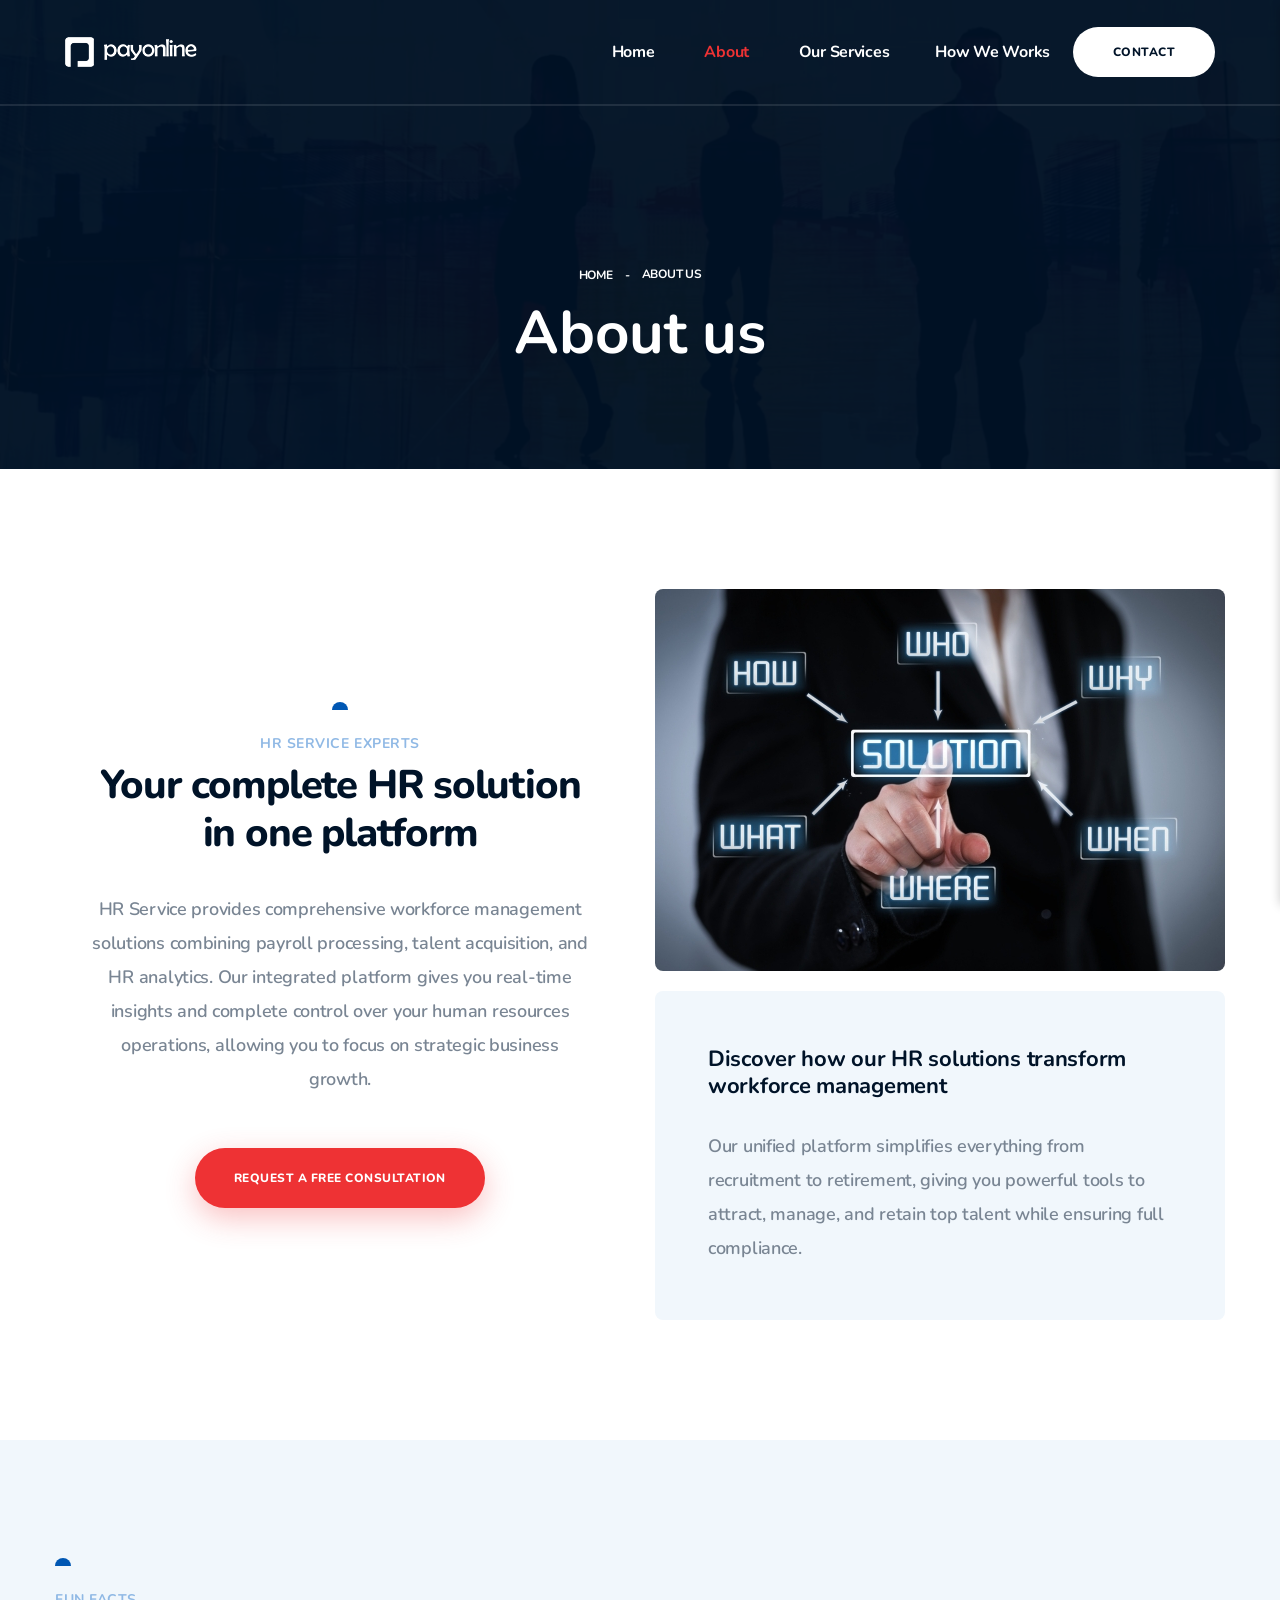
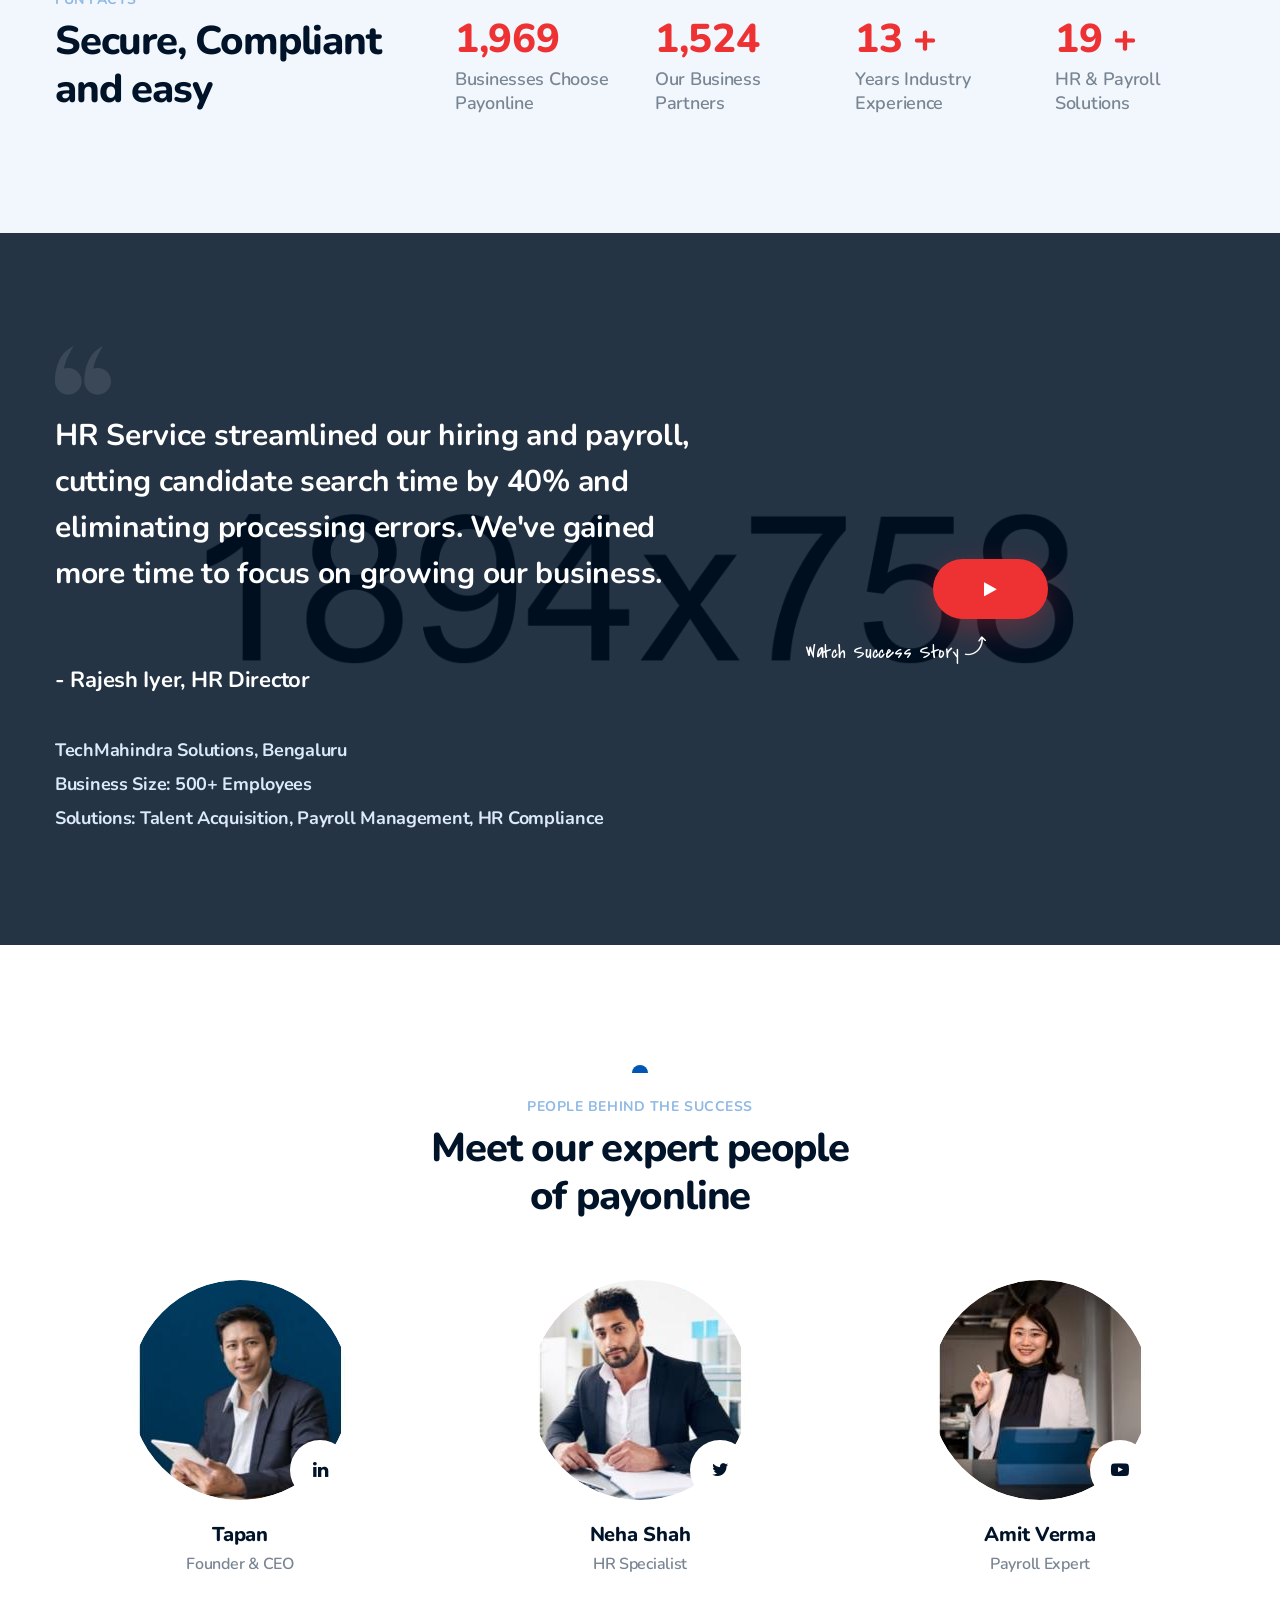
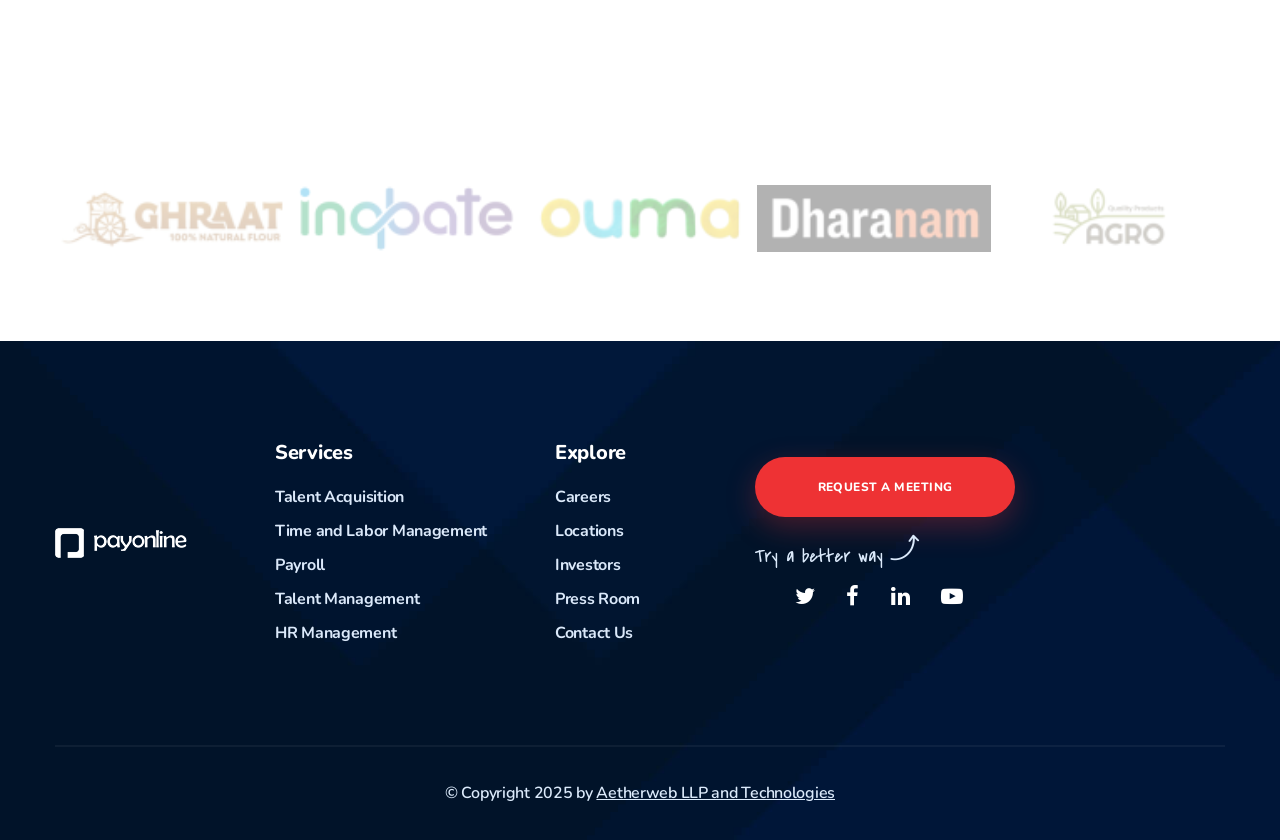
==== commit 5065bfaa: "added new images" ====
--- a/about.html
+++ b/about.html
@@ -106,10 +106,10 @@
                     <a href="#">Home</a>
                 </li>
                 <li>
-                    <span>About Layout 1</span>
+                    <span>About us</span>
                 </li>
             </ul><!-- /.breadcrumb -->
-            <h1>About Layout 1</h1>
+            <h1>About us</h1>
         </div><!-- /.container -->
     </div><!-- /.inner-banner -->
     
@@ -301,7 +301,7 @@
         </ul>
         <div class="container">
             <!--Custom-Pager-->
-            <div class="testi-pager row" id="testi-pager">
+            <!-- <div class="testi-pager row" id="testi-pager">
                 <div class="col-lg-3 col-md-3 col-sm-3 col-xs-3">
                     <a href="#" class="pager-item active" data-slide-index="0">
                         <div class="testi-thumb"><img src="images/testi-2-1-t.jpg" alt="Rajesh Iyer, TechMahindra"/></div>                
@@ -322,7 +322,7 @@
                         <div class="testi-thumb"><img src="images/testi-2-4-t.jpg" alt="Ananya Sharma, FinServe"/></div>                
                     </a>
                 </div>
-            </div>
+            </div> -->
         </div>
     </section>
     
@@ -335,7 +335,7 @@
                 <h2>Meet our expert people <br> of payonline</h2>
             </div><!-- /.sec-title -->
             <div class="row">
-                <div class="col-lg-3 col-md-6 col-sm-6 col-xs-12">
+                <div class="col-lg-4 col-md-6 col-sm-6 col-xs-12">
                     <div class="single-team-style-one">
                         <div class="top-box">
                             <div class="img-box">
@@ -351,7 +351,7 @@
                         </div>
                     </div>
                 </div>
-                <div class="col-lg-3 col-md-6 col-sm-6 col-xs-12">
+                <div class="col-lg-4 col-md-6 col-sm-6 col-xs-12">
                     <div class="single-team-style-one">
                         <div class="top-box">
                             <div class="img-box">
@@ -367,7 +367,7 @@
                         </div>
                     </div>
                 </div>
-                <div class="col-lg-3 col-md-6 col-sm-6 col-xs-12">
+                <div class="col-lg-4 col-md-6 col-sm-6 col-xs-12">
                     <div class="single-team-style-one">
                         <div class="top-box">
                             <div class="img-box">
@@ -383,7 +383,7 @@
                         </div>
                     </div>
                 </div>
-                <div class="col-lg-3 col-md-6 col-sm-6 col-xs-12">
+                <!-- <div class="col-lg-3 col-md-6 col-sm-6 col-xs-12">
                     <div class="single-team-style-one">
                         <div class="top-box">
                             <div class="img-box">
@@ -398,23 +398,8 @@
                             <p>Marketing Expert</p>
                         </div>
                     </div>
-                </div>
-                <div class="col-lg-3 col-md-6 col-sm-6 col-xs-12">
-                    <div class="single-team-style-one">
-                        <div class="top-box">
-                            <div class="img-box">
-                                <img src="images/team-1-5.jpg" alt="Devanshi Rao"/>
-                            </div>
-                            <div class="social">
-                                <a href="#"><i class="fa fa-instagram"></i></a>
-                            </div>
-                        </div>
-                        <div class="text-box">
-                            <h3><a href="#">Devanshi Rao</a></h3>
-                            <p>Content Specialist</p>
-                        </div>
-                    </div>
-                </div>
+                </div> -->
+                
             </div>
         </div>
     </section>
@@ -528,7 +513,14 @@
         </div><!-- /.upper-footer -->
         <div class="bottom-footer">
             <div class="container">
-                <p>&copy; Copyright 2019 by <a href="http://themeforest.net/user/template_path" target="_blank">Template Path</a></p>
+                <p>
+              &copy; Copyright 2025 by
+              <a
+                href="http://aetherweb.life"
+                target="_blank"
+                >Aetherweb LLP and Technologies</a
+              >
+            </p>
             </div><!-- /.container -->
         </div><!-- /.bottom-footer -->
     </footer><!-- /.site-footer -->
--- a/css/style.css
+++ b/css/style.css
@@ -94,7 +94,7 @@
 .sec-title span {
   display: block;
   text-transform: uppercase;
-  color: #0057b3;
+  color: #90b9e5;
   font-size: 14px;
   font-weight: 700;
   letter-spacing: 0.04em;
@@ -3222,7 +3222,7 @@
 * 10. clients styles 
 ***************************/
 .client-style-one {
-  background: #f1f7fc;
+  background: #ffffff;
   padding: 89px 0;
   text-align: center;
 }
@@ -6426,7 +6426,7 @@
 * 29. inner banner styles 
 ***************************/
 .inner-banner {
-  background: #001328 url(../images/inner-banner-1-1.jpg) center top no-repeat;
+  background: #bdd4ed url(../images/inner-banner-1-1.jpg) center top no-repeat;
   background-size: cover;
   position: relative;
   padding-top: 262px;
